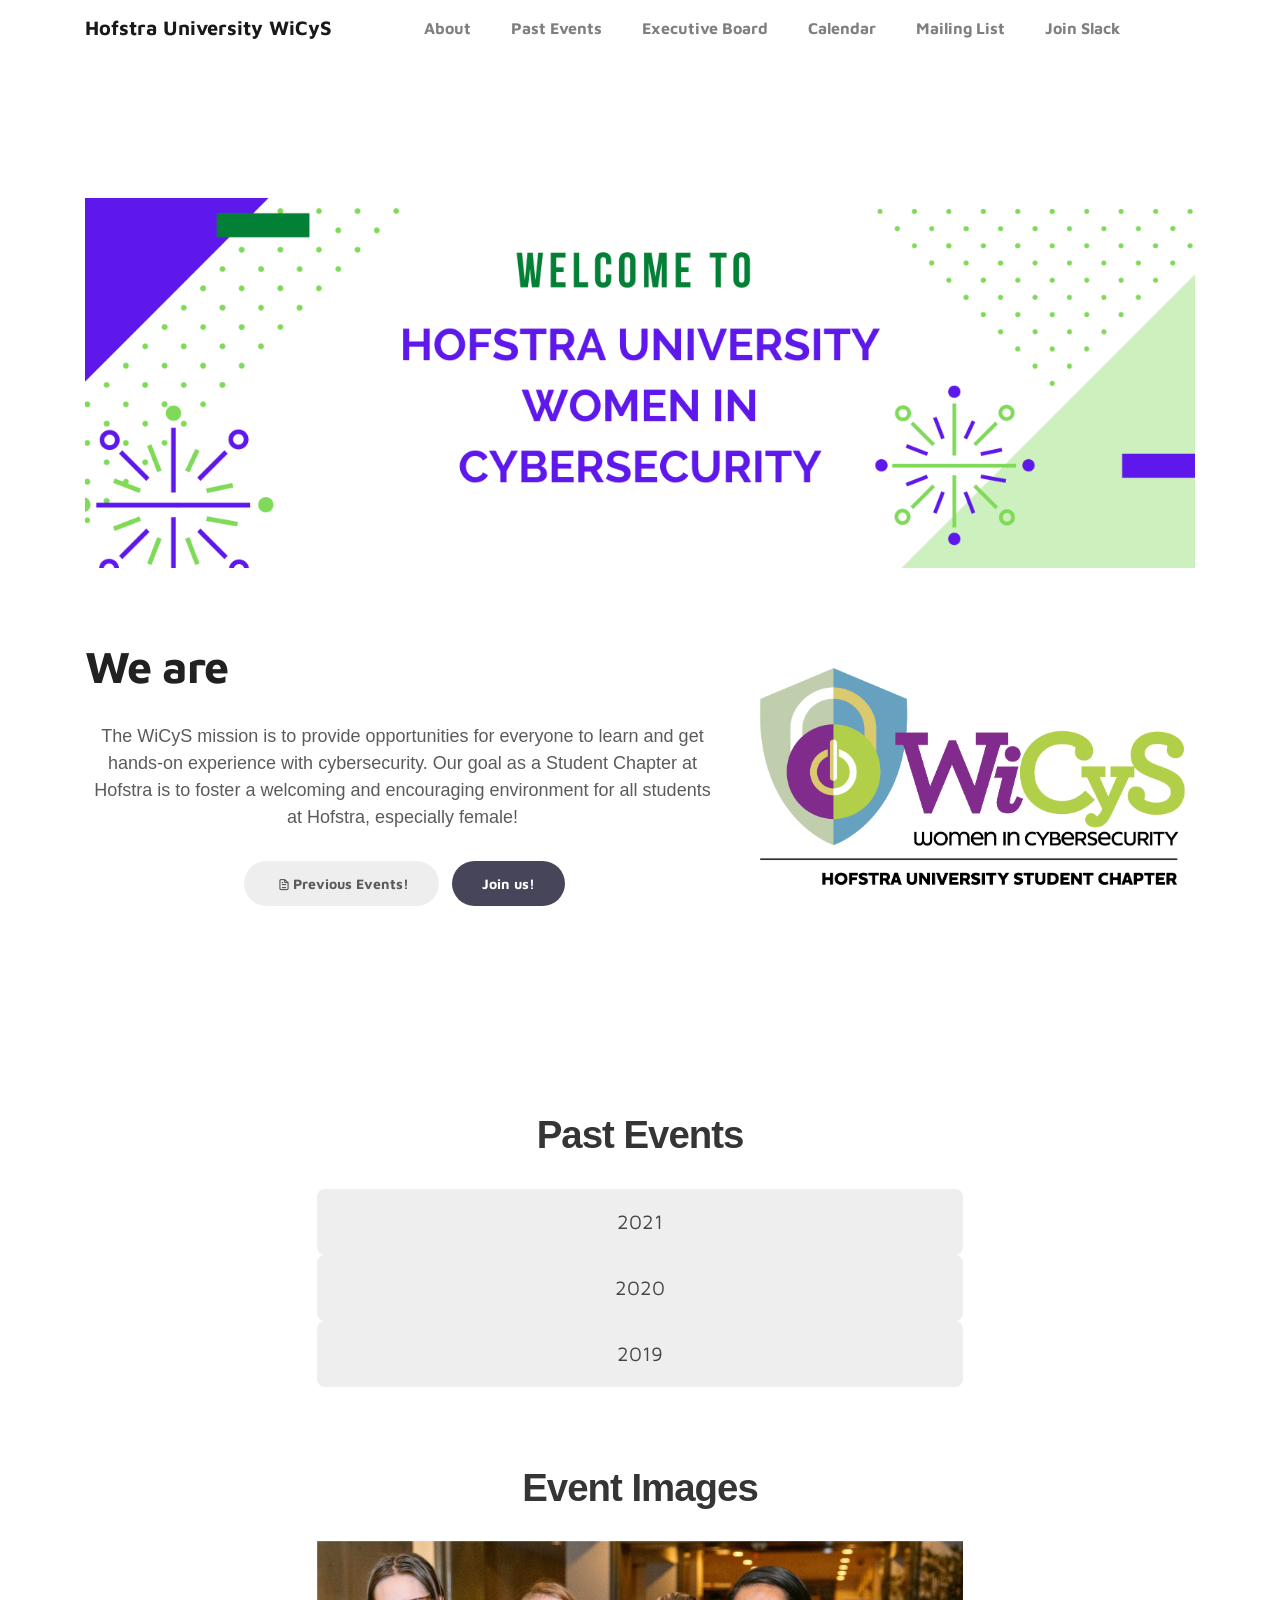
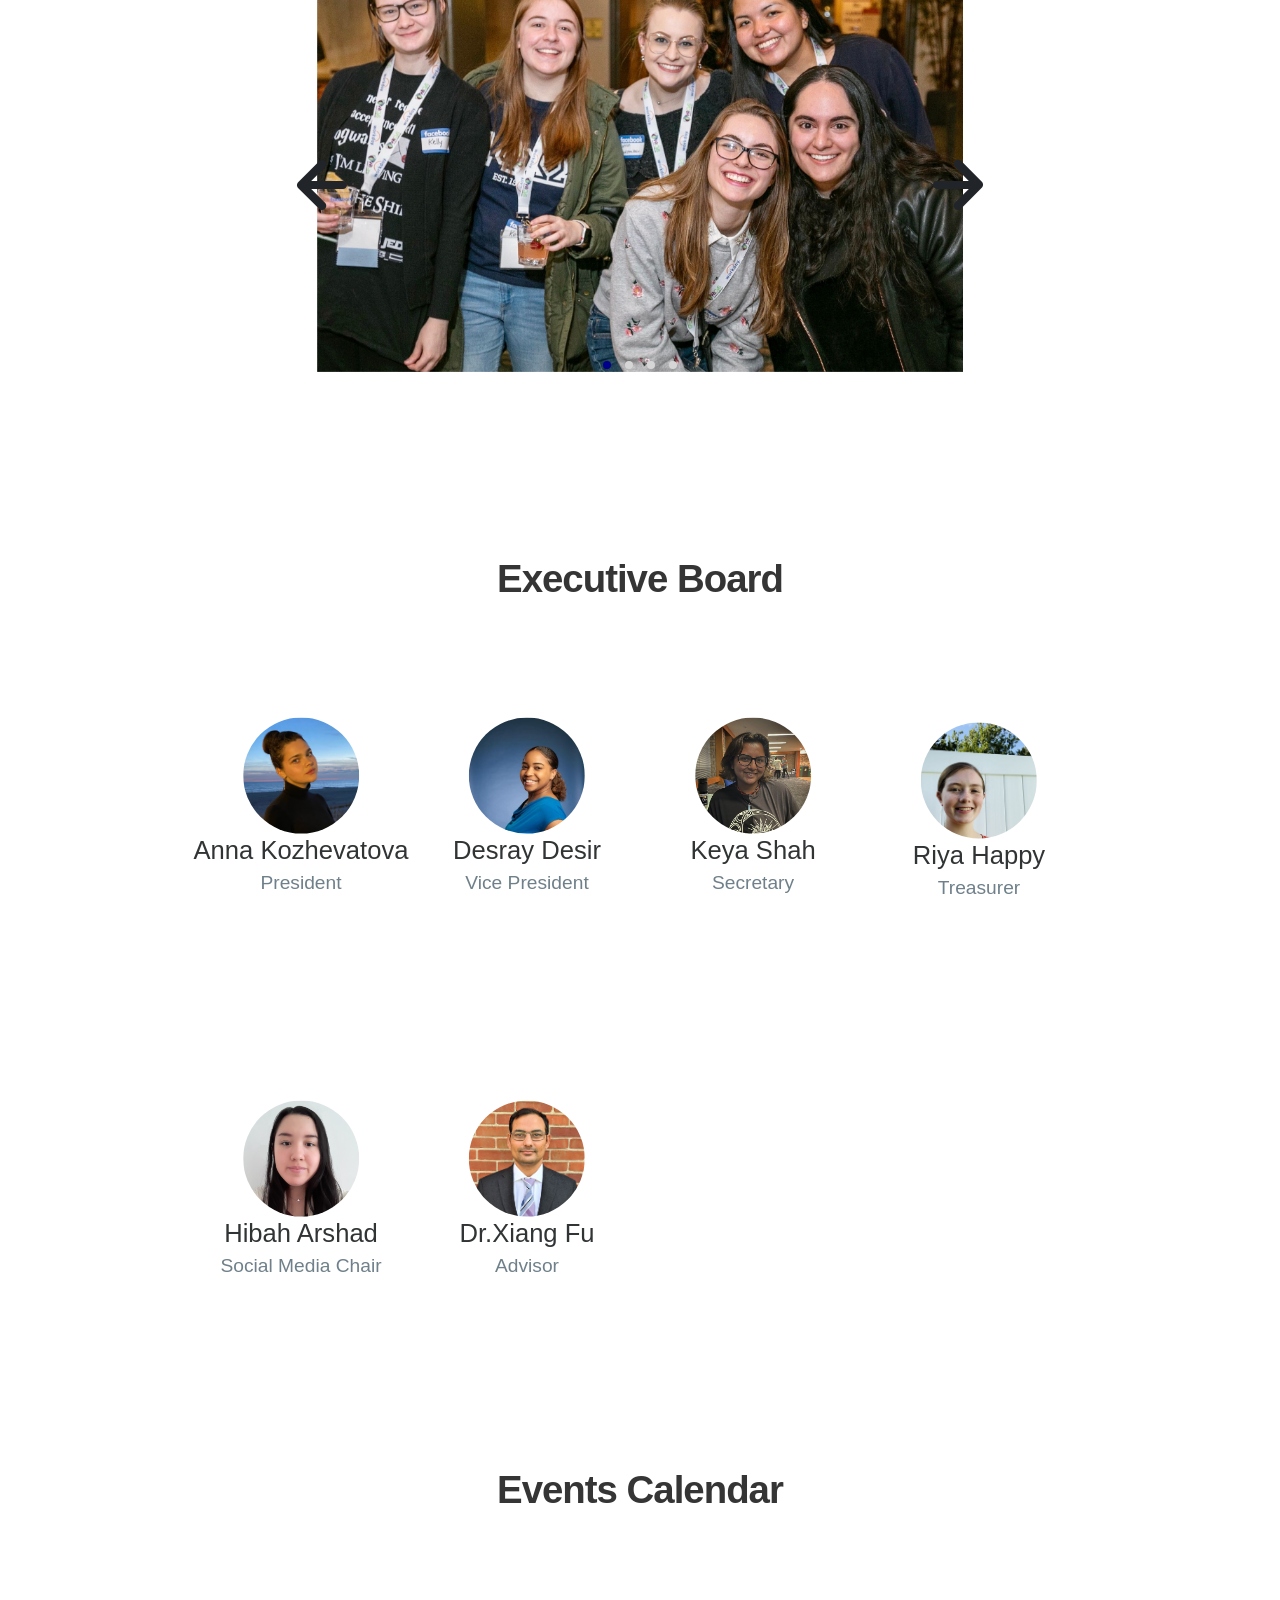
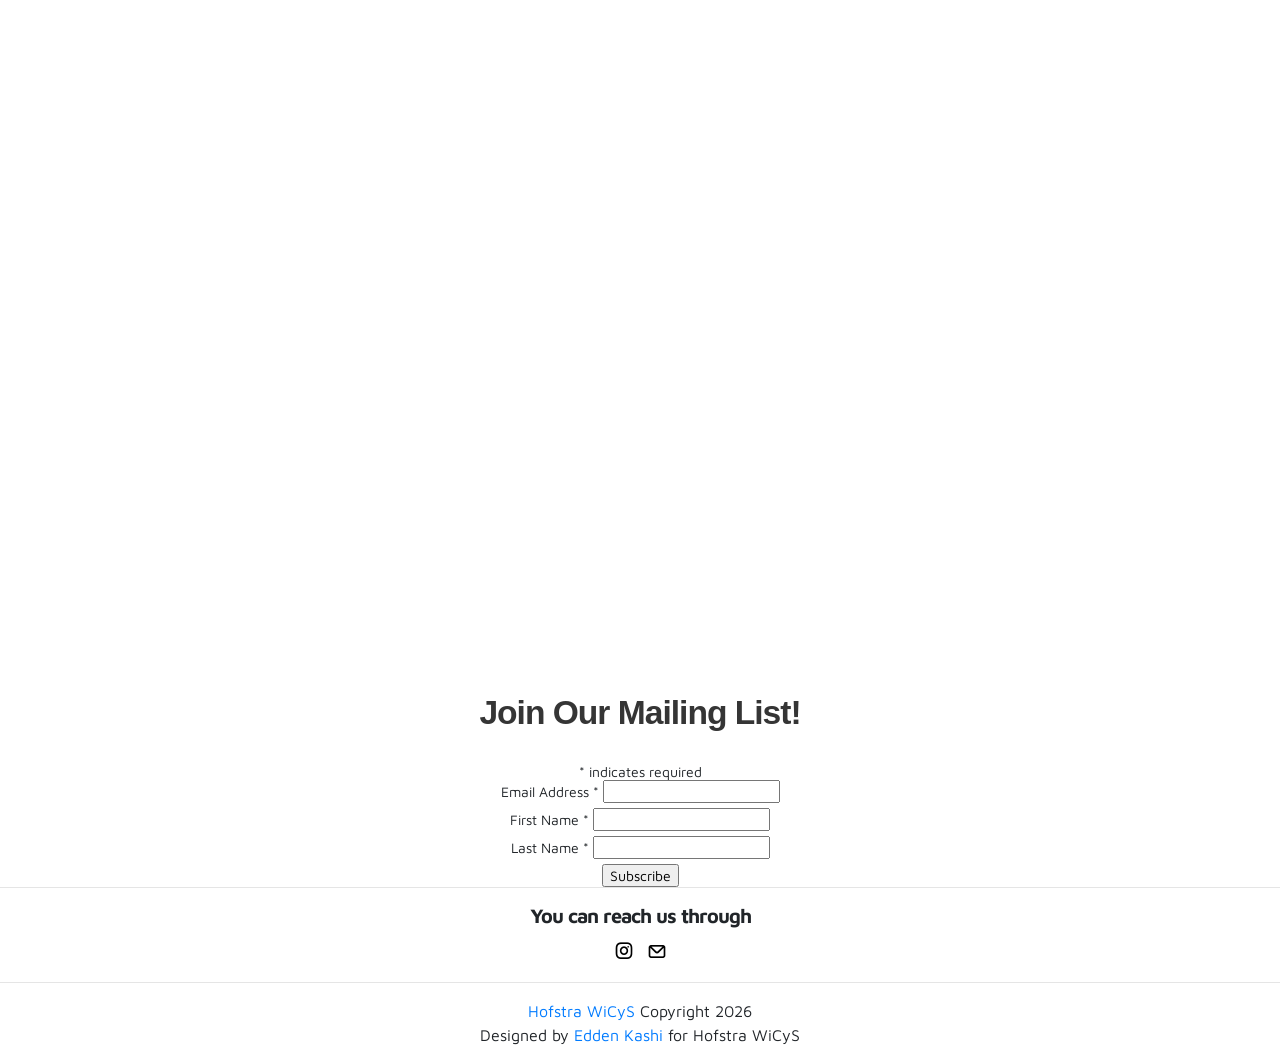
==== index.html @ e1f2bf7d "Update index.html" ====
<!doctype html>
<html lang="en">
  <head>
    <meta charset="utf-8">
    <meta name="viewport" content="width=device-width, initial-scale=1, shrink-to-fit3=no">
    <meta name="description" content="">
    <meta name="author" content="">
    <link rel="icon" href="images/favicon.png">
    <title>Hofstra University WiCyS</title>
    <link rel="stylesheet" href="css/bootstrap.min.css">
    <link rel="stylesheet" href="css/unicons.css">
    <link rel="stylesheet" href="css/owl.carousel.min.css">
    <link rel="stylesheet" href="css/owl.theme.default.min.css">
    <!-- MAIN STYLE -->
    <link rel="stylesheet" href="css/tooplate-style.css">
  </head>
  <body>
    <!-- MENU -->
    <nav class="navbar navbar-expand-sm navbar-light">
      <div class="container">
        <a class="navbar-brand" href="index.html">Hofstra University WiCyS</a>

        <button class="navbar-toggler" type="button" data-toggle="collapse" data-target="#navbarNav" aria-controls="navbarNav" aria-expanded="false"
            aria-label="Toggle navigation">
            <span class="navbar-toggler-icon"></span>
            <span class="navbar-toggler-icon"></span>
            <span class="navbar-toggler-icon"></span>
        </button>

        <div class="collapse navbar-collapse" id="navbarNav">
            <ul class="navbar-nav mx-auto">
                <li class="nav-item">
                    <a href="#about" class="nav-link"><span data-hover="About">About</span></a>
                </li>
                <li class="nav-item">
                    <a href="#events" class="nav-link"><span data-hover="Past Events">Past Events</span></a>
                </li>
                <li class="nav-item">
                    <a href="#executiveboard" class="nav-link"><span data-hover="Executive Board">Executive Board</span></a>
                </li>
                <li class="nav-item">
                    <a href="#calendar" class="nav-link"><span data-hover="Calendar">Calendar</span></a>
                </li>
                <li class="nav-item">
                    <a href="#mailinglist" class="nav-link"><span data-hover="Mailing List">Mailing List</span></a>
                </li>
                <li class="nav-item">
                  <a href="https://join.slack.com/t/hofstra-univ-wicys/shared_invite/zt-gdmbgb1g-vv0r18EoGsykfeTuMYOfrA" class="nav-link" target="_blank"><span data-hover="Join Slack">Join Slack</span></a>
              </li>
            </ul>
        </div>
      </div>
    </nav>

    <!-- ABOUT -->
    <section class="about full-screen d-lg-flex justify-content-center align-items-center" id="about">
      <div class="container">
        <!--  <p style= "text-align: center; font-weight: bold;"><font size="7" color = "#00008B">Welcome to Hofstra University Women in Cybersecurity!</font></p> -->
        <img src ="images/header.png" class= "img-fluid" alt="WiCyS Welcome" title = "WiCyS Welcome">
        <br><br><br>
        <div class="row">
          <div class="col-lg-7 col-md-12 col-12 d-flex align-items-center">
            <div class="about-text">
              <!-- <p><font size="5" color = "#00008B">Welcome to Hofstra University Women in Cybersecurity!</font></p> -->
              <h1 class="animated animated-text">
                <span class="mr-3">We are</span>
                  <div class="animated-info">
                      <span class="animated-item">Innovators</span>
                      <span class="animated-item">Creators</span>
                      <span class="animated-item">Students</span>
                  </div>
              </h1>
              <p>The WiCyS mission is to provide opportunities for everyone to learn and get hands-on experience with cybersecurity.  
                Our goal as a Student Chapter at Hofstra is to foster a welcoming and encouraging environment for all students at Hofstra, especially female!  
              </p>
              <div class="custom-btn-group mt-4" style = "margin-left: 25%;">
                <a href="#events" class="btn mr-lg-2 custom-btn"><i class='uil uil-file-alt'></i>Previous Events!</a>
                <a href="#mailinglist" class="btn custom-btn custom-btn-bg custom-btn-link">Join us!</a>
              </div>
            </div>
          </div>
          <div class="col-lg-5 col-md-12 col-12">
            <div class="about-image svg">
              <br><br> 
              <img src="images/logo.png" class="img-fluid" title="WiCyS logo"  alt="WiCyS Logo">
            </div>
          </div>
        </div>
      </div>
    </section>

    <!-- EVENTS -->
    <section class="events py-5" id="events">
      <div class="container">
        <div class="row">
          <div class="col-lg-11 text-center mx-auto col-12">
            <div class ="col-lg-8 mx-auto">
              <h2>Past Events</h2>
              <!-- 2021 Events -->
              <button class="accordion" style="text-align: center; border-radius: 8px; font-size: 20px;">2021 </button>
              <div class="panel">
                <br>
                <h3> Guest Speakers</h3>
                <br>
                <div class="row"> <!-- two pics per row -->
                  <div class="column">
                    <figure>
                      <img src = "images/events/stefana.png" class="img-fluid" title = "Stefana Muller" alt="Stefana Muller" width ="250" height="250">
                      <figcaption>
                        Stefana Muller<br>
                        DevOps Expert,<br>
                        Project Management Professional,<br>
                        and Founder of LI Women in Tech<br>
                        2/10/2021
                      </figcaption>
                    </figure>  
                  </div>
                  <br>
                  <div class="column">
                    <figure>
                      <img src = "images/events/mandy.png" class="img-fluid" title = "Mandy Leidinger" alt="Mandy Leidinger" width ="250" height="250">
                      <figcaption>
                        Mandy Leidinger<br>
                        Technical Program Manager<br>
                        3/10/2021
                      </figcaption>
                    </figure>  
                  </div>
                  <br>
                </div> 
                <div class="row"> <!-- two pics per row -->
                  <div class="column">
                    <figure>
                      <img src = "images/events/soufieh.png" class="img-fluid" title = "Soufieh Hakimzadeh" alt="Soufieh Hakimzadeh" width ="250" height="250">
                      <figcaption>
                        Soufieh Hakimzadeh<br>
                        Technical Project Manager<br>
                        3/22/2021
                      </figcaption>
                    </figure>  
                  </div>
                  <br>
                  <div class="column">
                    <figure>
                      <img src = "images/events/anu.png" class="img-fluid" title = "Anu Pahwa" alt="Anu Pahwa" width ="250" height="250">
                      <figcaption>
                        Anu Pahwa<br>
                        IT Compliance Manager<br>
                        4/12/2021
                      </figcaption>
                    </figure>  
                  </div>
                  <br>
                </div> 
                <div class="row"> <!-- two pics per row -->
                  <div class= "column">
                    <figure>
                      <img src = "images/events/lauren.png" class="img-fluid" title = "Lauren Hadd" alt="Lauren Hadd" width ="250" height="250">
                      <figcaption>
                        Lauren Hadd<br>
                        Technical Project Manager,<br>
                        Former Cloud Security Engineer<br>
                        4/26/2021
                      </figcaption>
                    </figure>  
                  </div>
                  <br>
                  <div class="column">
                    <figure>
                      <img src = "images/events/annie_schoen.png" class="img-fluid" title = "Annie Schoen" alt="Annie Schoen" width ="250" height="250">
                      <figcaption>
                        Annie Schoen<br>
                        Technical Supervisor of the Cybersecurity Community Enablement Team<br>
                        10/20/2021
                      </figcaption>
                    </figure>  
                  </div>
                </div>
                <div class="row"> <!-- two pics per row -->
                  <div class="column">
                    <figure>
                      <img src = "images/events/dominic_spinosa_2.png" class="img-fluid" title = "Dominic Spinosa" alt="Dominic Spinosa" width ="250" height="250">
                      <figcaption>
                        Dominic Spinosa<br>
                        Offensive Security Engineer<br>
                        11/17/2021
                      </figcaption>
                    </figure>  
                  </div>
                </div>
                <h3> Programs </h3>
                <div class = "row"> <!-- two pics per row -->
                  <div class = "column">
                    <figure> 
                      <img src = "images/events/JointEvent.png" class = "img-fluid" title="Joint Event" alt="Joint Event" width = "250" height ="250">
                      <figcaption> 
                        WiCyS, DSC and CSS Joint Event<br>
                        2/24/2021
                      </figcaption>
                    </figure>
                  </div>
                  <br>
                  <div class = "column" >
                    <figure> 
                      <img src = "images/events/gamenight.jpg" class = "img-fluid" title="Game Night" alt="Game Night" width = "250" height ="250">
                      <figcaption> 
                        Game Night<br>
                        1/20/2021
                      </figcaption>
                    </figure>
                 </div>
              </div>
              <div class = "row"> <!-- two pics per row -->
                <div class = "column">
                  <figure> 
                    <img src = "images/events/game_night.png" class = "img-fluid" title="Game Night" alt="Game Night" width = "250" height ="250">
                    <figcaption> 
                      WiCyS Game "Night"<br>
                      09/22/2021
                    </figcaption>
                  </figure>
                </div>
                <br>
                <div class = "column" >
                  <figure> 
                    <img src = "images/events/halloween_movies.png" class = "img-fluid" title="Halloween Movies" alt="Halloween Movies" width = "250" height ="250">
                    <figcaption> 
                      Halloween Movies<br>
                      10/08/2021
                    </figcaption>
                  </figure>
                </div>
              </div>
              <div class = "row"> <!-- two pics per row -->
                <div class = "column">
                  <figure> 
                    <img src = "images/events/class_scheduling.png" class = "img-fluid" title="Class Scheduling" alt="Class Scheduling" width = "250" height ="250">
                    <figcaption> 
                      Class Scheduling Advice<br>
                      10/11/2021
                    </figcaption>
                  </figure>
                </div>
                <br>
                <div class = "column" >
                  <figure> 
                    <img src = "images/events/swe_movie.png" class = "img-fluid" title="SWE Movie" alt="SWE Movie" width = "250" height ="250">
                    <figcaption> 
                      Halloween Party with Society of Women Engineers (SWE)<br>
                      10/29/2021
                    </figcaption>
                  </figure>
                </div>
              </div>
            </div>
            <!-- 2020 Events -->
            <button class="accordion" style="text-align: center; border-radius: 8px; font-size: 20px;">2020 </button>
            <div class="panel">
              <br>
              <h3> Guest Speakers</h3>
              <br>
              <div class="row">
                <div class="column">
                  <figure>
                    <img src = "images/events/spinosa.png" class="img-fluid" titiel = "Dominic Spinosa" alt="Dominic Spinosa" width ="250" height="250">
                    <figcaption>
                      Dominic Spinosa<br>
                      Offensive Security Engineer on Facebook's Red Team<br>
                      2/19/2020
                    </figcaption>
                  </figure>  
                </div> 
                <div class="column">   
                  <figure>
                    <img src = "images/events/brdata.png" class = "img-fluid" title = "BRData Alumni" alt="BRData Alumni Panel" width = "250" height = "250">
                    <figcaption>
                      Anthony, Amy, and Cheryl<br>
                      Alumni Panel from BRData<br>
                      3/4/2020
                    </figcaption>
                  </figure>  
                </div> 
                <div class="column">  
                  <figure>
                    <img src="images/events/lodrina_cherne_fall2020.png" class = "img-fluid" titile = "Lodrina Cherne" alt="Lodrina Cherne" width = "250" height="250">
                    <figcaption>
                      Lodrina Cherne<br>
                      Digital Forensic Scientist<br>
                      9/16/2020
                    </figcaption>
                  </figure> 
                </div>
                <div class="column">
                  <figure>
                    <img src="images/events/jess_harrison_fall2020.png" class="img-fluid" title="Jess Harrison" alt="Jess Harrison" width="250" height = "250" >
                    <figcaption>
                      Jess Harrison<br>
                      Lead Intelligence Analyst<br>
                      10/28/2020
                    </figcaption>
                  </figure>
                </div>
              </div>
              <br>
              <h3> Programs </h3>
              <br>
              <div class="row">
                <div class="column">
                  <figure>
                    <img src = "images/events/socialnetwork.png" class="img-fluid" titiel = "Netflix Party" alt="Netflix Party" width ="250" height="250">
                    <figcaption>
                      Netflix Party<br>
                      Viewing of the Social Network<br>
                      4/11/2020
                    </figcaption>
                  </figure>  
                </div> 
                <div class="column">   
                  <figure>
                    <img src = "images/events/competition.png" class = "img-fluid" title = "competition" alt="competition" width = "250" height = "250">
                    <figcaption>
                      Security Competition<br>
                      10/29/2020
                    </figcaption>
                  </figure>  
                </div> 
                <div class="column">  
                  <figure>
                    <img src="images/events/socialdilemma.png" class = "img-fluid" titile = "netflix party" alt="netflix party" width = "250" height="250">
                    <figcaption>
                      Netflix Party<br>
                      Viewing and Discussion<br>
                      of the Social Dilemma<br>
                      12/29/2020
                    </figcaption>
                  </figure> 
                </div>
                <br>
              </div>
            </div>
            <!-- 2019 Events -->
            <button class="accordion" style="text-align: center; border-radius: 8px; font-size: 20px;">2019</button>
            <div class="panel">
              <br>
              <h3> Guest Speakers</h3>
              <br>
              <div class="row">
                <div class="column">
                  <figure>
                    <img src="images/events/ray_mcclure_fall2019.png" class="img-fluid" titile = "Ray McClure" alt="Ray McClure" width="250" height="250">
                    <figcaption>
                      Ray McClure<br>
                      IT Security Manager<br>
                      11/20/2019
                    </figcaption>
                  </figure>  
                </div>
                <br>
              </div>
            </div>
            <script>
              var acc = document.getElementsByClassName("accordion");
              var i;
              
              for (i = 0; i < acc.length; i++) {
                acc[i].addEventListener("click", function() {
                  this.classList.toggle("active");
                  var panel = this.nextElementSibling;
                  if (panel.style.display === "block") {
                    panel.style.display = "none";
                  } else {
                    panel.style.display = "block";
                  }
                });
              }
            </script>
            <br><br><br>
            <!-- Event Images -->
            <h2> Event Images </h2>
            <div class="owl-carousel owl-theme">
              <div class="item">
                <div class="event-info">
                  <img src="images/events/grouppic.jpg" class="img-fluid" title = "event image" alt="event image" width="400" height="400">
                </div>
              </div>
              <div class="item">
                <div class="event-info">
                  <img class="animated-gif" src="images/events/crop.gif" class="img-fluid" title = "event image" alt="event image"> 
                </div>
              </div>
              <div class="item">
                <div class="event-info">
                  <img src="images/events/edden.jpg" class="img-fluid" title = "event image" alt="event image" width="400" height="500">
                </div>
              </div>
              <div class="item">
                <div class="event-info">
                  <img src="images/events/kelly_wicys19.jpg" class="img-fluid" title = "event image" alt="event image" width="400" height="500">
                </div>
              </div>
            </div>
          </div>
        </div>
      </div>
    </section>
    <br><br>
    
    <!-- E-Board -->
    <div class="col-lg-8 mx-auto">
      <h2>Executive Board</h2>
    </div>
    <section class="executiveboard py-5x" id="executiveboard">
      <div class="container-team">
        <div class="at-section"></div><div data-column='4' class="at-grid">
          <!--PRESIDENT-->    
          <div class="at-column">
            <div class="at-user">
              <div class="at-user__avatar"><img src="images/eboard/president.png" alt="temp"/></div>
              <div class="at-user__name">Anna Kozhevatova</div>
              <div class="at-user__title">President</div>
              <ul class="at-social">
                <li class="at-social__item">
                  <a href="https://www.linkedin.com/in/annakozhevatova/" target="_blank"><img src="images/linkedin.jpg"></a>
                </li>      
              </ul>
            </div>
          </div>
          <!--VP-->    
          <div class="at-column">
            <div class="at-user">
              <div class="at-user__avatar"><img src="images/eboard/vicePresident.png" alt="temp"/></div>
              <div class="at-user__name">Desray Desir</div>
              <div class="at-user__title">Vice President</div>
              <ul class="at-social">
                <li class="at-social__item">
                  <a href="https://www.linkedin.com/in/desray-desir/" target="_blank"><img src="images/linkedin.jpg"></a>
                </li>          
              </ul>
            </div>
          </div>
          <!--SECRETARY-->    
          <div class="at-column">
            <div class="at-user">
              <div class="at-user__avatar"><img src="images/eboard/secretary.png" alt="temp"/></div>
              <div class="at-user__name">Keya Shah</div>
              <div class="at-user__title">Secretary</div>
              <ul class="at-social">
                <li class="at-social__item">
                  <a href="https://www.linkedin.com/in/keya-shah-34ab84240/" target="_blank"><img src="images/linkedin.jpg"></a>
                </li>    
              </ul>
            </div>
          </div>
          <!--TREASURER-->    
          <div class="at-column">
            <div class="at-user">
              <div class="at-user__avatar"><img src="images/eboard/treasurer.png" alt="temp"/></div>
              <div class="at-user__name">Riya Happy</div>
              <div class="at-user__title">Treasurer</div>
              <ul class="at-social">
                <li class="at-social__item">
                 <!-- <a href="https://www.linkedin.com/in/gillian-evers/" target="_blank"><img src="images/linkedin.jpg"></a> -->
                </li>       
              </ul> 
            </div>
          </div>
        </div>
      </div>
      <div class="container-team">
        <div class="at-section"></div>
        <div data-column='4' class="at-grid">
          
             <!--SOCIAL MEDIA -->    
          <div class="at-column">
            <div class="at-user">
              <div class="at-user__avatar"><img src="images/eboard/social_media.png" alt="temp"/></div>
              <div class="at-user__name">Hibah Arshad</div>
              <div class="at-user__title">Social Media Chair</div>
              <ul class="at-social">
                <li class="at-social__item">
                  <a href="https://www.linkedin.com/in/hibah-arshad-21360327a/" target="_blank"><img src="images/linkedin.jpg"></a>
                </li>         
              </ul>
            </div>
          </div>
          <!--INTERNAL OUTREACH-->    
          <!-- <div class="at-column">
            <div class="at-user">
              <div class="at-user__avatar"><img src="images/eboard/intoutreach.png" alt="temp"/></div>
              <div class="at-user__name">Kelly Rose</div>
              <div class="at-user__title">Internal Outreach Chair</div>
              <ul class="at-social">
                <li class="at-social__item">
                  <a href="https://www.linkedin.com/in/ "target="_blank"><img src="images/linkedin.jpg"></a>
                </li>     
              </ul>
            </div>
          </div> -->
          <!--EXTERNAL OUTREACH-->    
          <!-- <div class="at-column">
            <div class="at-user">
              <div class="at-user__avatar"><img src="images/eboard/extoutreach.png" alt="temp"/></div>
              <div class="at-user__name">Kaitlin Parente</div>
              <div class="at-user__title">External Outreach Chair</div>
              <ul class="at-social">
                <li class="at-social__item">
                  <a href="https://www.linkedin.com/in/" target="_blank"><img src="images/linkedin.jpg"></a>
                </li>         
              </ul>
            </div>
          </div> -->
          <!--ADVISOR-->    
          <div class="at-column">
            <div class="at-user">
              <div class="at-user__avatar"><img src="images/eboard/advisor.png" alt="temp"/></div>
              <div class="at-user__name">Dr.Xiang Fu</div>
              <div class="at-user__title">Advisor</div>
              <ul class="at-social">
                <li class="at-social__item">
                  <a href="https://www.linkedin.com/in/xiang-fu-36212327/" target="_blank"><img src="images/linkedin.jpg"></a>
                </li>    
                <li class="at-social__item">
                  <a href="https://www.hofstra.edu/faculty-staff/faculty-profile.html?id=513" target="_blank"><img src="images/globe.png"></a>
                </li>   
              </ul>
            </div>
          </div>
        </div>
      </div>
    </section> 

    <!-- CALENDAR -->
    <div class="col-lg-8 mx-auto">
      <h2>Events Calendar</h2>
    </div>
    <section class="calendar py-5x" id="calendar">
      <div class="container">
        <h2 class="desktop-header"></h2>
        <h2 class="mobile-header"></h2>
        <div class="responsive-iframe-container small-container">
          <iframe src="https://calendar.google.com/calendar/embed?src=huwicys%40gmail.com&ctz=America%2FNew_York" style="border: 0" width="800" height="600" frameborder="0" scrolling="no"></iframe>
        </div>
        <div class="responsive-iframe-container large-container">
          <iframe src="https://calendar.google.com/calendar/embed?src=huwicys%40gmail.com&ctz=America%2FNew_York" style="border: 0" width="800" height="600" frameborder="0" scrolling="no"></iframe>
        </div>
      </div>
    </section>

    <!-- FOOTER -->
    <footer class="footer py-5x" id="mailinglist">
       <!-- Begin Mailchimp Signup Form -->
      <link href="//cdn-images.mailchimp.com/embedcode/classic-10_7.css" rel="stylesheet" type="text/css">
      <style type="text/css">
      #mc_embed_signup{background:#fff; clear:center; font:14px "Maven Pro", sans-serif; padding-top: 70px;}
      </style>
      <div id="mc_embed_signup" class="text-center">
        <form action="https://gmail.us4.list-manage.com/subscribe/post?u=b643d4c492386b5e012ec15d2&amp;id=79e98cfbb5" method="post" id="mc-embedded-subscribe-form" name="mc-embedded-subscribe-form" class="validate" target="_blank" novalidate>
          <div id="mc_embed_signup_scroll">
            <h2>Join Our Mailing List!</h2>
            <div class="indicates-required"><span class="asterisk">*</span> indicates required</div>
            <div class="mc-field-group">
              <label for="mce-EMAIL">Email Address  <span class="asterisk">*</span></label>
              <input type="email" value="" name="EMAIL" class="required email" id="mce-EMAIL" >
            </div>
            <div class="mc-field-group">
              <label for="mce-FNAME">First Name  <span class="asterisk">*</span></label>
              <input type="text" value="" name="FNAME" class="required" id="mce-FNAME">
            </div>
            <div class="mc-field-group">
              <label for="mce-LNAME">Last Name  <span class="asterisk">*</span></label>
              <input type="text" value="" name="LNAME" class="required" id="mce-LNAME">
            </div>
            <div id="mce-responses" class="clear">
              <div class="response" id="mce-error-response" style="display:none"></div>
              <div class="response" id="mce-success-response" style="display:none"></div>
            </div>    <!-- real people should not fill this in and expect good things - do not remove this or risk form bot signups-->
            <div style="position: absolute; left: -5000px;" aria-hidden="true"><input type="text" name="b_b643d4c492386b5e012ec15d2_79e98cfbb5" tabindex="-1" value=""></div>
            <div class="clear"><input type="submit" value="Subscribe" name="subscribe" id="mc-embedded-subscribe" class="button"></div>
          </div>
        </form>
      </div>
      <script type='text/javascript' src='//s3.amazonaws.com/downloads.mailchimp.com/js/mc-validate.js'></script>
      <script type='text/javascript'>(function($) {window.fnames = new Array(); window.ftypes = new Array();fnames[0]='EMAIL';ftypes[0]='email';fnames[1]='FNAME';ftypes[1]='text';fnames[2]='LNAME';ftypes[2]='text';}(jQuery));var $mcj = jQuery.noConflict(true);</script>
      <!--End mc_embed_signup-->
      <hr class="mt-0">
      <div class="text-center">
        <h5>You can reach us through</h5>
        <ul class="social-links">
          <a href="https://www.instagram.com/hofstra_wicys/" class="uil uil-instagram" title="Instagram"></a>
          <!-- <a href="https://www.facebook.com/huwicys/" class="uil uil-facebook>" title="Facebook"></a> -->
          <a href="https://mail.google.com/mail/?view=cm&fs=1&to=huwicys@gmail.com" class="uil uil-envelope" title="Email"></a>
        </ul>
      </div>
      <hr class="mb-0">
      <!--Copyright-->
      <div class="py-3 text-center">
        <a href="https://huwicys.github.io/">Hofstra WiCyS</a> Copyright
        <script>document.write(new Date().getFullYear())</script> 
        <br> Designed by <a href="https://www.eddenkashi.com/">Edden Kashi</a> for Hofstra WiCyS
      </div>
    </footer>
      
    <script src="js/jquery-3.3.1.min.js"></script>
    <script src="js/popper.min.js"></script>
    <script src="js/bootstrap.min.js"></script>
    <script src="js/Headroom.js"></script>
    <script src="js/jQuery.headroom.js"></script>
    <script src="js/owl.carousel.min.js"></script>
    <script src="js/smoothscroll.js"></script>
    <script src="js/custom.js"></script>
  
    <!-- Default Statcounter code for WiCyS Website https://huwicys.github.io/ -->
    <script type="text/javascript">
      var sc_project=12143749; 
      var sc_invisible=1; 
      var sc_security="0098d908"; 
    </script>
    <script type="text/javascript" src="https://www.statcounter.com/counter/counter.js" async></script>
    <noscript>
      <div class="statcounter">
        <a title="Web Analytics" href="https://statcounter.com/" target="_blank"><img class="statcounter" src="https://c.statcounter.com/12143749/0/0098d908/1/" alt="Web Analytics"></a>
      </div>
    </noscript> 
    <!-- End of Statcounter Code -->  
  </body>
</html>
---- css/unicons.css ----
@font-face {
  font-family: 'unicons';
  src: url('../font/unicons.eot?42479262');
  src: url('../font/unicons.eot?42479262#iefix') format('embedded-opentype'),
       url('../font/unicons.woff2?42479262') format('woff2'),
       url('../font/unicons.woff?42479262') format('woff'),
       url('../font/unicons.ttf?42479262') format('truetype'),
       url('../font/unicons.svg?42479262#unicons') format('svg');
  font-weight: normal;
  font-style: normal;
}
/* Chrome hack: SVG is rendered more smooth in Windozze. 100% magic, uncomment if you need it. */
/* Note, that will break hinting! In other OS-es font will be not as sharp as it could be */
/*
@media screen and (-webkit-min-device-pixel-ratio:0) {
  @font-face {
    font-family: 'unicons';
    src: url('../font/unicons.svg?42479262#unicons') format('svg');
  }
}
*/
 
 [class^="uil-"]:before, [class*=" uil-"]:before {
  font-family: "unicons";
  font-style: normal;
  font-weight: normal;
  speak: none;
 
  display: inline-block;
  text-decoration: inherit;
  width: 1em;
  margin-right: .2em;
  text-align: center;
  /* opacity: .8; */
 
  /* For safety - reset parent styles, that can break glyph codes*/
  font-variant: normal;
  text-transform: none;
 
  /* fix buttons height, for twitter bootstrap */
  line-height: 1em;
 
  /* Animation center compensation - margins should be symmetric */
  /* remove if not needed */
  margin-left: .2em;
 
  /* you can be more comfortable with increased icons size */
  /* font-size: 120%; */
 
  /* Font smoothing. That was taken from TWBS */
  -webkit-font-smoothing: antialiased;
  -moz-osx-font-smoothing: grayscale;
 
  /* Uncomment for 3D effect */
  /* text-shadow: 1px 1px 1px rgba(127, 127, 127, 0.3); */
}
 
.uil-abacus:before { content: '\e800'; } /* '' */
.uil-accessible-icon-alt:before { content: '\e801'; } /* '' */
.uil-adjust-alt:before { content: '\e802'; } /* '' */
.uil-adjust-circle:before { content: '\e803'; } /* '' */
.uil-adjust-half:before { content: '\e804'; } /* '' */
.uil-adjust:before { content: '\e805'; } /* '' */
.uil-airplay:before { content: '\e806'; } /* '' */
.uil-align-alt:before { content: '\e807'; } /* '' */
.uil-align-center-alt:before { content: '\e808'; } /* '' */
.uil-align-center-h:before { content: '\e809'; } /* '' */
.uil-align-center-justify:before { content: '\e80a'; } /* '' */
.uil-align-center-v:before { content: '\e80b'; } /* '' */
.uil-align-center:before { content: '\e80c'; } /* '' */
.uil-align-justify:before { content: '\e80d'; } /* '' */
.uil-align-left-justify:before { content: '\e80e'; } /* '' */
.uil-align-left:before { content: '\e80f'; } /* '' */
.uil-align-letter-right:before { content: '\e810'; } /* '' */
.uil-align-right-justify:before { content: '\e811'; } /* '' */
.uil-align-right:before { content: '\e812'; } /* '' */
.uil-align:before { content: '\e813'; } /* '' */
.uil-ambulance:before { content: '\e814'; } /* '' */
.uil-analysis:before { content: '\e815'; } /* '' */
.uil-analytics:before { content: '\e816'; } /* '' */
.uil-anchor:before { content: '\e817'; } /* '' */
.uil-android-phone-slash:before { content: '\e818'; } /* '' */
.uil-angle-double-down:before { content: '\e819'; } /* '' */
.uil-angle-double-left:before { content: '\e81a'; } /* '' */
.uil-angle-double-right:before { content: '\e81b'; } /* '' */
.uil-angle-double-up:before { content: '\e81c'; } /* '' */
.uil-angle-down:before { content: '\e81d'; } /* '' */
.uil-angle-left:before { content: '\e81e'; } /* '' */
.uil-angle-right-b:before { content: '\e81f'; } /* '' */
.uil-angle-right:before { content: '\e820'; } /* '' */
.uil-angle-up:before { content: '\e821'; } /* '' */
.uil-annoyed-alt:before { content: '\e822'; } /* '' */
.uil-annoyed:before { content: '\e823'; } /* '' */
.uil-apps:before { content: '\e824'; } /* '' */
.uil-archive-alt:before { content: '\e825'; } /* '' */
.uil-archive:before { content: '\e826'; } /* '' */
.uil-arrow-break:before { content: '\e827'; } /* '' */
.uil-arrow-circle-down:before { content: '\e828'; } /* '' */
.uil-arrow-circle-left:before { content: '\e829'; } /* '' */
.uil-arrow-circle-right:before { content: '\e82a'; } /* '' */
.uil-arrow-circle-up:before { content: '\e82b'; } /* '' */
.uil-arrow-compress-h:before { content: '\e82c'; } /* '' */
.uil-arrow-down-left:before { content: '\e82d'; } /* '' */
.uil-arrow-down-right:before { content: '\e82e'; } /* '' */
.uil-arrow-down:before { content: '\e82f'; } /* '' */
.uil-arrow-from-right:before { content: '\e830'; } /* '' */
.uil-arrow-from-top:before { content: '\e831'; } /* '' */
.uil-arrow-growth:before { content: '\e832'; } /* '' */
.uil-arrow-left:before { content: '\e833'; } /* '' */
.uil-arrow-random:before { content: '\e834'; } /* '' */
.uil-arrow-resize-diagonal:before { content: '\e835'; } /* '' */
.uil-arrow-right:before { content: '\e836'; } /* '' */
.uil-arrow-to-bottom:before { content: '\e837'; } /* '' */
.uil-arrow-to-right:before { content: '\e838'; } /* '' */
.uil-arrow-up-left:before { content: '\e839'; } /* '' */
.uil-arrow-up-right:before { content: '\e83a'; } /* '' */
.uil-arrow-up:before { content: '\e83b'; } /* '' */
.uil-arrows-h-alt:before { content: '\e83c'; } /* '' */
.uil-arrows-h:before { content: '\e83d'; } /* '' */
.uil-arrows-left-down:before { content: '\e83e'; } /* '' */
.uil-arrows-maximize:before { content: '\e83f'; } /* '' */
.uil-arrows-merge:before { content: '\e840'; } /* '' */
.uil-arrows-resize-h:before { content: '\e841'; } /* '' */
.uil-arrows-resize-v:before { content: '\e842'; } /* '' */
.uil-arrows-resize:before { content: '\e843'; } /* '' */
.uil-arrows-right-down:before { content: '\e844'; } /* '' */
.uil-arrows-shrink-h:before { content: '\e845'; } /* '' */
.uil-arrows-shrink-v:before { content: '\e846'; } /* '' */
.uil-arrows-up-right:before { content: '\e847'; } /* '' */
.uil-arrows-v-alt:before { content: '\e848'; } /* '' */
.uil-arrows-v:before { content: '\e849'; } /* '' */
.uil-at:before { content: '\e84a'; } /* '' */
.uil-atm-card:before { content: '\e84b'; } /* '' */
.uil-atom:before { content: '\e84c'; } /* '' */
.uil-auto-flash:before { content: '\e84d'; } /* '' */
.uil-award-alt:before { content: '\e84e'; } /* '' */
.uil-award:before { content: '\e84f'; } /* '' */
.uil-baby-carriage:before { content: '\e850'; } /* '' */
.uil-backpack:before { content: '\e851'; } /* '' */
.uil-backspace:before { content: '\e852'; } /* '' */
.uil-backward:before { content: '\e853'; } /* '' */
.uil-bag-alt:before { content: '\e854'; } /* '' */
.uil-bag-slash:before { content: '\e855'; } /* '' */
.uil-bag:before { content: '\e856'; } /* '' */
.uil-ball:before { content: '\e857'; } /* '' */
.uil-ban:before { content: '\e858'; } /* '' */
.uil-bars:before { content: '\e859'; } /* '' */
.uil-basketball-hoop:before { content: '\e85a'; } /* '' */
.uil-basketball:before { content: '\e85b'; } /* '' */
.uil-battery-bolt:before { content: '\e85c'; } /* '' */
.uil-battery-empty:before { content: '\e85d'; } /* '' */
.uil-bed-double:before { content: '\e85e'; } /* '' */
.uil-bed:before { content: '\e85f'; } /* '' */
.uil-bell-school:before { content: '\e860'; } /* '' */
.uil-bell-slash:before { content: '\e861'; } /* '' */
.uil-bill:before { content: '\e862'; } /* '' */
.uil-bitcoin-circle:before { content: '\e863'; } /* '' */
.uil-bitcoin:before { content: '\e864'; } /* '' */
.uil-bluetooth-b:before { content: '\e865'; } /* '' */
.uil-bolt-alt:before { content: '\e866'; } /* '' */
.uil-bolt-slash:before { content: '\e867'; } /* '' */
.uil-bolt:before { content: '\e868'; } /* '' */
.uil-book-alt:before { content: '\e869'; } /* '' */
.uil-book-medical:before { content: '\e86a'; } /* '' */
.uil-book-open:before { content: '\e86b'; } /* '' */
.uil-book-reader:before { content: '\e86c'; } /* '' */
.uil-book:before { content: '\e86d'; } /* '' */
.uil-bookmark-full:before { content: '\e86e'; } /* '' */
.uil-bookmark:before { content: '\e86f'; } /* '' */
.uil-books:before { content: '\e870'; } /* '' */
.uil-boombox:before { content: '\e871'; } /* '' */
.uil-border-alt:before { content: '\e872'; } /* '' */
.uil-border-bottom:before { content: '\e873'; } /* '' */
.uil-border-clear:before { content: '\e874'; } /* '' */
.uil-border-horizontal:before { content: '\e875'; } /* '' */
.uil-border-inner:before { content: '\e876'; } /* '' */
.uil-border-left:before { content: '\e877'; } /* '' */
.uil-border-out:before { content: '\e878'; } /* '' */
.uil-border-right:before { content: '\e879'; } /* '' */
.uil-border-top:before { content: '\e87a'; } /* '' */
.uil-border-vertical:before { content: '\e87b'; } /* '' */
.uil-box:before { content: '\e87c'; } /* '' */
.uil-briefcase-alt:before { content: '\e87d'; } /* '' */
.uil-briefcase:before { content: '\e87e'; } /* '' */
.uil-bright:before { content: '\e87f'; } /* '' */
.uil-brightness-empty:before { content: '\e880'; } /* '' */
.uil-brightness-half:before { content: '\e881'; } /* '' */
.uil-brightness-low:before { content: '\e882'; } /* '' */
.uil-brightness-minus:before { content: '\e883'; } /* '' */
.uil-brightness-plus:before { content: '\e884'; } /* '' */
.uil-brightness:before { content: '\e885'; } /* '' */
.uil-bring-bottom:before { content: '\e886'; } /* '' */
.uil-bring-front:before { content: '\e887'; } /* '' */
.uil-brush-alt:before { content: '\e888'; } /* '' */
.uil-bug:before { content: '\e889'; } /* '' */
.uil-building:before { content: '\e88a'; } /* '' */
.uil-bullseye:before { content: '\e88b'; } /* '' */
.uil-bus-alt:before { content: '\e88c'; } /* '' */
.uil-bus-school:before { content: '\e88d'; } /* '' */
.uil-bus:before { content: '\e88e'; } /* '' */
.uil-calcualtor:before { content: '\e88f'; } /* '' */
.uil-calculator-alt:before { content: '\e890'; } /* '' */
.uil-calendar-alt:before { content: '\e891'; } /* '' */
.uil-calendar-slash:before { content: '\e892'; } /* '' */
.uil-calender:before { content: '\e893'; } /* '' */
.uil-calling:before { content: '\e894'; } /* '' */
.uil-camera-plus:before { content: '\e895'; } /* '' */
.uil-camera-slash:before { content: '\e896'; } /* '' */
.uil-camera:before { content: '\e897'; } /* '' */
.uil-cancel:before { content: '\e898'; } /* '' */
.uil-capsule:before { content: '\e899'; } /* '' */
.uil-capture:before { content: '\e89a'; } /* '' */
.uil-car-sideview:before { content: '\e89b'; } /* '' */
.uil-car-slash:before { content: '\e89c'; } /* '' */
.uil-car-wash:before { content: '\e89d'; } /* '' */
.uil-car:before { content: '\e89e'; } /* '' */
.uil-card-atm:before { content: '\e89f'; } /* '' */
.uil-caret-right:before { content: '\e8a0'; } /* '' */
.uil-cart:before { content: '\e8a1'; } /* '' */
.uil-cell:before { content: '\e8a2'; } /* '' */
.uil-celsius:before { content: '\e8a3'; } /* '' */
.uil-chart-bar-alt:before { content: '\e8a4'; } /* '' */
.uil-chart-bar:before { content: '\e8a5'; } /* '' */
.uil-chart-down:before { content: '\e8a6'; } /* '' */
.uil-chart-growth-alt:before { content: '\e8a7'; } /* '' */
.uil-chart-growth:before { content: '\e8a8'; } /* '' */
.uil-chart-line:before { content: '\e8a9'; } /* '' */
.uil-chart-pie-alt:before { content: '\e8aa'; } /* '' */
.uil-chart-pie:before { content: '\e8ab'; } /* '' */
.uil-chart:before { content: '\e8ac'; } /* '' */
.uil-chat-bubble-user:before { content: '\e8ad'; } /* '' */
.uil-chat-info:before { content: '\e8ae'; } /* '' */
.uil-chat:before { content: '\e8af'; } /* '' */
.uil-check-circle:before { content: '\e8b0'; } /* '' */
.uil-check-square:before { content: '\e8b1'; } /* '' */
.uil-check:before { content: '\e8b2'; } /* '' */
.uil-circle-layer:before { content: '\e8b3'; } /* '' */
.uil-circle:before { content: '\e8b4'; } /* '' */
.uil-circuit:before { content: '\e8b5'; } /* '' */
.uil-clapper-board:before { content: '\e8b6'; } /* '' */
.uil-clipboard-alt:before { content: '\e8b7'; } /* '' */
.uil-clipboard-blank:before { content: '\e8b8'; } /* '' */
.uil-clipboard-notes:before { content: '\e8b9'; } /* '' */
.uil-clipboard:before { content: '\e8ba'; } /* '' */
.uil-clock-eight:before { content: '\e8bb'; } /* '' */
.uil-clock-five:before { content: '\e8bc'; } /* '' */
.uil-clock-nine:before { content: '\e8bd'; } /* '' */
.uil-clock-seven:before { content: '\e8be'; } /* '' */
.uil-clock-ten:before { content: '\e8bf'; } /* '' */
.uil-clock-three:before { content: '\e8c0'; } /* '' */
.uil-clock-two:before { content: '\e8c1'; } /* '' */
.uil-clock:before { content: '\e8c2'; } /* '' */
.uil-closed-captioning:before { content: '\e8c3'; } /* '' */
.uil-cloud-block:before { content: '\e8c4'; } /* '' */
.uil-cloud-bookmark:before { content: '\e8c5'; } /* '' */
.uil-cloud-check:before { content: '\e8c6'; } /* '' */
.uil-cloud-computing:before { content: '\e8c7'; } /* '' */
.uil-cloud-data-connection:before { content: '\e8c8'; } /* '' */
.uil-cloud-database-tree:before { content: '\e8c9'; } /* '' */
.uil-cloud-download:before { content: '\e8ca'; } /* '' */
.uil-cloud-drizzle:before { content: '\e8cb'; } /* '' */
.uil-cloud-exclamation:before { content: '\e8cc'; } /* '' */
.uil-cloud-hail:before { content: '\e8cd'; } /* '' */
.uil-cloud-heart:before { content: '\e8ce'; } /* '' */
.uil-cloud-info:before { content: '\e8cf'; } /* '' */
.uil-cloud-lock:before { content: '\e8d0'; } /* '' */
.uil-cloud-meatball:before { content: '\e8d1'; } /* '' */
.uil-cloud-moon-hail:before { content: '\e8d2'; } /* '' */
.uil-cloud-moon-meatball:before { content: '\e8d3'; } /* '' */
.uil-cloud-moon-rain:before { content: '\e8d4'; } /* '' */
.uil-cloud-moon-showers:before { content: '\e8d5'; } /* '' */
.uil-cloud-moon:before { content: '\e8d6'; } /* '' */
.uil-cloud-question:before { content: '\e8d7'; } /* '' */
.uil-cloud-rain-sun:before { content: '\e8d8'; } /* '' */
.uil-cloud-rain:before { content: '\e8d9'; } /* '' */
.uil-cloud-redo:before { content: '\e8da'; } /* '' */
.uil-cloud-set:before { content: '\e8db'; } /* '' */
.uil-cloud-share:before { content: '\e8dc'; } /* '' */
.uil-cloud-shield:before { content: '\e8dd'; } /* '' */
.uil-cloud-showers-alt:before { content: '\e8de'; } /* '' */
.uil-cloud-showers-heavy:before { content: '\e8df'; } /* '' */
.uil-cloud-showers:before { content: '\e8e0'; } /* '' */
.uil-cloud-slash:before { content: '\e8e1'; } /* '' */
.uil-cloud-sun-hail:before { content: '\e8e2'; } /* '' */
.uil-cloud-sun-meatball:before { content: '\e8e3'; } /* '' */
.uil-cloud-sun-rain-alt:before { content: '\e8e4'; } /* '' */
.uil-cloud-sun-rain:before { content: '\e8e5'; } /* '' */
.uil-cloud-sun-tear:before { content: '\e8e6'; } /* '' */
.uil-cloud-sun:before { content: '\e8e7'; } /* '' */
.uil-cloud-times:before { content: '\e8e8'; } /* '' */
.uil-cloud-unlock:before { content: '\e8e9'; } /* '' */
.uil-cloud-upload:before { content: '\e8ea'; } /* '' */
.uil-cloud-wifi:before { content: '\e8eb'; } /* '' */
.uil-cloud-wind:before { content: '\e8ec'; } /* '' */
.uil-cloud:before { content: '\e8ed'; } /* '' */
.uil-clouds:before { content: '\e8ee'; } /* '' */
.uil-club:before { content: '\e8ef'; } /* '' */
.uil-code:before { content: '\e8f0'; } /* '' */
.uil-coffee:before { content: '\e8f1'; } /* '' */
.uil-cog:before { content: '\e8f2'; } /* '' */
.uil-coins:before { content: '\e8f3'; } /* '' */
.uil-columns:before { content: '\e8f4'; } /* '' */
.uil-comment-alt-block:before { content: '\e8f5'; } /* '' */
.uil-comment-alt-chart-lines:before { content: '\e8f6'; } /* '' */
.uil-comment-alt-check:before { content: '\e8f7'; } /* '' */
.uil-comment-alt-dots:before { content: '\e8f8'; } /* '' */
.uil-comment-alt-download:before { content: '\e8f9'; } /* '' */
.uil-comment-alt-edit:before { content: '\e8fa'; } /* '' */
.uil-comment-alt-exclamation:before { content: '\e8fb'; } /* '' */
.uil-comment-alt-heart:before { content: '\e8fc'; } /* '' */
.uil-comment-alt-image:before { content: '\e8fd'; } /* '' */
.uil-comment-alt-info:before { content: '\e8fe'; } /* '' */
.uil-comment-alt-lines:before { content: '\e8ff'; } /* '' */
.uil-comment-alt-lock:before { content: '\e900'; } /* '' */
.uil-comment-alt-medical:before { content: '\e901'; } /* '' */
.uil-comment-alt-message:before { content: '\e902'; } /* '' */
.uil-comment-alt-notes:before { content: '\e903'; } /* '' */
.uil-comment-alt-plus:before { content: '\e904'; } /* '' */
.uil-comment-alt-question:before { content: '\e905'; } /* '' */
.uil-comment-alt-redo:before { content: '\e906'; } /* '' */
.uil-comment-alt-search:before { content: '\e907'; } /* '' */
.uil-comment-alt-share:before { content: '\e908'; } /* '' */
.uil-comment-alt-shield:before { content: '\e909'; } /* '' */
.uil-comment-alt-upload:before { content: '\e90a'; } /* '' */
.uil-comment-alt-verify:before { content: '\e90b'; } /* '' */
.uil-comment-alt:before { content: '\e90c'; } /* '' */
.uil-comment-block:before { content: '\e90d'; } /* '' */
.uil-comment-chart-line:before { content: '\e90e'; } /* '' */
.uil-comment-check:before { content: '\e90f'; } /* '' */
.uil-comment-dots:before { content: '\e910'; } /* '' */
.uil-comment-download:before { content: '\e911'; } /* '' */
.uil-comment-edit:before { content: '\e912'; } /* '' */
.uil-comment-exclamation:before { content: '\e913'; } /* '' */
.uil-comment-heart:before { content: '\e914'; } /* '' */
.uil-comment-image:before { content: '\e915'; } /* '' */
.uil-comment-info-alt:before { content: '\e916'; } /* '' */
.uil-comment-info:before { content: '\e917'; } /* '' */
.uil-comment-lines:before { content: '\e918'; } /* '' */
.uil-comment-lock:before { content: '\e919'; } /* '' */
.uil-comment-medical:before { content: '\e91a'; } /* '' */
.uil-comment-message:before { content: '\e91b'; } /* '' */
.uil-comment-notes:before { content: '\e91c'; } /* '' */
.uil-comment-plus:before { content: '\e91d'; } /* '' */
.uil-comment-question:before { content: '\e91e'; } /* '' */
.uil-comment-redo:before { content: '\e91f'; } /* '' */
.uil-comment-search:before { content: '\e920'; } /* '' */
.uil-comment-share:before { content: '\e921'; } /* '' */
.uil-comment-shield:before { content: '\e922'; } /* '' */
.uil-comment-slash:before { content: '\e923'; } /* '' */
.uil-comment-upload:before { content: '\e924'; } /* '' */
.uil-comment-verify:before { content: '\e925'; } /* '' */
.uil-comment:before { content: '\e926'; } /* '' */
.uil-comments-alt:before { content: '\e927'; } /* '' */
.uil-comments:before { content: '\e928'; } /* '' */
.uil-commnet-alt-slash:before { content: '\e929'; } /* '' */
.uil-compact-disc:before { content: '\e92a'; } /* '' */
.uil-compass:before { content: '\e92b'; } /* '' */
.uil-compress-alt-left:before { content: '\e92c'; } /* '' */
.uil-compress-alt:before { content: '\e92d'; } /* '' */
.uil-compress-arrows:before { content: '\e92e'; } /* '' */
.uil-compress-lines:before { content: '\e92f'; } /* '' */
.uil-compress-point:before { content: '\e930'; } /* '' */
.uil-compress-v:before { content: '\e931'; } /* '' */
.uil-compress:before { content: '\e932'; } /* '' */
.uil-computer-mouse:before { content: '\e933'; } /* '' */
.uil-confused:before { content: '\e934'; } /* '' */
.uil-constructor:before { content: '\e935'; } /* '' */
.uil-copy-alt:before { content: '\e936'; } /* '' */
.uil-copy-landscape:before { content: '\e937'; } /* '' */
.uil-copy:before { content: '\e938'; } /* '' */
.uil-copyright:before { content: '\e939'; } /* '' */
.uil-corner-down-left:before { content: '\e93a'; } /* '' */
.uil-corner-down-right-alt:before { content: '\e93b'; } /* '' */
.uil-corner-down-right:before { content: '\e93c'; } /* '' */
.uil-corner-left-down:before { content: '\e93d'; } /* '' */
.uil-corner-right-down:before { content: '\e93e'; } /* '' */
.uil-corner-up-left-alt:before { content: '\e93f'; } /* '' */
.uil-corner-up-left:before { content: '\e940'; } /* '' */
.uil-corner-up-right-alt:before { content: '\e941'; } /* '' */
.uil-corner-up-right:before { content: '\e942'; } /* '' */
.uil-creative-commons-pd-alt:before { content: '\e943'; } /* '' */
.uil-creative-commons-pd:before { content: '\e944'; } /* '' */
.uil-crockery:before { content: '\e945'; } /* '' */
.uil-crop-alt-rotate-left:before { content: '\e946'; } /* '' */
.uil-crop-alt-rotate-right:before { content: '\e947'; } /* '' */
.uil-crop-alt:before { content: '\e948'; } /* '' */
.uil-crosshair-alt:before { content: '\e949'; } /* '' */
.uil-crosshair:before { content: '\e94a'; } /* '' */
.uil-crosshairs:before { content: '\e94b'; } /* '' */
.uil-cube:before { content: '\e94c'; } /* '' */
.uil-data-sharing:before { content: '\e94d'; } /* '' */
.uil-database-alt:before { content: '\e94e'; } /* '' */
.uil-database:before { content: '\e94f'; } /* '' */
.uil-desert:before { content: '\e950'; } /* '' */
.uil-desktop-alt-slash:before { content: '\e951'; } /* '' */
.uil-desktop-alt:before { content: '\e952'; } /* '' */
.uil-desktop-cloud-alt:before { content: '\e953'; } /* '' */
.uil-desktop-slash:before { content: '\e954'; } /* '' */
.uil-desktop:before { content: '\e955'; } /* '' */
.uil-dialpad-alt:before { content: '\e956'; } /* '' */
.uil-dialpad:before { content: '\e957'; } /* '' */
.uil-diamond:before { content: '\e958'; } /* '' */
.uil-diary-alt:before { content: '\e959'; } /* '' */
.uil-diary:before { content: '\e95a'; } /* '' */
.uil-dice-five:before { content: '\e95b'; } /* '' */
.uil-dice-four:before { content: '\e95c'; } /* '' */
.uil-dice-one:before { content: '\e95d'; } /* '' */
.uil-dice-six:before { content: '\e95e'; } /* '' */
.uil-dice-three:before { content: '\e95f'; } /* '' */
.uil-dice-two:before { content: '\e960'; } /* '' */
.uil-direction:before { content: '\e961'; } /* '' */
.uil-directions:before { content: '\e962'; } /* '' */
.uil-dizzy-meh:before { content: '\e963'; } /* '' */
.uil-dna:before { content: '\e964'; } /* '' */
.uil-document-layout-center:before { content: '\e965'; } /* '' */
.uil-document-layout-left:before { content: '\e966'; } /* '' */
.uil-document-layout-right:before { content: '\e967'; } /* '' */
.uil-document:before { content: '\e968'; } /* '' */
.uil-dollar-alt:before { content: '\e969'; } /* '' */
.uil-dollar-sign-alt:before { content: '\e96a'; } /* '' */
.uil-dollar-sign:before { content: '\e96b'; } /* '' */
.uil-down-arrow:before { content: '\e96c'; } /* '' */
.uil-download-alt:before { content: '\e96d'; } /* '' */
.uil-dribbble:before { content: '\e96e'; } /* '' */
.uil-drill:before { content: '\e96f'; } /* '' */
.uil-dropbox:before { content: '\e970'; } /* '' */
.uil-dumbbell:before { content: '\e971'; } /* '' */
.uil-edit-alt:before { content: '\e972'; } /* '' */
.uil-edit:before { content: '\e973'; } /* '' */
.uil-ellipsis-h:before { content: '\e974'; } /* '' */
.uil-ellipsis-v:before { content: '\e975'; } /* '' */
.uil-emoji:before { content: '\e976'; } /* '' */
.uil-enter:before { content: '\e977'; } /* '' */
.uil-entry:before { content: '\e978'; } /* '' */
.uil-envelope-add:before { content: '\e979'; } /* '' */
.uil-envelope-alt:before { content: '\e97a'; } /* '' */
.uil-envelope-block:before { content: '\e97b'; } /* '' */
.uil-envelope-bookmark:before { content: '\e97c'; } /* '' */
.uil-envelope-check:before { content: '\e97d'; } /* '' */
.uil-envelope-download-alt:before { content: '\e97e'; } /* '' */
.uil-envelope-download:before { content: '\e97f'; } /* '' */
.uil-envelope-edit:before { content: '\e980'; } /* '' */
.uil-envelope-exclamation:before { content: '\e981'; } /* '' */
.uil-envelope-heart:before { content: '\e982'; } /* '' */
.uil-envelope-info:before { content: '\e983'; } /* '' */
.uil-envelope-lock:before { content: '\e984'; } /* '' */
.uil-envelope-minus:before { content: '\e985'; } /* '' */
.uil-envelope-open:before { content: '\e986'; } /* '' */
.uil-envelope-question:before { content: '\e987'; } /* '' */
.uil-envelope-receive:before { content: '\e988'; } /* '' */
.uil-envelope-redo:before { content: '\e989'; } /* '' */
.uil-envelope-search:before { content: '\e98a'; } /* '' */
.uil-envelope-send:before { content: '\e98b'; } /* '' */
.uil-envelope-share:before { content: '\e98c'; } /* '' */
.uil-envelope-shield:before { content: '\e98d'; } /* '' */
.uil-envelope-star:before { content: '\e98e'; } /* '' */
.uil-envelope-times:before { content: '\e98f'; } /* '' */
.uil-envelope-upload-alt:before { content: '\e990'; } /* '' */
.uil-envelope-upload:before { content: '\e991'; } /* '' */
.uil-envelope:before { content: '\e992'; } /* '' */
.uil-envelopes:before { content: '\e993'; } /* '' */
.uil-equal-circle:before { content: '\e994'; } /* '' */
.uil-euro-circle:before { content: '\e995'; } /* '' */
.uil-euro:before { content: '\e996'; } /* '' */
.uil-exchange-alt:before { content: '\e997'; } /* '' */
.uil-exchange:before { content: '\e998'; } /* '' */
.uil-exclamation-circle:before { content: '\e999'; } /* '' */
.uil-exclamation-octagon:before { content: '\e99a'; } /* '' */
.uil-exclamation-triangle:before { content: '\e99b'; } /* '' */
.uil-exclude:before { content: '\e99c'; } /* '' */
.uil-exit:before { content: '\e99d'; } /* '' */
.uil-expand-alt:before { content: '\e99e'; } /* '' */
.uil-expand-arrows-alt:before { content: '\e99f'; } /* '' */
.uil-expand-arrows:before { content: '\e9a0'; } /* '' */
.uil-expand-from-corner:before { content: '\e9a1'; } /* '' */
.uil-expand-left:before { content: '\e9a2'; } /* '' */
.uil-export:before { content: '\e9a3'; } /* '' */
.uil-exposure-alt:before { content: '\e9a4'; } /* '' */
.uil-exposure-increase:before { content: '\e9a5'; } /* '' */
.uil-external-link-alt:before { content: '\e9a6'; } /* '' */
.uil-eye-slash:before { content: '\e9a7'; } /* '' */
.uil-eye:before { content: '\e9a8'; } /* '' */
.uil-facebook:before { content: '\e9a9'; } /* '' */
.uil-fahrenheit:before { content: '\e9aa'; } /* '' */
.uil-fast-mail-alt:before { content: '\e9ab'; } /* '' */
.uil-fast-mail:before { content: '\e9ac'; } /* '' */
.uil-favorite:before { content: '\e9ad'; } /* '' */
.uil-feedback:before { content: '\e9ae'; } /* '' */
.uil-file-alt:before { content: '\e9af'; } /* '' */
.uil-file-blank:before { content: '\e9b0'; } /* '' */
.uil-file-block-alt:before { content: '\e9b1'; } /* '' */
.uil-file-bookmark-alt:before { content: '\e9b2'; } /* '' */
.uil-file-check-alt:before { content: '\e9b3'; } /* '' */
.uil-file-check:before { content: '\e9b4'; } /* '' */
.uil-file-contract-dollar:before { content: '\e9b5'; } /* '' */
.uil-file-copy-alt:before { content: '\e9b6'; } /* '' */
.uil-file-download-alt:before { content: '\e9b7'; } /* '' */
.uil-file-download:before { content: '\e9b8'; } /* '' */
.uil-file-edit-alt:before { content: '\e9b9'; } /* '' */
.uil-file-exclamation-alt:before { content: '\e9ba'; } /* '' */
.uil-file-exclamation:before { content: '\e9bb'; } /* '' */
.uil-file-heart:before { content: '\e9bc'; } /* '' */
.uil-file-info-alt:before { content: '\e9bd'; } /* '' */
.uil-file-landscape-alt:before { content: '\e9be'; } /* '' */
.uil-file-landscape:before { content: '\e9bf'; } /* '' */
.uil-file-lanscape-slash:before { content: '\e9c0'; } /* '' */
.uil-file-lock-alt:before { content: '\e9c1'; } /* '' */
.uil-file-medical-alt:before { content: '\e9c2'; } /* '' */
.uil-file-medical:before { content: '\e9c3'; } /* '' */
.uil-file-minus-alt:before { content: '\e9c4'; } /* '' */
.uil-file-minus:before { content: '\e9c5'; } /* '' */
.uil-file-network:before { content: '\e9c6'; } /* '' */
.uil-file-plus-alt:before { content: '\e9c7'; } /* '' */
.uil-file-plus:before { content: '\e9c8'; } /* '' */
.uil-file-question-alt:before { content: '\e9c9'; } /* '' */
.uil-file-question:before { content: '\e9ca'; } /* '' */
.uil-file-redo-alt:before { content: '\e9cb'; } /* '' */
.uil-file-search-alt:before { content: '\e9cc'; } /* '' */
.uil-file-share-alt:before { content: '\e9cd'; } /* '' */
.uil-file-shield-alt:before { content: '\e9ce'; } /* '' */
.uil-file-slash:before { content: '\e9cf'; } /* '' */
.uil-file-times-alt:before { content: '\e9d0'; } /* '' */
.uil-file-times:before { content: '\e9d1'; } /* '' */
.uil-file-upload-alt:before { content: '\e9d2'; } /* '' */
.uil-file-upload:before { content: '\e9d3'; } /* '' */
.uil-file:before { content: '\e9d4'; } /* '' */
.uil-files-landscapes-alt:before { content: '\e9d5'; } /* '' */
.uil-files-landscapes:before { content: '\e9d6'; } /* '' */
.uil-film:before { content: '\e9d7'; } /* '' */
.uil-filter-slash:before { content: '\e9d8'; } /* '' */
.uil-filter:before { content: '\e9d9'; } /* '' */
.uil-flask-potion:before { content: '\e9da'; } /* '' */
.uil-flask:before { content: '\e9db'; } /* '' */
.uil-flip-h-alt:before { content: '\e9dc'; } /* '' */
.uil-flip-h:before { content: '\e9dd'; } /* '' */
.uil-flip-v-alt:before { content: '\e9de'; } /* '' */
.uil-flip-v:before { content: '\e9df'; } /* '' */
.uil-flower:before { content: '\e9e0'; } /* '' */
.uil-focus-add:before { content: '\e9e1'; } /* '' */
.uil-focus-target:before { content: '\e9e2'; } /* '' */
.uil-focus:before { content: '\e9e3'; } /* '' */
.uil-folder-check:before { content: '\e9e4'; } /* '' */
.uil-folder-download:before { content: '\e9e5'; } /* '' */
.uil-folder-exclamation:before { content: '\e9e6'; } /* '' */
.uil-folder-heart:before { content: '\e9e7'; } /* '' */
.uil-folder-info:before { content: '\e9e8'; } /* '' */
.uil-folder-lock:before { content: '\e9e9'; } /* '' */
.uil-folder-medical:before { content: '\e9ea'; } /* '' */
.uil-folder-minus:before { content: '\e9eb'; } /* '' */
.uil-folder-network:before { content: '\e9ec'; } /* '' */
.uil-folder-plus:before { content: '\e9ed'; } /* '' */
.uil-folder-question:before { content: '\e9ee'; } /* '' */
.uil-folder-slash:before { content: '\e9ef'; } /* '' */
.uil-folder-times:before { content: '\e9f0'; } /* '' */
.uil-folder-upload:before { content: '\e9f1'; } /* '' */
.uil-folder:before { content: '\e9f2'; } /* '' */
.uil-food:before { content: '\e9f3'; } /* '' */
.uil-football-american:before { content: '\e9f4'; } /* '' */
.uil-football-ball:before { content: '\e9f5'; } /* '' */
.uil-football:before { content: '\e9f6'; } /* '' */
.uil-forecastcloud-moon-tear:before { content: '\e9f7'; } /* '' */
.uil-forwaded-call:before { content: '\e9f8'; } /* '' */
.uil-forward:before { content: '\e9f9'; } /* '' */
.uil-frown:before { content: '\e9fa'; } /* '' */
.uil-game-structure:before { content: '\e9fb'; } /* '' */
.uil-game:before { content: '\e9fc'; } /* '' */
.uil-gift:before { content: '\e9fd'; } /* '' */
.uil-glass-martini-alt-slash:before { content: '\e9fe'; } /* '' */
.uil-glass-martini-alt:before { content: '\e9ff'; } /* '' */
.uil-glass-martini:before { content: '\ea00'; } /* '' */
.uil-glass-tea:before { content: '\ea01'; } /* '' */
.uil-glass:before { content: '\ea02'; } /* '' */
.uil-globe:before { content: '\ea03'; } /* '' */
.uil-gold:before { content: '\ea04'; } /* '' */
.uil-google-drive:before { content: '\ea05'; } /* '' */
.uil-graduation-hat:before { content: '\ea06'; } /* '' */
.uil-graph-bar:before { content: '\ea07'; } /* '' */
.uil-grid:before { content: '\ea08'; } /* '' */
.uil-grids:before { content: '\ea09'; } /* '' */
.uil-grin-tongue-wink-alt:before { content: '\ea0a'; } /* '' */
.uil-grin-tongue-wink:before { content: '\ea0b'; } /* '' */
.uil-grin:before { content: '\ea0c'; } /* '' */
.uil-grip-horizontal-line:before { content: '\ea0d'; } /* '' */
.uil-hdd:before { content: '\ea0e'; } /* '' */
.uil-headphones-alt:before { content: '\ea0f'; } /* '' */
.uil-headphones:before { content: '\ea10'; } /* '' */
.uil-heart-alt:before { content: '\ea11'; } /* '' */
.uil-heart-medical:before { content: '\ea12'; } /* '' */
.uil-heart-rate:before { content: '\ea13'; } /* '' */
.uil-heart-sign:before { content: '\ea14'; } /* '' */
.uil-heart:before { content: '\ea15'; } /* '' */
.uil-heartbeat:before { content: '\ea16'; } /* '' */
.uil-history-alt:before { content: '\ea17'; } /* '' */
.uil-history:before { content: '\ea18'; } /* '' */
.uil-home-alt:before { content: '\ea19'; } /* '' */
.uil-home:before { content: '\ea1a'; } /* '' */
.uil-horizontal-align-center:before { content: '\ea1b'; } /* '' */
.uil-horizontal-align-left:before { content: '\ea1c'; } /* '' */
.uil-horizontal-align-right:before { content: '\ea1d'; } /* '' */
.uil-horizontal-distribution-center:before { content: '\ea1e'; } /* '' */
.uil-horizontal-distribution-left:before { content: '\ea1f'; } /* '' */
.uil-horizontal-distribution-right:before { content: '\ea20'; } /* '' */
.uil-hunting:before { content: '\ea21'; } /* '' */
.uil-image-alt-slash:before { content: '\ea22'; } /* '' */
.uil-image-block:before { content: '\ea23'; } /* '' */
.uil-image-broken:before { content: '\ea24'; } /* '' */
.uil-image-check:before { content: '\ea25'; } /* '' */
.uil-image-download:before { content: '\ea26'; } /* '' */
.uil-image-edit:before { content: '\ea27'; } /* '' */
.uil-image-lock:before { content: '\ea28'; } /* '' */
.uil-image-minus:before { content: '\ea29'; } /* '' */
.uil-image-plus:before { content: '\ea2a'; } /* '' */
.uil-image-question:before { content: '\ea2b'; } /* '' */
.uil-image-redo:before { content: '\ea2c'; } /* '' */
.uil-image-resize-landscape:before { content: '\ea2d'; } /* '' */
.uil-image-resize-square:before { content: '\ea2e'; } /* '' */
.uil-image-search:before { content: '\ea2f'; } /* '' */
.uil-image-share:before { content: '\ea30'; } /* '' */
.uil-image-shield:before { content: '\ea31'; } /* '' */
.uil-image-slash:before { content: '\ea32'; } /* '' */
.uil-image-times:before { content: '\ea33'; } /* '' */
.uil-image-upload:before { content: '\ea34'; } /* '' */
.uil-image-v:before { content: '\ea35'; } /* '' */
.uil-image:before { content: '\ea36'; } /* '' */
.uil-images:before { content: '\ea37'; } /* '' */
.uil-incoming-call:before { content: '\ea38'; } /* '' */
.uil-info-circle:before { content: '\ea39'; } /* '' */
.uil-instagram:before { content: '\ea3a'; } /* '' */
.uil-invoice:before { content: '\ea3b'; } /* '' */
.uil-jackhammer:before { content: '\ea3c'; } /* '' */
.uil-kayak:before { content: '\ea3d'; } /* '' */
.uil-key-skeleton-alt:before { content: '\ea3e'; } /* '' */
.uil-key-skeleton:before { content: '\ea3f'; } /* '' */
.uil-keyboard-alt:before { content: '\ea40'; } /* '' */
.uil-keyboard-hide:before { content: '\ea41'; } /* '' */
.uil-keyboard-show:before { content: '\ea42'; } /* '' */
.uil-keyboard:before { content: '\ea43'; } /* '' */
.uil-keyhole-circle:before { content: '\ea44'; } /* '' */
.uil-keyhole-square-full:before { content: '\ea45'; } /* '' */
.uil-keyhole-square:before { content: '\ea46'; } /* '' */
.uil-kid:before { content: '\ea47'; } /* '' */
.uil-label-alt:before { content: '\ea48'; } /* '' */
.uil-label:before { content: '\ea49'; } /* '' */
.uil-lamp:before { content: '\ea4a'; } /* '' */
.uil-laptop-cloud:before { content: '\ea4b'; } /* '' */
.uil-laptop:before { content: '\ea4c'; } /* '' */
.uil-laughing:before { content: '\ea4d'; } /* '' */
.uil-layer-group-slash:before { content: '\ea4e'; } /* '' */
.uil-layer-group:before { content: '\ea4f'; } /* '' */
.uil-layers-alt:before { content: '\ea50'; } /* '' */
.uil-layers-slash:before { content: '\ea51'; } /* '' */
.uil-layers:before { content: '\ea52'; } /* '' */
.uil-left-arrow-from-left:before { content: '\ea53'; } /* '' */
.uil-left-arrow-to-left:before { content: '\ea54'; } /* '' */
.uil-left-indent-alt:before { content: '\ea55'; } /* '' */
.uil-left-indent:before { content: '\ea56'; } /* '' */
.uil-life-ring:before { content: '\ea57'; } /* '' */
.uil-lightbulb-alt:before { content: '\ea58'; } /* '' */
.uil-lightbulb:before { content: '\ea59'; } /* '' */
.uil-line-alt:before { content: '\ea5a'; } /* '' */
.uil-line-spacing:before { content: '\ea5b'; } /* '' */
.uil-link-alt:before { content: '\ea5c'; } /* '' */
.uil-link-broken:before { content: '\ea5d'; } /* '' */
.uil-link-h:before { content: '\ea5e'; } /* '' */
.uil-link:before { content: '\ea5f'; } /* '' */
.uil-list-ui-alt:before { content: '\ea60'; } /* '' */
.uil-list-ul:before { content: '\ea61'; } /* '' */
.uil-location-arrow-alt:before { content: '\ea62'; } /* '' */
.uil-location-arrow:before { content: '\ea63'; } /* '' */
.uil-location-pin-alt:before { content: '\ea64'; } /* '' */
.uil-location-point:before { content: '\ea65'; } /* '' */
.uil-location:before { content: '\ea66'; } /* '' */
.uil-lock-access:before { content: '\ea67'; } /* '' */
.uil-lock-alt:before { content: '\ea68'; } /* '' */
.uil-lock-open-alt:before { content: '\ea69'; } /* '' */
.uil-lock-slash:before { content: '\ea6a'; } /* '' */
.uil-lock:before { content: '\ea6b'; } /* '' */
.uil-mailbox-alt:before { content: '\ea6c'; } /* '' */
.uil-mailbox:before { content: '\ea6d'; } /* '' */
.uil-map-marker-alt:before { content: '\ea6e'; } /* '' */
.uil-map-marker-edit:before { content: '\ea6f'; } /* '' */
.uil-map-marker-info:before { content: '\ea70'; } /* '' */
.uil-map-marker-minus:before { content: '\ea71'; } /* '' */
.uil-map-marker-plus:before { content: '\ea72'; } /* '' */
.uil-map-marker-question:before { content: '\ea73'; } /* '' */
.uil-map-marker-shield:before { content: '\ea74'; } /* '' */
.uil-map-marker-slash:before { content: '\ea75'; } /* '' */
.uil-map-marker:before { content: '\ea76'; } /* '' */
.uil-map-pin-alt:before { content: '\ea77'; } /* '' */
.uil-map-pin:before { content: '\ea78'; } /* '' */
.uil-map:before { content: '\ea79'; } /* '' */
.uil-mars:before { content: '\ea7a'; } /* '' */
.uil-maximize-left:before { content: '\ea7b'; } /* '' */
.uil-medal:before { content: '\ea7c'; } /* '' */
.uil-medical-drip:before { content: '\ea7d'; } /* '' */
.uil-medical-square-full:before { content: '\ea7e'; } /* '' */
.uil-medical-square:before { content: '\ea7f'; } /* '' */
.uil-medical:before { content: '\ea80'; } /* '' */
.uil-medkit:before { content: '\ea81'; } /* '' */
.uil-meeting-board:before { content: '\ea82'; } /* '' */
.uil-meh-alt:before { content: '\ea83'; } /* '' */
.uil-meh-closed-eye:before { content: '\ea84'; } /* '' */
.uil-meh:before { content: '\ea85'; } /* '' */
.uil-message:before { content: '\ea86'; } /* '' */
.uil-microphone-slash:before { content: '\ea87'; } /* '' */
.uil-microphone:before { content: '\ea88'; } /* '' */
.uil-minus-circle:before { content: '\ea89'; } /* '' */
.uil-minus-path:before { content: '\ea8a'; } /* '' */
.uil-minus-square-full:before { content: '\ea8b'; } /* '' */
.uil-minus-square:before { content: '\ea8c'; } /* '' */
.uil-minus:before { content: '\ea8d'; } /* '' */
.uil-missed-call:before { content: '\ea8e'; } /* '' */
.uil-mobey-bill-slash:before { content: '\ea8f'; } /* '' */
.uil-mobile-android-alt:before { content: '\ea90'; } /* '' */
.uil-mobile-android:before { content: '\ea91'; } /* '' */
.uil-mobile-vibrate:before { content: '\ea92'; } /* '' */
.uil-modem:before { content: '\ea93'; } /* '' */
.uil-money-bill-stack:before { content: '\ea94'; } /* '' */
.uil-money-bill:before { content: '\ea95'; } /* '' */
.uil-money-insert:before { content: '\ea96'; } /* '' */
.uil-money-stack:before { content: '\ea97'; } /* '' */
.uil-money-withdraw:before { content: '\ea98'; } /* '' */
.uil-money-withdrawal:before { content: '\ea99'; } /* '' */
.uil-moneybag-alt:before { content: '\ea9a'; } /* '' */
.uil-moneybag:before { content: '\ea9b'; } /* '' */
.uil-monitor-heart-rate:before { content: '\ea9c'; } /* '' */
.uil-monitor:before { content: '\ea9d'; } /* '' */
.uil-moon-eclipse:before { content: '\ea9e'; } /* '' */
.uil-moon:before { content: '\ea9f'; } /* '' */
.uil-moonset:before { content: '\eaa0'; } /* '' */
.uil-mountains-sun:before { content: '\eaa1'; } /* '' */
.uil-mountains:before { content: '\eaa2'; } /* '' */
.uil-mouse-alt:before { content: '\eaa3'; } /* '' */
.uil-mouse:before { content: '\eaa4'; } /* '' */
.uil-multiply:before { content: '\eaa5'; } /* '' */
.uil-music-note:before { content: '\eaa6'; } /* '' */
.uil-music-tune-slash:before { content: '\eaa7'; } /* '' */
.uil-music:before { content: '\eaa8'; } /* '' */
.uil-n-a:before { content: '\eaa9'; } /* '' */
.uil-navigator:before { content: '\eaaa'; } /* '' */
.uil-nerd:before { content: '\eaab'; } /* '' */
.uil-newspaper:before { content: '\eaac'; } /* '' */
.uil-ninja:before { content: '\eaad'; } /* '' */
.uil-no-entry:before { content: '\eaae'; } /* '' */
.uil-notebooks:before { content: '\eaaf'; } /* '' */
.uil-notes:before { content: '\eab0'; } /* '' */
.uil-object-group:before { content: '\eab1'; } /* '' */
.uil-object-ungroup:before { content: '\eab2'; } /* '' */
.uil-octagon:before { content: '\eab3'; } /* '' */
.uil-outgoing-call:before { content: '\eab4'; } /* '' */
.uil-package:before { content: '\eab5'; } /* '' */
.uil-padlock:before { content: '\eab6'; } /* '' */
.uil-paint-tool:before { content: '\eab7'; } /* '' */
.uil-panorama-h-alt:before { content: '\eab8'; } /* '' */
.uil-panorama-h:before { content: '\eab9'; } /* '' */
.uil-panorama-v:before { content: '\eaba'; } /* '' */
.uil-paperclip:before { content: '\eabb'; } /* '' */
.uil-paragraph:before { content: '\eabc'; } /* '' */
.uil-parcel:before { content: '\eabd'; } /* '' */
.uil-parking-square:before { content: '\eabe'; } /* '' */
.uil-pathfinder-unite:before { content: '\eabf'; } /* '' */
.uil-pathfinder:before { content: '\eac0'; } /* '' */
.uil-pause-circle:before { content: '\eac1'; } /* '' */
.uil-pause:before { content: '\eac2'; } /* '' */
.uil-pen:before { content: '\eac3'; } /* '' */
.uil-pentagon:before { content: '\eac4'; } /* '' */
.uil-phone-alt:before { content: '\eac5'; } /* '' */
.uil-phone-pause:before { content: '\eac6'; } /* '' */
.uil-phone-slash:before { content: '\eac7'; } /* '' */
.uil-phone-times:before { content: '\eac8'; } /* '' */
.uil-phone-volume:before { content: '\eac9'; } /* '' */
.uil-phone:before { content: '\eaca'; } /* '' */
.uil-picture:before { content: '\eacb'; } /* '' */
.uil-plane-arrival:before { content: '\eacc'; } /* '' */
.uil-plane-departure:before { content: '\eacd'; } /* '' */
.uil-plane-fly:before { content: '\eace'; } /* '' */
.uil-plane:before { content: '\eacf'; } /* '' */
.uil-play-circle:before { content: '\ead0'; } /* '' */
.uil-play:before { content: '\ead1'; } /* '' */
.uil-plug:before { content: '\ead2'; } /* '' */
.uil-plus-circle:before { content: '\ead3'; } /* '' */
.uil-plus-square:before { content: '\ead4'; } /* '' */
.uil-plus:before { content: '\ead5'; } /* '' */
.uil-podium:before { content: '\ead6'; } /* '' */
.uil-polygon:before { content: '\ead7'; } /* '' */
.uil-post-stamp:before { content: '\ead8'; } /* '' */
.uil-postcard:before { content: '\ead9'; } /* '' */
.uil-pound-circle:before { content: '\eada'; } /* '' */
.uil-pound:before { content: '\eadb'; } /* '' */
.uil-power:before { content: '\eadc'; } /* '' */
.uil-prescription-bottle:before { content: '\eadd'; } /* '' */
.uil-presentation-check:before { content: '\eade'; } /* '' */
.uil-presentation-edit:before { content: '\eadf'; } /* '' */
.uil-presentation-line:before { content: '\eae0'; } /* '' */
.uil-presentation-lines-alt:before { content: '\eae1'; } /* '' */
.uil-presentation-minus:before { content: '\eae2'; } /* '' */
.uil-presentation-play:before { content: '\eae3'; } /* '' */
.uil-presentation-plus:before { content: '\eae4'; } /* '' */
.uil-presentation-times:before { content: '\eae5'; } /* '' */
.uil-presentation:before { content: '\eae6'; } /* '' */
.uil-previous:before { content: '\eae7'; } /* '' */
.uil-pricetag-alt:before { content: '\eae8'; } /* '' */
.uil-print-slash:before { content: '\eae9'; } /* '' */
.uil-print:before { content: '\eaea'; } /* '' */
.uil-processor:before { content: '\eaeb'; } /* '' */
.uil-pump:before { content: '\eaec'; } /* '' */
.uil-puzzle-piece:before { content: '\eaed'; } /* '' */
.uil-question-circle:before { content: '\eaee'; } /* '' */
.uil-rainbow:before { content: '\eaef'; } /* '' */
.uil-raindrops-alt:before { content: '\eaf0'; } /* '' */
.uil-raindrops:before { content: '\eaf1'; } /* '' */
.uil-receipt-alt:before { content: '\eaf2'; } /* '' */
.uil-receipt:before { content: '\eaf3'; } /* '' */
.uil-record-audio:before { content: '\eaf4'; } /* '' */
.uil-redo:before { content: '\eaf5'; } /* '' */
.uil-refresh:before { content: '\eaf6'; } /* '' */
.uil-registered:before { content: '\eaf7'; } /* '' */
.uil-repeat:before { content: '\eaf8'; } /* '' */
.uil-restaurant:before { content: '\eaf9'; } /* '' */
.uil-right-indent-alt:before { content: '\eafa'; } /* '' */
.uil-rope-way:before { content: '\eafb'; } /* '' */
.uil-rotate-360:before { content: '\eafc'; } /* '' */
.uil-rss-alt:before { content: '\eafd'; } /* '' */
.uil-rss-interface:before { content: '\eafe'; } /* '' */
.uil-rss:before { content: '\eaff'; } /* '' */
.uil-ruler-combined:before { content: '\eb00'; } /* '' */
.uil-ruler:before { content: '\eb01'; } /* '' */
.uil-sad-cry:before { content: '\eb02'; } /* '' */
.uil-sad-crying:before { content: '\eb03'; } /* '' */
.uil-sad-dizzy:before { content: '\eb04'; } /* '' */
.uil-sad-squint:before { content: '\eb05'; } /* '' */
.uil-sad:before { content: '\eb06'; } /* '' */
.uil-scaling-left:before { content: '\eb07'; } /* '' */
.uil-scaling-right:before { content: '\eb08'; } /* '' */
.uil-scenery:before { content: '\eb09'; } /* '' */
.uil-schedule:before { content: '\eb0a'; } /* '' */
.uil-science:before { content: '\eb0b'; } /* '' */
.uil-screw:before { content: '\eb0c'; } /* '' */
.uil-scroll-h:before { content: '\eb0d'; } /* '' */
.uil-scroll:before { content: '\eb0e'; } /* '' */
.uil-search-alt:before { content: '\eb0f'; } /* '' */
.uil-search-minus:before { content: '\eb10'; } /* '' */
.uil-search-plus:before { content: '\eb11'; } /* '' */
.uil-search:before { content: '\eb12'; } /* '' */
.uil-server-alt:before { content: '\eb13'; } /* '' */
.uil-server-connection:before { content: '\eb14'; } /* '' */
.uil-server-network-alt:before { content: '\eb15'; } /* '' */
.uil-server-network:before { content: '\eb16'; } /* '' */
.uil-server:before { content: '\eb17'; } /* '' */
.uil-servers:before { content: '\eb18'; } /* '' */
.uil-servicemark:before { content: '\eb19'; } /* '' */
.uil-share-alt:before { content: '\eb1a'; } /* '' */
.uil-shield-check:before { content: '\eb1b'; } /* '' */
.uil-shield-exclamation:before { content: '\eb1c'; } /* '' */
.uil-shield-question:before { content: '\eb1d'; } /* '' */
.uil-shield-slash:before { content: '\eb1e'; } /* '' */
.uil-shield:before { content: '\eb1f'; } /* '' */
.uil-ship:before { content: '\eb20'; } /* '' */
.uil-shop:before { content: '\eb21'; } /* '' */
.uil-shopping-basket:before { content: '\eb22'; } /* '' */
.uil-shopping-cart-alt:before { content: '\eb23'; } /* '' */
.uil-shopping-trolley:before { content: '\eb24'; } /* '' */
.uil-shovel:before { content: '\eb25'; } /* '' */
.uil-shrink:before { content: '\eb26'; } /* '' */
.uil-shuffle:before { content: '\eb27'; } /* '' */
.uil-shutter-alt:before { content: '\eb28'; } /* '' */
.uil-shutter:before { content: '\eb29'; } /* '' */
.uil-sick:before { content: '\eb2a'; } /* '' */
.uil-sign-alt:before { content: '\eb2b'; } /* '' */
.uil-sign-in-alt:before { content: '\eb2c'; } /* '' */
.uil-sign-left:before { content: '\eb2d'; } /* '' */
.uil-sign-out-alt:before { content: '\eb2e'; } /* '' */
.uil-sign-right:before { content: '\eb2f'; } /* '' */
.uil-signal-alt-3:before { content: '\eb30'; } /* '' */
.uil-signal-alt:before { content: '\eb31'; } /* '' */
.uil-signal:before { content: '\eb32'; } /* '' */
.uil-silence:before { content: '\eb33'; } /* '' */
.uil-silent-squint:before { content: '\eb34'; } /* '' */
.uil-sim-card:before { content: '\eb35'; } /* '' */
.uil-sitemap:before { content: '\eb36'; } /* '' */
.uil-skip-forward-alt:before { content: '\eb37'; } /* '' */
.uil-skip-forward-circle:before { content: '\eb38'; } /* '' */
.uil-skip-forward:before { content: '\eb39'; } /* '' */
.uil-sliders-v-alt:before { content: '\eb3a'; } /* '' */
.uil-sliders-v:before { content: '\eb3b'; } /* '' */
.uil-smile-beam:before { content: '\eb3c'; } /* '' */
.uil-smile-dizzy:before { content: '\eb3d'; } /* '' */
.uil-smile-squint-wink-alt:before { content: '\eb3e'; } /* '' */
.uil-smile-squint-wink:before { content: '\eb3f'; } /* '' */
.uil-smile-wink-alt:before { content: '\eb40'; } /* '' */
.uil-smile-wink:before { content: '\eb41'; } /* '' */
.uil-smile:before { content: '\eb42'; } /* '' */
.uil-snow-flake:before { content: '\eb43'; } /* '' */
.uil-snowflake-alt:before { content: '\eb44'; } /* '' */
.uil-snowflake:before { content: '\eb45'; } /* '' */
.uil-sort-amount-down:before { content: '\eb46'; } /* '' */
.uil-sort-amount-up:before { content: '\eb47'; } /* '' */
.uil-sort:before { content: '\eb48'; } /* '' */
.uil-sorting:before { content: '\eb49'; } /* '' */
.uil-space-key:before { content: '\eb4a'; } /* '' */
.uil-spade:before { content: '\eb4b'; } /* '' */
.uil-sperms:before { content: '\eb4c'; } /* '' */
.uil-spin:before { content: '\eb4d'; } /* '' */
.uil-sport:before { content: '\eb4e'; } /* '' */
.uil-square-full:before { content: '\eb4f'; } /* '' */
.uil-square-shape:before { content: '\eb50'; } /* '' */
.uil-square:before { content: '\eb51'; } /* '' */
.uil-squint:before { content: '\eb52'; } /* '' */
.uil-star-half-alt:before { content: '\eb53'; } /* '' */
.uil-star:before { content: '\eb54'; } /* '' */
.uil-step-backward-alt:before { content: '\eb55'; } /* '' */
.uil-step-backward-circle:before { content: '\eb56'; } /* '' */
.uil-step-backward:before { content: '\eb57'; } /* '' */
.uil-step-forward:before { content: '\eb58'; } /* '' */
.uil-stop-circle:before { content: '\eb59'; } /* '' */
.uil-stopwatch-slash:before { content: '\eb5a'; } /* '' */
.uil-stopwatch:before { content: '\eb5b'; } /* '' */
.uil-store-alt:before { content: '\eb5c'; } /* '' */
.uil-store:before { content: '\eb5d'; } /* '' */
.uil-streering:before { content: '\eb5e'; } /* '' */
.uil-stretcher:before { content: '\eb5f'; } /* '' */
.uil-subject:before { content: '\eb60'; } /* '' */
.uil-subway-alt:before { content: '\eb61'; } /* '' */
.uil-subway:before { content: '\eb62'; } /* '' */
.uil-suitcase-alt:before { content: '\eb63'; } /* '' */
.uil-suitcase:before { content: '\eb64'; } /* '' */
.uil-sun:before { content: '\eb65'; } /* '' */
.uil-sunset:before { content: '\eb66'; } /* '' */
.uil-surprise:before { content: '\eb67'; } /* '' */
.uil-swatchbook:before { content: '\eb68'; } /* '' */
.uil-swimmer:before { content: '\eb69'; } /* '' */
.uil-symbol:before { content: '\eb6a'; } /* '' */
.uil-sync-exclamation:before { content: '\eb6b'; } /* '' */
.uil-sync-slash:before { content: '\eb6c'; } /* '' */
.uil-sync:before { content: '\eb6d'; } /* '' */
.uil-syringe:before { content: '\eb6e'; } /* '' */
.uil-table:before { content: '\eb6f'; } /* '' */
.uil-tablet:before { content: '\eb70'; } /* '' */
.uil-tablets:before { content: '\eb71'; } /* '' */
.uil-tachometer-fast:before { content: '\eb72'; } /* '' */
.uil-tag-alt:before { content: '\eb73'; } /* '' */
.uil-tag:before { content: '\eb74'; } /* '' */
.uil-tape:before { content: '\eb75'; } /* '' */
.uil-taxi:before { content: '\eb76'; } /* '' */
.uil-tear:before { content: '\eb77'; } /* '' */
.uil-technology:before { content: '\eb78'; } /* '' */
.uil-telescope:before { content: '\eb79'; } /* '' */
.uil-temperature-empty:before { content: '\eb7a'; } /* '' */
.uil-temperature-half:before { content: '\eb7b'; } /* '' */
.uil-temperature-minus:before { content: '\eb7c'; } /* '' */
.uil-temperature-plus:before { content: '\eb7d'; } /* '' */
.uil-temperature-quarter:before { content: '\eb7e'; } /* '' */
.uil-temperature-three-quarter:before { content: '\eb7f'; } /* '' */
.uil-temperature:before { content: '\eb80'; } /* '' */
.uil-text:before { content: '\eb81'; } /* '' */
.uil-th-large:before { content: '\eb82'; } /* '' */
.uil-th-slash:before { content: '\eb83'; } /* '' */
.uil-th:before { content: '\eb84'; } /* '' */
.uil-thermometer:before { content: '\eb85'; } /* '' */
.uil-thumbs-down:before { content: '\eb86'; } /* '' */
.uil-thumbs-up:before { content: '\eb87'; } /* '' */
.uil-thunderstorm-moon:before { content: '\eb88'; } /* '' */
.uil-thunderstorm-sun:before { content: '\eb89'; } /* '' */
.uil-thunderstorm:before { content: '\eb8a'; } /* '' */
.uil-ticket:before { content: '\eb8b'; } /* '' */
.uil-times-circle:before { content: '\eb8c'; } /* '' */
.uil-times-square:before { content: '\eb8d'; } /* '' */
.uil-times:before { content: '\eb8e'; } /* '' */
.uil-toggle-off:before { content: '\eb8f'; } /* '' */
.uil-toggle-on:before { content: '\eb90'; } /* '' */
.uil-top-arrow-from-top:before { content: '\eb91'; } /* '' */
.uil-top-arrow-to-top:before { content: '\eb92'; } /* '' */
.uil-tornado:before { content: '\eb93'; } /* '' */
.uil-trademark-circle:before { content: '\eb94'; } /* '' */
.uil-trademark:before { content: '\eb95'; } /* '' */
.uil-traffic-barrier:before { content: '\eb96'; } /* '' */
.uil-trash-alt:before { content: '\eb97'; } /* '' */
.uil-trash:before { content: '\eb98'; } /* '' */
.uil-trees:before { content: '\eb99'; } /* '' */
.uil-triangle:before { content: '\eb9a'; } /* '' */
.uil-trophy:before { content: '\eb9b'; } /* '' */
.uil-trowel:before { content: '\eb9c'; } /* '' */
.uil-truck-case:before { content: '\eb9d'; } /* '' */
.uil-truck-loading:before { content: '\eb9e'; } /* '' */
.uil-truck:before { content: '\eb9f'; } /* '' */
.uil-tv-retro-slash:before { content: '\eba0'; } /* '' */
.uil-tv-retro:before { content: '\eba1'; } /* '' */
.uil-umbrella:before { content: '\eba2'; } /* '' */
.uil-unamused:before { content: '\eba3'; } /* '' */
.uil-unlock-alt:before { content: '\eba4'; } /* '' */
.uil-unlock:before { content: '\eba5'; } /* '' */
.uil-upload-alt:before { content: '\eba6'; } /* '' */
.uil-upload:before { content: '\eba7'; } /* '' */
.uil-usd-circle:before { content: '\eba8'; } /* '' */
.uil-usd-square:before { content: '\eba9'; } /* '' */
.uil-user-check:before { content: '\ebaa'; } /* '' */
.uil-user-circle:before { content: '\ebab'; } /* '' */
.uil-user-exclamation:before { content: '\ebac'; } /* '' */
.uil-user-hard-hat:before { content: '\ebad'; } /* '' */
.uil-user-minus:before { content: '\ebae'; } /* '' */
.uil-user-plus:before { content: '\ebaf'; } /* '' */
.uil-user-square:before { content: '\ebb0'; } /* '' */
.uil-user-times:before { content: '\ebb1'; } /* '' */
.uil-user:before { content: '\ebb2'; } /* '' */
.uil-users-alt:before { content: '\ebb3'; } /* '' */
.uil-utensils-alt:before { content: '\ebb4'; } /* '' */
.uil-utensils:before { content: '\ebb5'; } /* '' */
.uil-vector-square-alt:before { content: '\ebb6'; } /* '' */
.uil-vector-square:before { content: '\ebb7'; } /* '' */
.uil-venus:before { content: '\ebb8'; } /* '' */
.uil-vertical-align-bottom:before { content: '\ebb9'; } /* '' */
.uil-vertical-align-center:before { content: '\ebba'; } /* '' */
.uil-vertical-align-top:before { content: '\ebbb'; } /* '' */
.uil-vertical-distribute-bottom:before { content: '\ebbc'; } /* '' */
.uil-vertical-distribution-center:before { content: '\ebbd'; } /* '' */
.uil-vertical-distribution-top:before { content: '\ebbe'; } /* '' */
.uil-video-slash:before { content: '\ebbf'; } /* '' */
.uil-video:before { content: '\ebc0'; } /* '' */
.uil-voicemail-rectangle:before { content: '\ebc1'; } /* '' */
.uil-voicemail:before { content: '\ebc2'; } /* '' */
.uil-volleyball:before { content: '\ebc3'; } /* '' */
.uil-volume-down:before { content: '\ebc4'; } /* '' */
.uil-volume-mute:before { content: '\ebc5'; } /* '' */
.uil-volume-off:before { content: '\ebc6'; } /* '' */
.uil-volume-up:before { content: '\ebc7'; } /* '' */
.uil-volume:before { content: '\ebc8'; } /* '' */
.uil-wall:before { content: '\ebc9'; } /* '' */
.uil-wallet:before { content: '\ebca'; } /* '' */
.uil-watch-alt:before { content: '\ebcb'; } /* '' */
.uil-watch:before { content: '\ebcc'; } /* '' */
.uil-water-drop-slash:before { content: '\ebcd'; } /* '' */
.uil-water-glass:before { content: '\ebce'; } /* '' */
.uil-water:before { content: '\ebcf'; } /* '' */
.uil-web-grid-alt:before { content: '\ebd0'; } /* '' */
.uil-web-grid:before { content: '\ebd1'; } /* '' */
.uil-web-section-alt:before { content: '\ebd2'; } /* '' */
.uil-web-section:before { content: '\ebd3'; } /* '' */
.uil-webcam:before { content: '\ebd4'; } /* '' */
.uil-weight:before { content: '\ebd5'; } /* '' */
.uil-wheel-barrow:before { content: '\ebd6'; } /* '' */
.uil-wheelchair-alt:before { content: '\ebd7'; } /* '' */
.uil-wheelchair:before { content: '\ebd8'; } /* '' */
.uil-wifi-router:before { content: '\ebd9'; } /* '' */
.uil-wifi-slash:before { content: '\ebda'; } /* '' */
.uil-wifi:before { content: '\ebdb'; } /* '' */
.uil-wind:before { content: '\ebdc'; } /* '' */
.uil-window-grid:before { content: '\ebdd'; } /* '' */
.uil-window-maximize:before { content: '\ebde'; } /* '' */
.uil-window-restore:before { content: '\ebdf'; } /* '' */
.uil-window-section:before { content: '\ebe0'; } /* '' */
.uil-window:before { content: '\ebe1'; } /* '' */
.uil-windsock:before { content: '\ebe2'; } /* '' */
.uil-wrench:before { content: '\ebe3'; } /* '' */
.uil-yellow:before { content: '\ebe4'; } /* '' */
.uil-yen-circle:before { content: '\ebe5'; } /* '' */
.uil-yen:before { content: '\ebe6'; } /* '' */
.uil-youtube-alt:before { content: '\ebe7'; } /* '' */
.uil-youtube:before { content: '\ebe8'; } /* '' */
---- css/tooplate-style.css ----
/*

Tooplate 2115 Marvel

https://www.tooplate.com/view/2115-marvel

*/


@import url("https://fonts.googleapis.com/css?family=Maven+Pro:400,700");
body {
  font-family: "Maven Pro", sans-serif;
  padding-top: 70px;
}

.full-screen {
  padding: 8rem 0;
}

.small-text {
  color: #5b5b5b;
  font-size: 14px;
  font-weight: bold;
  padding: 8px 16px;
  border-radius: 50px;
  letter-spacing: 0.2px;
}

ul {
  margin: 0;
  padding: 0;
}
ul li {
  list-style: none;
}

a {
  font-weight: normal;
  text-decoration: none !important;
  transition: all 0.4s ease;
}
a:hover {
  color: #00008B !important;
}

.navbar-brand .uil {
  font-size: 40px;
}

p {
  font-size: 18px;
  font-weight: 300;
  line-height: 1.5;
  color: #5b5b5b;
}

h1, h2, h3, h4, h5, h6 {
  font-weight: bold;
  letter-spacing: -1px;
}

h1 {
  color: #212121;
  font-size: 2.8em;
  margin: 24px 0;
}

h2 {
  color: #353535;
  font-size: 2.4em;
  font-weight: bold;
}

h3 {
  color: #484848;
}

h3,
b, strong {
  font-weight: bold;
}

.custom-btn {
  background: #eee;
  color: #5b5b5b;
  font-weight: bold;
  border-radius: 50px;
  padding: 13px 29px;
  font-size: 14px;
  line-height: normal;
  overflow: hidden;
  transition: all 0.4s ease;
}
.custom-btn:hover {
  color: #00008B;
}
.custom-btn.custom-btn-bg {
  background: #474559;
  color: #ffffff;
}
.custom-btn.custom-btn-bg:hover {
  background:#00008B;
  color: #ffffff !important;
}

.animated {
  position: relative;
}

.animated-info {
  display: inline-block;
  vertical-align: top;
  margin-top: 5px;
  min-width: 260px;
  position: relative;
}

.animated-item {
  color: #00008B;
}

.animated-item {
  font-size: 38px;
  line-height: inherit;
  display: block;
  opacity: 0;
  overflow: hidden;
  position: absolute;
  top: 0;
  right: 0;
  left: 0;
  animation: BottomTotop 6s linear infinite 0s;
}
.animated-item:nth-child(2n+2) {
  animation-delay: 2s;
}
.animated-item:nth-child(3n+3) {
  animation-delay: 4s;
}

@keyframes BottomTotop {
  0% {
    opacity: 0;
  }
  5% {
    opacity: 0;
    transform: translateY(5px);
  }
  10% {
    opacity: 1;
    transform: translateY(0px);
  }
  25% {
    opacity: 1;
    transform: translateY(0px);
  }
  30% {
    opacity: 0;
    transform: translateY(5px);
  }
  80% {
    opacity: 0;
  }
  100% {
    opacity: 0;
  }
}

.accordion {
  background-color: #eee;
  color: #444;
  cursor: pointer;
  padding: 18px;
  width: 100%;
  text-align: left;
  border: none;
  outline: none;
  transition: 0.4s;
}

.active, .accordion:hover {
  background-color: #ccc;
}

.panel {
  padding: 0 18px;
  background-color: white;
  display: none;
  overflow: hidden;
}

.column {
  float: left;
  width: 50%;
  padding: 5px;
}

.row::after {
  content: "";
  clear: both;
  display: table;
}

figure {
  display: inline-block;
  margin: 20px; /* adjust as needed */
}

figure img {
  vertical-align: top;
}

figure figcaption {
  text-align: center;
}

/* Responsive layout - makes the three columns stack on top of each other instead of next to each other */
/* @media screen and (max-width: 500px) {
  .column {
    width: 100%;
  } */

.navbar {
  position: fixed;
  top: 0;
  right: 0;
  left: 0;
  z-index: 999999;
  will-change: transform;
  transition: transform 200ms linear;
}
.navbar[class*="-unpinned"] {
  transform: translate(0, -150%);
}
.navbar[class*="-pinned"] {
  transform: translate(0, 0);
}
.navbar[class*="headroom--not-top"] {
  background: #ffffff;
  border-bottom: 1px solid #f0f0f0;
  padding-top: 0;
  padding-bottom: 0;
}

.navbar-brand {
  font-weight: bold;
}

.navbar-expand-sm .navbar-nav .nav-link {
  padding: 0 20px;
}

.nav-link {
  font-weight: bold;
  font-size: 16px;
  overflow: hidden;
}
.nav-link span {
  position: relative;
  display: inline-block;
  transition: transform 0.3s;
}
.nav-link span:before {
  position: absolute;
  top: 100%;
  content: attr(data-hover);
  transform: translate3d(0, 0, 0);
}

.navbar-light .navbar-nav .nav-link:focus,
.navbar-light .navbar-nav .nav-link:hover {
  color: #00008B;
  font-weight: bold;
}
.navbar-light .navbar-nav .nav-link:focus span,
.navbar-light .navbar-nav .nav-link:hover span {
  transform: translateY(-100%);
}

.navbar-light .navbar-toggler-icon {
  background: none;
}

.navbar-toggler {
  border: 0;
  padding: 0;
  width: 32px;
  height: 32px;
  line-height: 32px;
  outline: none;
  cursor: pointer;
  margin-right: 10px;
}
.navbar-toggler:focus {
  outline: none;
}
.navbar-toggler[aria-expanded="true"] .navbar-toggler-icon:first-child {
  transform: rotate(45deg);
  top: 6px;
}
.navbar-toggler[aria-expanded="true"] .navbar-toggler-icon:nth-child(2) {
  display: none;
}
.navbar-toggler[aria-expanded="true"] .navbar-toggler-icon:last-child {
  transform: rotate(-45deg);
  bottom: 1px;
}
.navbar-toggler .navbar-toggler-icon {
  background: #212121;
  display: block;
  width: 100%;
  height: 2px;
  margin: 5px 0;
  transition: all 0.4s ease;
  position: relative;
}

.copyright-text {
  font-size: 16px;
  font-weight: normal;
  display: block;
}

.color-mode {
  font-weight: bold;
  cursor: pointer;
}

.color-mode-icon {
  position: relative;
  right: 6px;
}
.color-mode-icon:after {
  font-family: 'unicons';
  content: '\ea9f';
  font-size: 30px;
  font-weight: 300;
  font-style: normal;
}
.color-mode-icon.active:after {
  font-family: 'unicons';
  content: '\eb65';
  font-size: 30px;
  color: #ffffff;
}

.dark-mode {
  background: #0c0c0d;
}
.dark-mode .navbar-light .navbar-nav .nav-link {
  color: rgba(255, 255, 255, 0.8);
}
.dark-mode .navbar-light .navbar-nav .nav-link:hover {
  color: #00008B;
}
.dark-mode .navbar[class*="headroom--not-top"] {
  background: #0c0c0d;
  border-bottom: 1px solid #1f1f1f;
}
.dark-mode .small-text {
  background: #0d0c15;
  color: #ffffff;
}
.dark-mode .feature-card .uil,
.dark-mode .navbar-light .navbar-brand,
.dark-mode h1, .dark-mode h2, .dark-mode h3, .dark-mode h4, .dark-mode h5, .dark-mode h6,
.dark-mode .color-mode {
  color: #ffffff;
}
.dark-mode .owl-carousel .owl-nav button.owl-next,
.dark-mode .owl-carousel .owl-nav button.owl-prev,
.dark-mode .owl-carousel button.owl-dot {
  color: #ffffff;
}

.timeline-wrapper {
  position: relative;
  padding: 22px 0;
}
.timeline-wrapper:last-child:before {
  height: 0;
}
.timeline-wrapper:before {
  content: "";
  background: #474559;
  width: 3px;
  height: 100%;
  position: absolute;
  left: 38px;
}

.timeline-yr {
  background: #474559;
  border-radius: 100%;
  position: absolute;
  width: 75px;
  height: 75px;
  line-height: 75px;
  text-align: center;
}
.timeline-yr span {
  color: #ffffff;
  font-size: 16px;
  font-weight: bold;
  display: block;
  line-height: 75px;
}

.timeline-info {
  display: inline-block;
  vertical-align: top;
  max-width: 432px;
  margin-left: 6em;
}
.timeline-info small {
  color: #474559;
  font-size: 16px;
  font-weight: bold;
  display: inline-block;
  vertical-align: middle;
  margin-left: 15px;
}

.owl-carousel .owl-nav span {
  display: none;
}
.owl-carousel .owl-nav .owl-prev:before,
.owl-carousel .owl-nav .owl-next:before {
  background: none;
  padding: 0;
  display: block;
  position: absolute;
  top: 50%;
  transform: translate(0, -50%);
  font-family: 'unicons';
  font-size: 100px;
  line-height: normal;
}
.owl-carousel .owl-nav .owl-prev:before {
  content: '\e833';
  left: -45px;
}
.owl-carousel .owl-nav .owl-next:before {
  content: '\e836';
  right: -45px;
}

.owl-theme .owl-nav [class*=owl-] {
  background: none;
  border-radius: 0;
  margin: 0;
  padding: 0;
  font-size: inherit;
}
.owl-theme .owl-nav [class*=owl-]:hover {
  color: #00008B;
}
.owl-theme .owl-dots .owl-dot {
  outline: none;
}
.owl-theme .owl-dots .owl-dot span {
  width: 8px;
  height: 8px;
}
.owl-theme .owl-dots .owl-dot.active span, .owl-theme .owl-dots .owl-dot:hover span {
  background: #00008B;
}

.google-map iframe {
  width: 100%;
}

calendar-container {
  position: relative;
  padding-bottom: 75% !important;
  height: 0;
  overflow: hidden;
}
.google-calendar iframe  {
  position: absolute;
  top:0;
  left: 0;
  width: 100%;
  height: 100%;
}

.contact-form {
  position: relative;
}
.contact-form .form-control {
  background: transparent;
  border-radius: 2px;
  outline: none;
  box-shadow: none;
  font-weight: bold;
  margin: 16px 0;
}
.contact-form .form-control:not(textarea) {
  height: 48px;
}
.contact-form .form-control:hover, .contact-form .form-control:focus {
  border-color: #00008B;
}
.contact-form .submit-btn {
  background: #00008B;
  border-radius: 50px;
  color: #ffffff;
  font-weight: bold;
  border: 0;
  cursor: pointer;
  transition: all 0.4s ease;
}
.contact-form .submit-btn:hover {
  background: #00008B;
}

.contact-info {
  background: #00008B;
  border-radius: 0 0 3px 3px;
  position: relative;
  bottom: 8px;
}
.contact-info p, .contact-info a {
  color: #f7f3f3;
}

.social-links .uil {
  color: #000000;
  font-size: 20px;
  display: inline-block;
  margin-bottom: 5px 0;
  align-content: center;
}
.social-links .uil:hover {
  color: #00008B;
}

@media (min-width: 1270px) {
  .owl-theme .owl-dots {
    position: relative;
    bottom: 50px;
  }
}
@media (max-width: 991px) {
  .full-screen {
    padding-bottom: 4rem;
  }

  .color-mode {
    display: none;
  }

  .about-image {
    margin-top: 4em;
  }

  .mobile-mt-2,
  .contact-form {
    margin-top: 2em;
  }

  .contact-info {
    padding: 0 2rem;
  }
}
@media (max-width: 767px) {
  h1 {
    font-size: 2.4em;
  }

  h2 {
    font-size: 2em;
  }

  .animated-item {
    font-size: 28px;
  }

  .navbar-collapse {
    background: #ffffff;
    text-align: center;
    padding-bottom: 20px;
  }

  .navbar-expand-sm .navbar-nav .nav-link {
    padding: 3px 20px;
  }
}
@media (max-width: 580px) {
	.animated-info {
		min-width: 200px;
	}
  .animated-item {
    font-size: 30px;
  }

  .custom-btn-group {
    text-align: center;
  }

  .custom-btn {
    display: block;
    margin: 10px 0;
  }

  .owl-theme .owl-nav {
    display: none;
  }

  .timeline-info small {
    display: block;
    margin: 10px 0 0 0;
  }
}
@media (max-width: 320px) {
  .animated-text {
    margin-top: 0;
  }

  .about-text {
    text-align: center;
  }

  .full-screen {
    padding: 4rem 0;
  }

  .mobile-block {
    display: block;
  }

  .contact-info {
    flex-direction: column;
  }

  .social-links li {
    display: inline-block;
    vertical-align: top;
  }
}

.at-grid {
  display: -webkit-box;
  display: -webkit-flex;
  display: -ms-flexbox;
  display: flex;
  -webkit-box-orient: horizontal;
  -webkit-box-direction: normal;
  -webkit-flex-direction: row;
  -ms-flex-direction: row;
  flex-direction: row;
  -webkit-flex-wrap: wrap;
  -ms-flex-wrap: wrap;
  flex-wrap: wrap;
  background: #fff;
  /* border: 1px solid #E2E9ED; */
}
.at-grid[data-column="1"] .at-column {
  width: 100%;
  max-width: 100%;
  min-width: 100%;
  -webkit-flex-basis: 100%;
  -ms-flex-preferred-size: 100%;
  flex-basis: 100%;
}
.at-grid[data-column="2"] .at-column {
  width: 50%;
  max-width: 50%;
  min-width: 50%;
  -webkit-flex-basis: 50%;
  -ms-flex-preferred-size: 50%;
  flex-basis: 50%;
}
.at-grid[data-column="3"] .at-column {
  width: 33.33333%;
  max-width: 33.33333%;
  min-width: 33.33333%;
  -webkit-flex-basis: 33.33333%;
  -ms-flex-preferred-size: 33.33333%;
  flex-basis: 33.33333%;
}
.at-grid[data-column="4"] .at-column {
  width: 25%;
  max-width: 25%;
  min-width: 25%;
  -webkit-flex-basis: 25%;
  -ms-flex-preferred-size: 25%;
  flex-basis: 25%;
}
.at-grid[data-column="5"] .at-column {
  width: 20%;
  max-width: 20%;
  min-width: 20%;
  -webkit-flex-basis: 20%;
  -ms-flex-preferred-size: 20%;
  flex-basis: 20%;
}
.at-grid[data-column="6"] .at-column {
  width: 16.66667%;
  max-width: 16.66667%;
  min-width: 16.66667%;
  -webkit-flex-basis: 16.66667%;
  -ms-flex-preferred-size: 16.66667%;
  flex-basis: 16.66667%;
}
.at-grid[data-column="7"] .at-column {
  width: 14.28571%;
  max-width: 14.28571%;
  min-width: 14.28571%;
  -webkit-flex-basis: 14.28571%;
  -ms-flex-preferred-size: 14.28571%;
  flex-basis: 14.28571%;
}
.at-grid[data-column="8"] .at-column {
  width: 12.5%;
  max-width: 12.5%;
  min-width: 12.5%;
  -webkit-flex-basis: 12.5%;
  -ms-flex-preferred-size: 12.5%;
  flex-basis: 12.5%;
}
.at-grid[data-column="9"] .at-column {
  width: 11.11111%;
  max-width: 11.11111%;
  min-width: 11.11111%;
  -webkit-flex-basis: 11.11111%;
  -ms-flex-preferred-size: 11.11111%;
  flex-basis: 11.11111%;
}
.at-column {
  z-index: 0;
  position: relative;
  background: #fff;
  /* box-shadow: 0 0 0 1px #E2E9ED;*/
  padding: 10px;
  box-sizing: border-box;
  -webkit-transition: box-shadow 0.2s ease, z-index 0s 0.2s ease,
    -webkit-transform 0.2s ease;
  transition: box-shadow 0.2s ease, z-index 0s 0.2s ease,
    -webkit-transform 0.2s ease;
  transition: box-shadow 0.2s ease, transform 0.2s ease, z-index 0s 0.2s ease;
  transition: box-shadow 0.2s ease, transform 0.2s ease, z-index 0s 0.2s ease,
    -webkit-transform 0.2s ease;
}
.at-column:before {
  content: "";
  display: block;
  padding-top: 100%;
}
.at-column:hover {
  z-index: 1;
  box-shadow: 0 8px 50px rgba(0, 0, 0, 0.2);
  -webkit-transform: scale(1.05);
  transform: scale(1.05);
  -webkit-transition: box-shadow 0.2s ease, z-index 0s 0s ease,
    -webkit-transform 0.2s ease;
  transition: box-shadow 0.2s ease, z-index 0s 0s ease,
    -webkit-transform 0.2s ease;
  transition: box-shadow 0.2s ease, transform 0.2s ease, z-index 0s 0s ease;
  transition: box-shadow 0.2s ease, transform 0.2s ease, z-index 0s 0s ease,
    -webkit-transform 0.2s ease;
}
.at-column:hover .at-social {
  margin: 16px 0 0;
  opacity: 1;
  padding: 0;
}
@media (max-width: 800px) {
  .at-column {
    width: 50% !important;
    max-width: 50% !important;
    min-width: 50% !important;
    -webkit-flex-basis: 50% !important;
    -ms-flex-preferred-size: 50% !important;
    flex-basis: 50% !important;
  }
}
@media (max-width: 600px) {
  .at-column {
    width: 100% !important;
    max-width: 100% !important;
    min-width: 100% !important;
    -webkit-flex-basis: 100% !important;
    -ms-flex-preferred-size: 100% !important;
    flex-basis: 100% !important;
  }
}
.at-user {
  position: absolute;
  top: 50%;
  left: 0;
  width: 100%;
  -webkit-transform: translate(0, -50%);
  transform: translate(0, -50%);
  text-align: center;
}
.at-user__avatar {
  width: 145px;
  height: 145px;

  border-radius: 100%;
  margin: 0 auto ;
  overflow: hidden;
}
.at-user__avatar img {
  display: block;
  width: 100%;
  max-width: 100%;
}
.at-user__name {
  color: #313435;
  font-family: "Roboto", sans-serif;
  font-size: 2rem;
  font-weight: 500;
  line-height: 2.625rem;
}
.at-user__title {
  color: #6f808a;
  font-family: "Roboto", sans-serif;
  font-size: 1.5rem;
  line-height: 2.375rem;
}
.at-social {
  margin: 0 0 -18px;
  opacity: 0;
  -webkit-transition: margin 0.2s ease, opacity 0.2s ease;
  transition: margin 0.2s ease, opacity 0.2s ease;
}
.at-social__item {
  display: inline-block;
  margin: 0 5px;
}
.at-social__item a {
  display: block;
}
.at-social__item img {
  fill: #515f65;
  display: block;
  height: 30px;
  -webkit-transition: fill 0.2s ease;
  transition: fill 0.2s ease;
}

.container-team {
  max-width: 1170px;
  width: 100%;
  margin: 100px auto;
  padding: 0 20px;
  box-sizing: border-box;
  -webkit-transform-origin: top center;
  transform-origin: top center;
  -webkit-transform: scale(0.8);
  transform: scale(0.8);
}

img.animated-gif{
  width: 11px;
  height: auto;
}

h2, p {
  text-align:center;
  font-family:sans-serif;
  margin:30px 0;
}
section {
/*   max-width:900px; */
  margin:0 auto;
}

.responsive-iframe-container {
  margin:0 auto;
	position: relative;
	height:0;
	overflow: hidden;
}
.responsive-iframe-container iframe
/*.vresponsive-iframe-container object,*/
/*.vresponsive-iframe-container embed */ 
{
	position: absolute;
	top:0;
	left:0;
	width: 100%;
	height: 100%;
}
@media (max-width:549px) {
  .desktop-header {
    display:none;
  }
	.large-container {
		display: none;
	}
	.responsive-iframe-container {
		padding-bottom:500px;
    width:100%;
	}
}
@media (min-width:550px) {
  .mobile-header {
    display:none;
  }
	.small-container {
		display: none;
	}
	.responsive-iframe-container {
		padding-bottom:650px;
    width:800px;
	}
}


.shfooter .collapse {
  display: inherit;
}
@media (max-width:767px) {
  .shfooter ul {
    margin-bottom: 0;
  }

  .shfooter .collapse {
    display: none;
  }

  .shfooter .collapse.show {
    display: block;
  }

  .shfooter .title .fa-angle-up,
  .shfooter .title[aria-expanded=true] .fa-angle-down {
    display: none;
  }

  .shfooter .title[aria-expanded=true] .fa-angle-up {
    display: block;
  }

  .shfooter .navbar-toggler {
    display: inline-block;
    padding: 0;
  }

}

.resize {
  text-align: center;
}
.resize {
  margin-top: 3rem;
  font-size: 1.25rem;
}
/*RESIZESCREEN ANIMATION*/
.fa-angle-double-right {
  animation: rightanime 1s linear infinite;
}

.fa-angle-double-left {
  animation: leftanime 1s linear infinite;
}
@keyframes rightanime {
  50% {
    transform: translateX(10px);
    opacity: 0.5;
  }
  100% {
    transform: translateX(10px);
    opacity: 0;
  }
}
@keyframes leftanime {
  50% {
    transform: translateX(-10px);
    opacity: 0.5;
  }
  100% {
    transform: translateX(-10px);
    opacity: 0;
  }
}
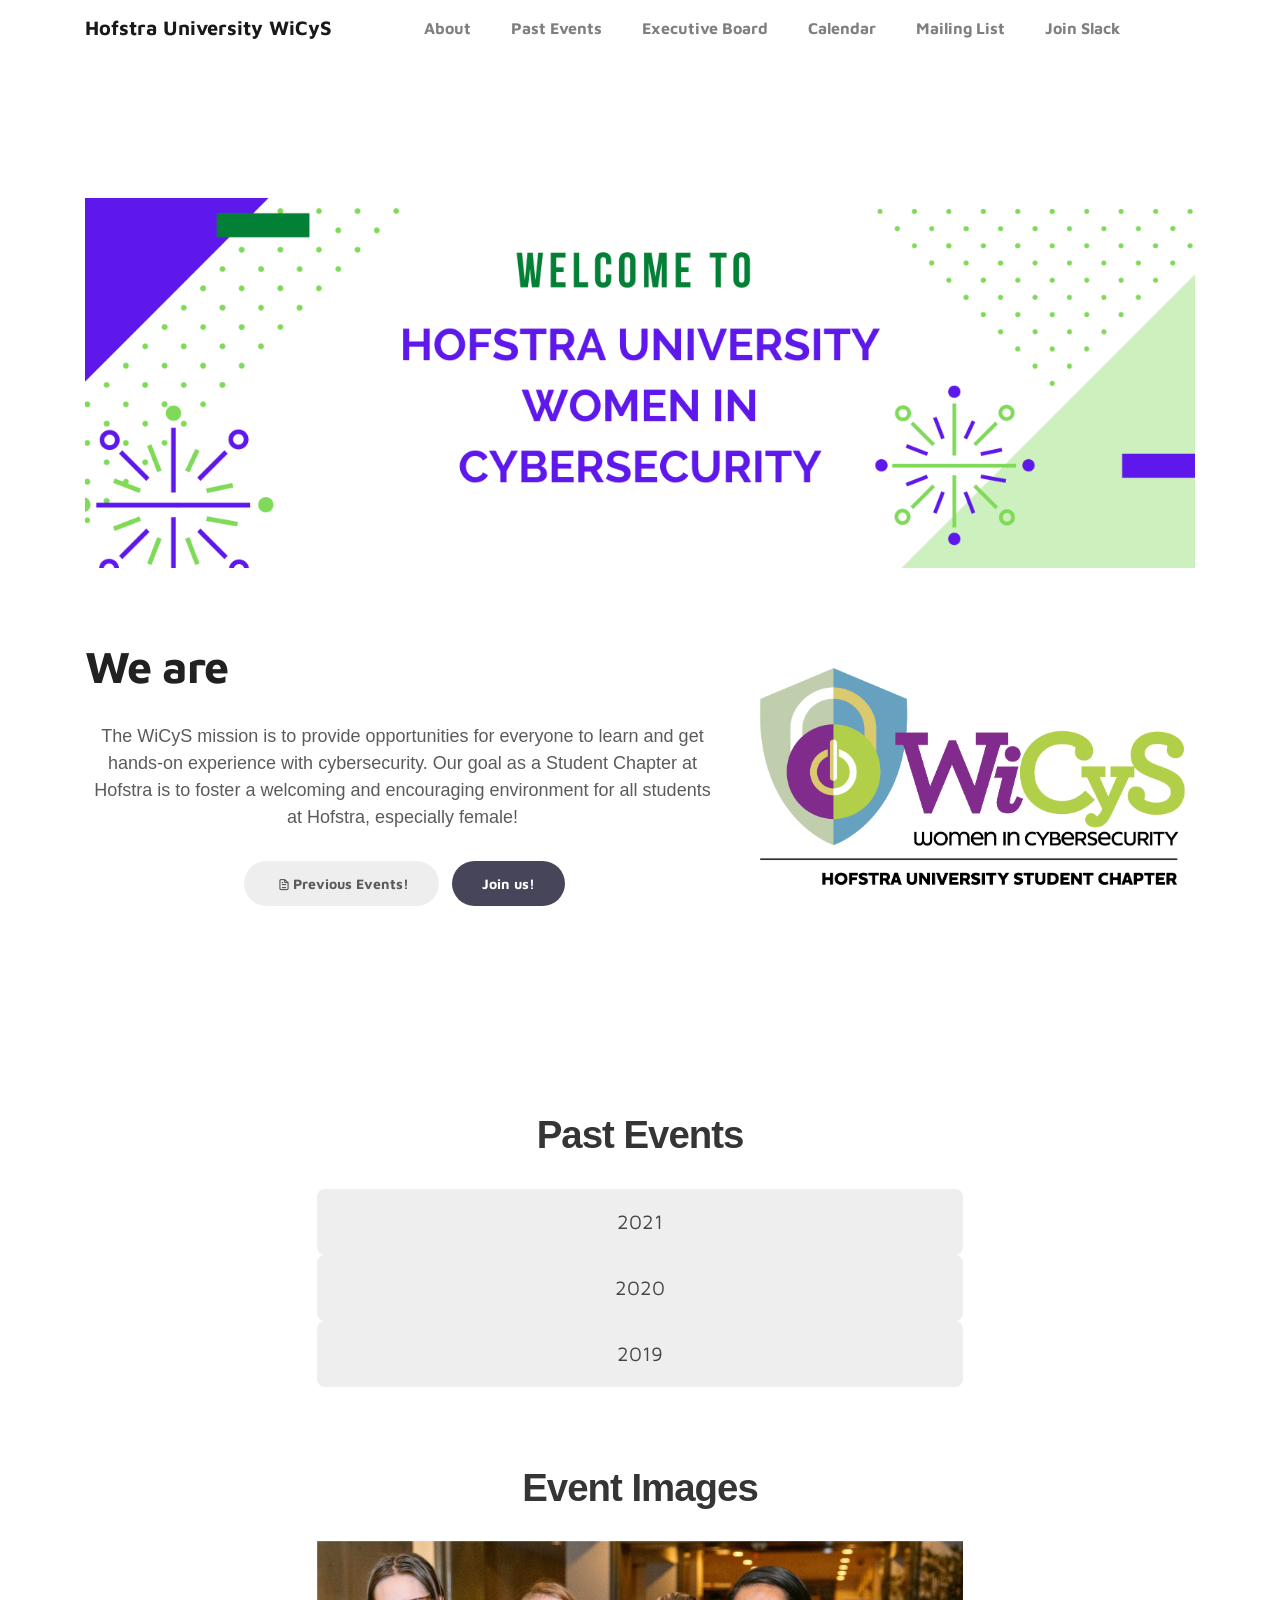
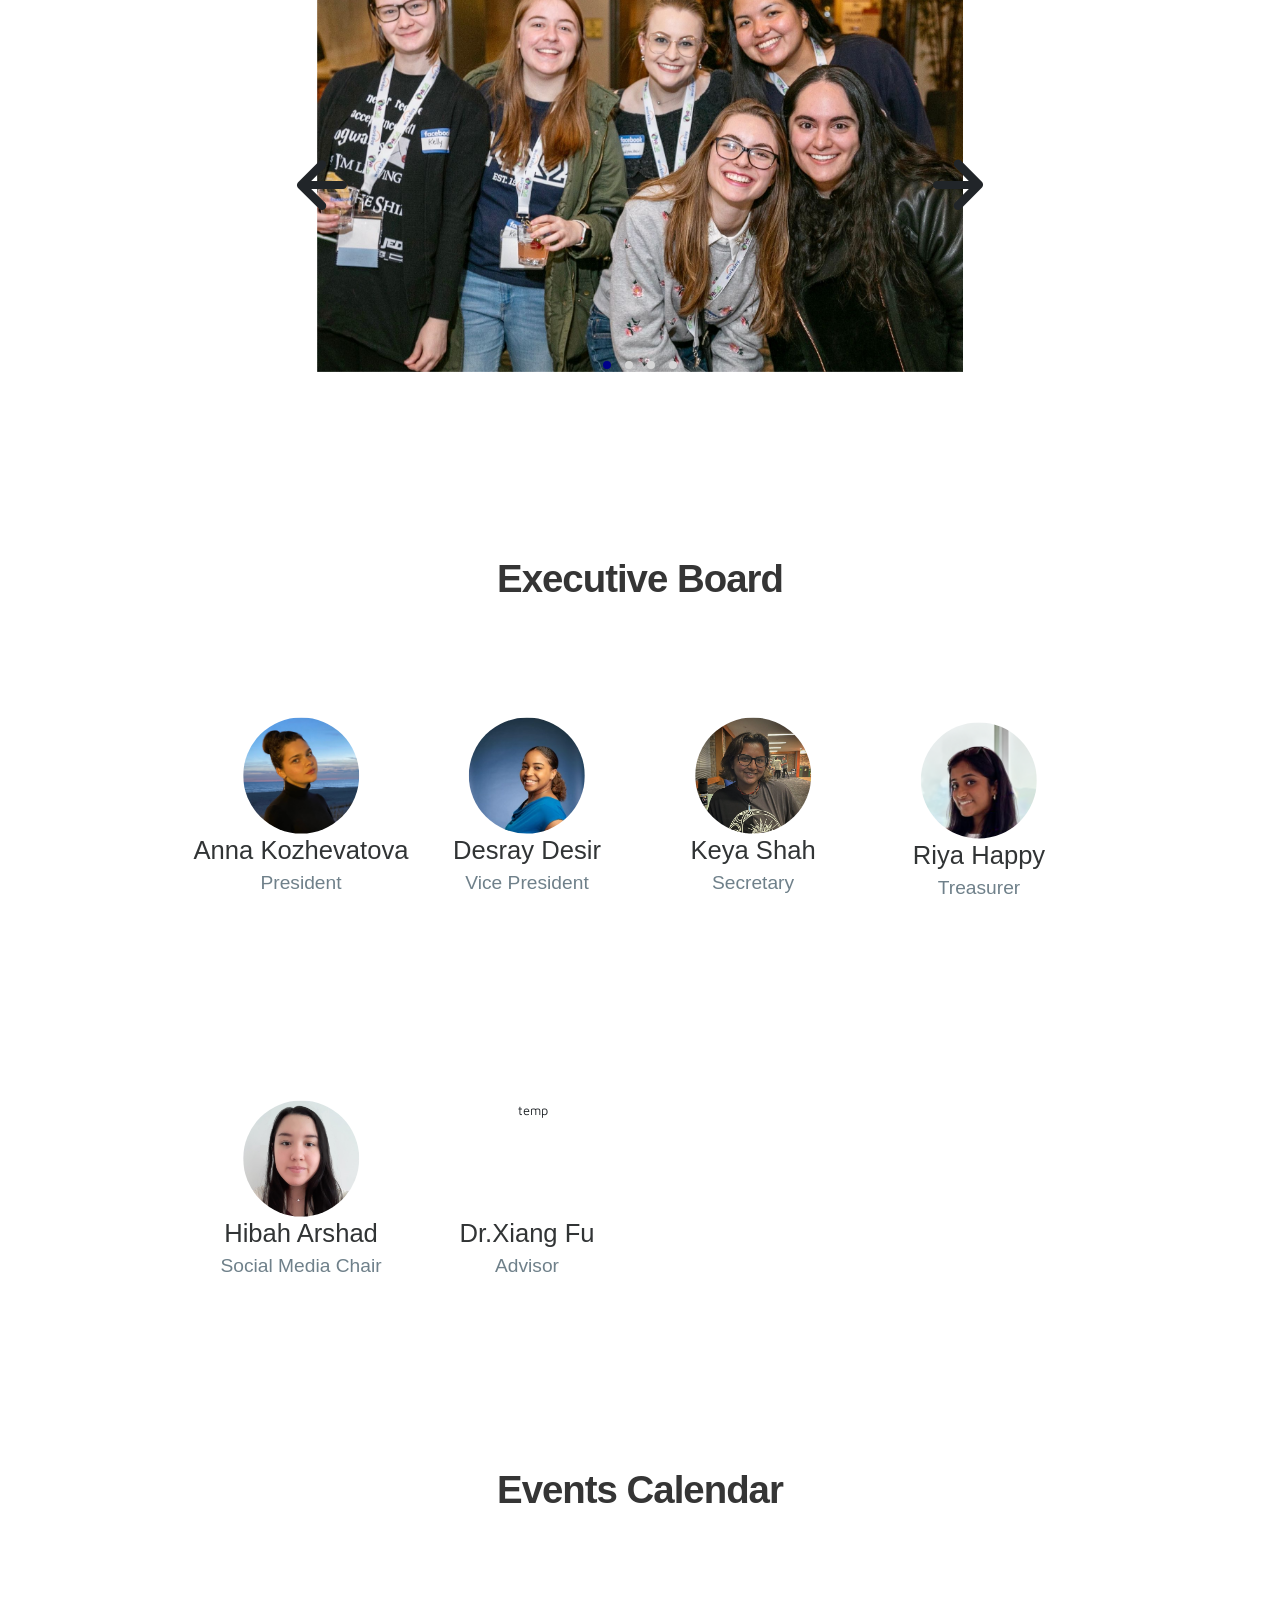
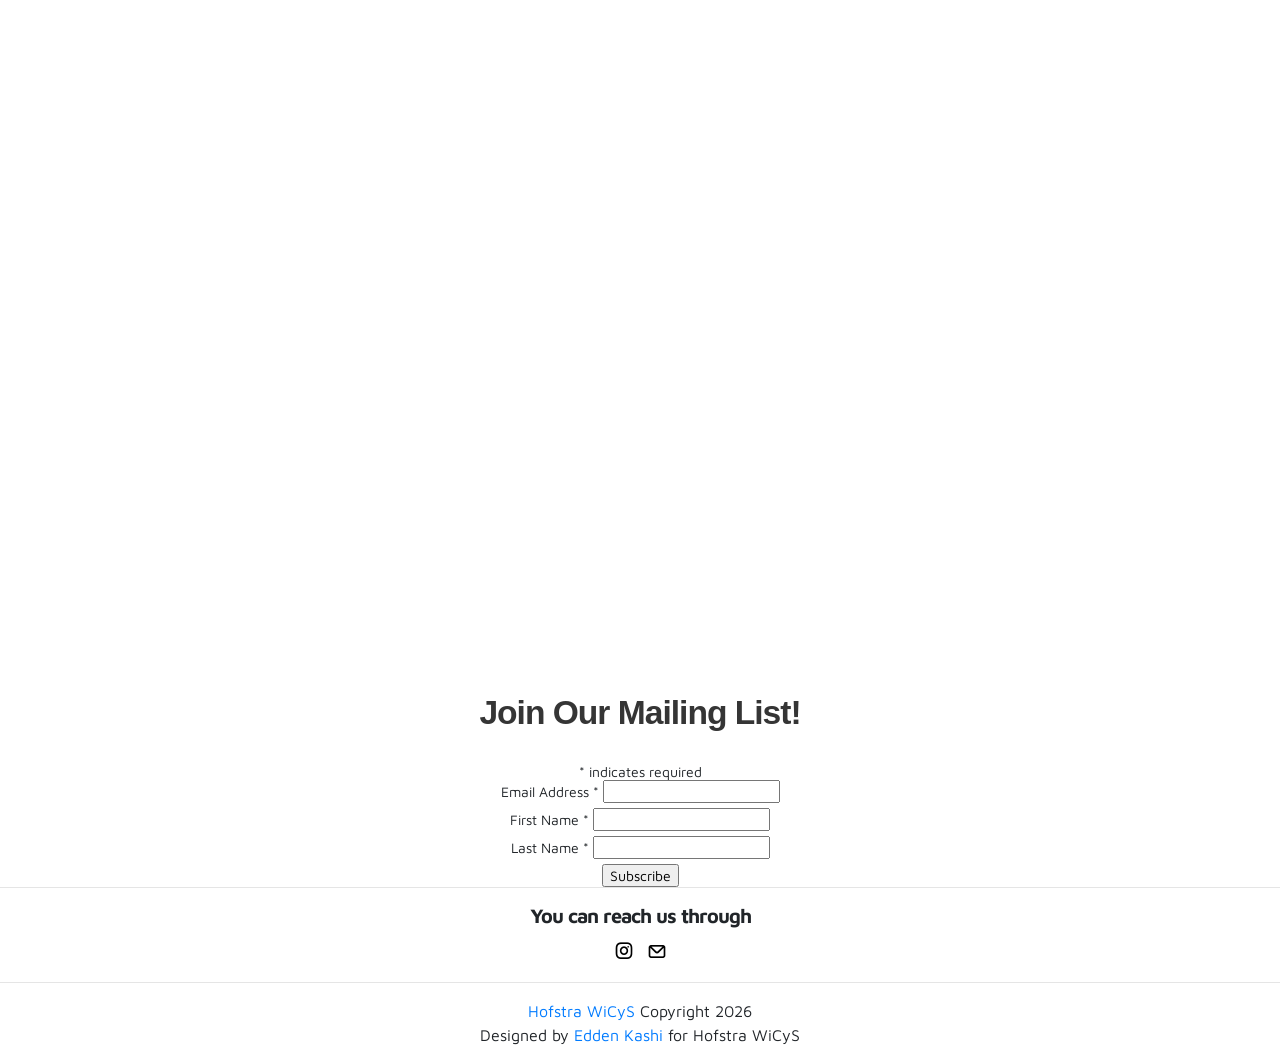
==== commit d2290208: "Update index.html" ====
--- a/index.html
+++ b/index.html
@@ -512,7 +512,7 @@
           <!--ADVISOR-->    
           <div class="at-column">
             <div class="at-user">
-              <div class="at-user__avatar"><img src="images/eboard/advisor.png" alt="temp"/></div>
+              <div class="at-user__avatar"><img src="images/eboard/Advisor.png" alt="temp"/></div>
               <div class="at-user__name">Dr.Xiang Fu</div>
               <div class="at-user__title">Advisor</div>
               <ul class="at-social">
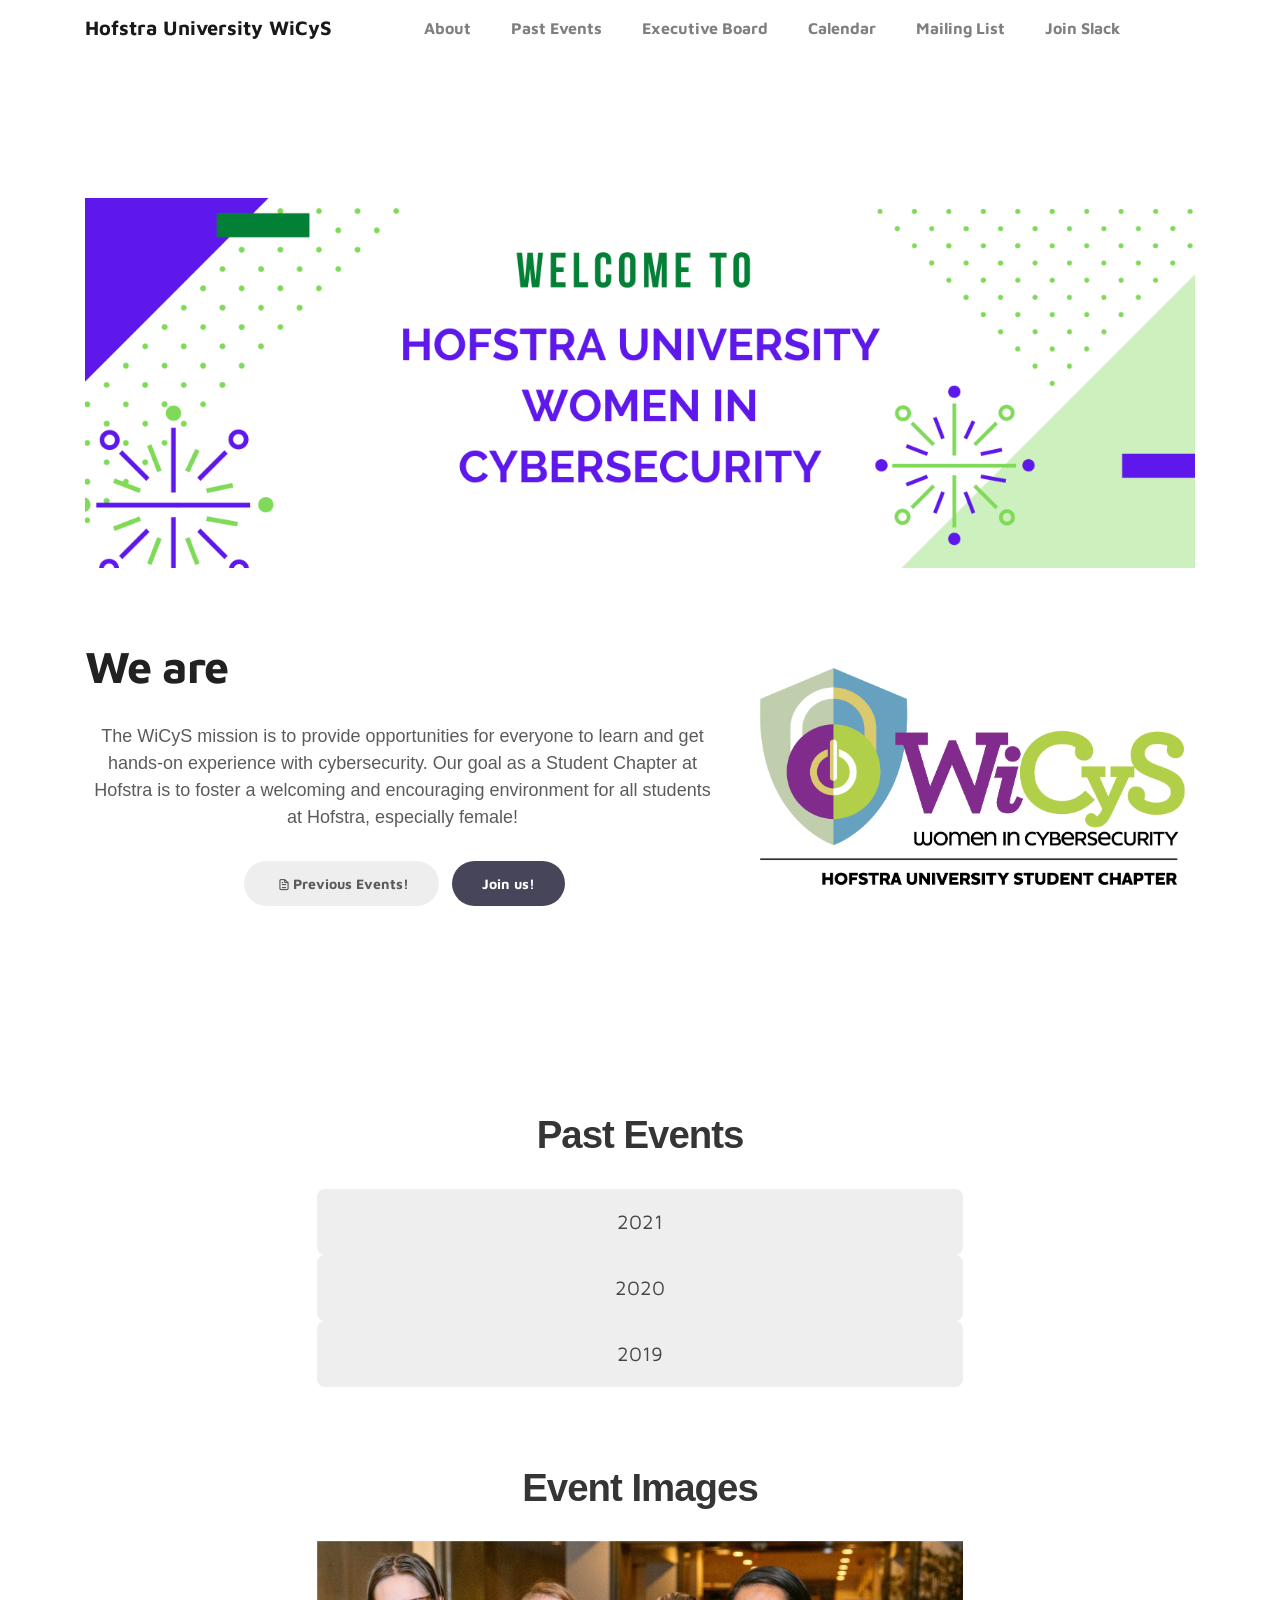
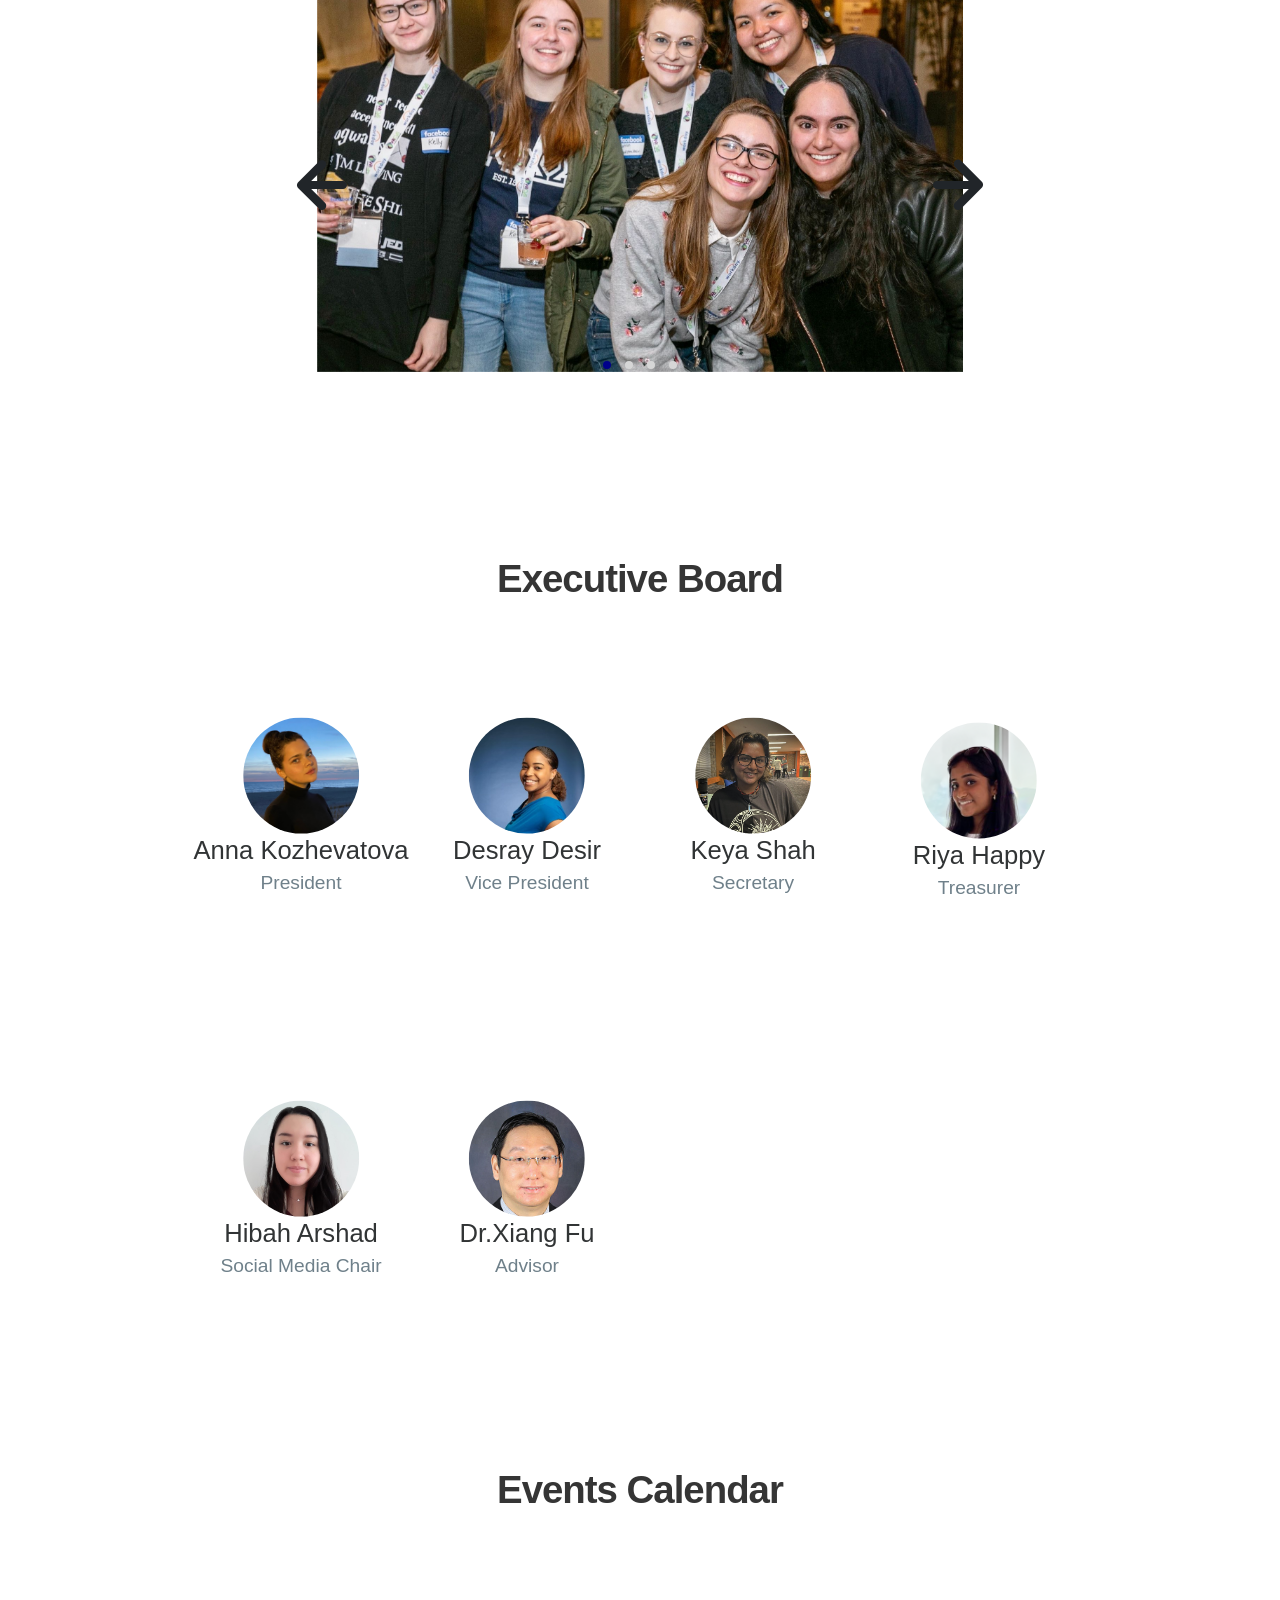
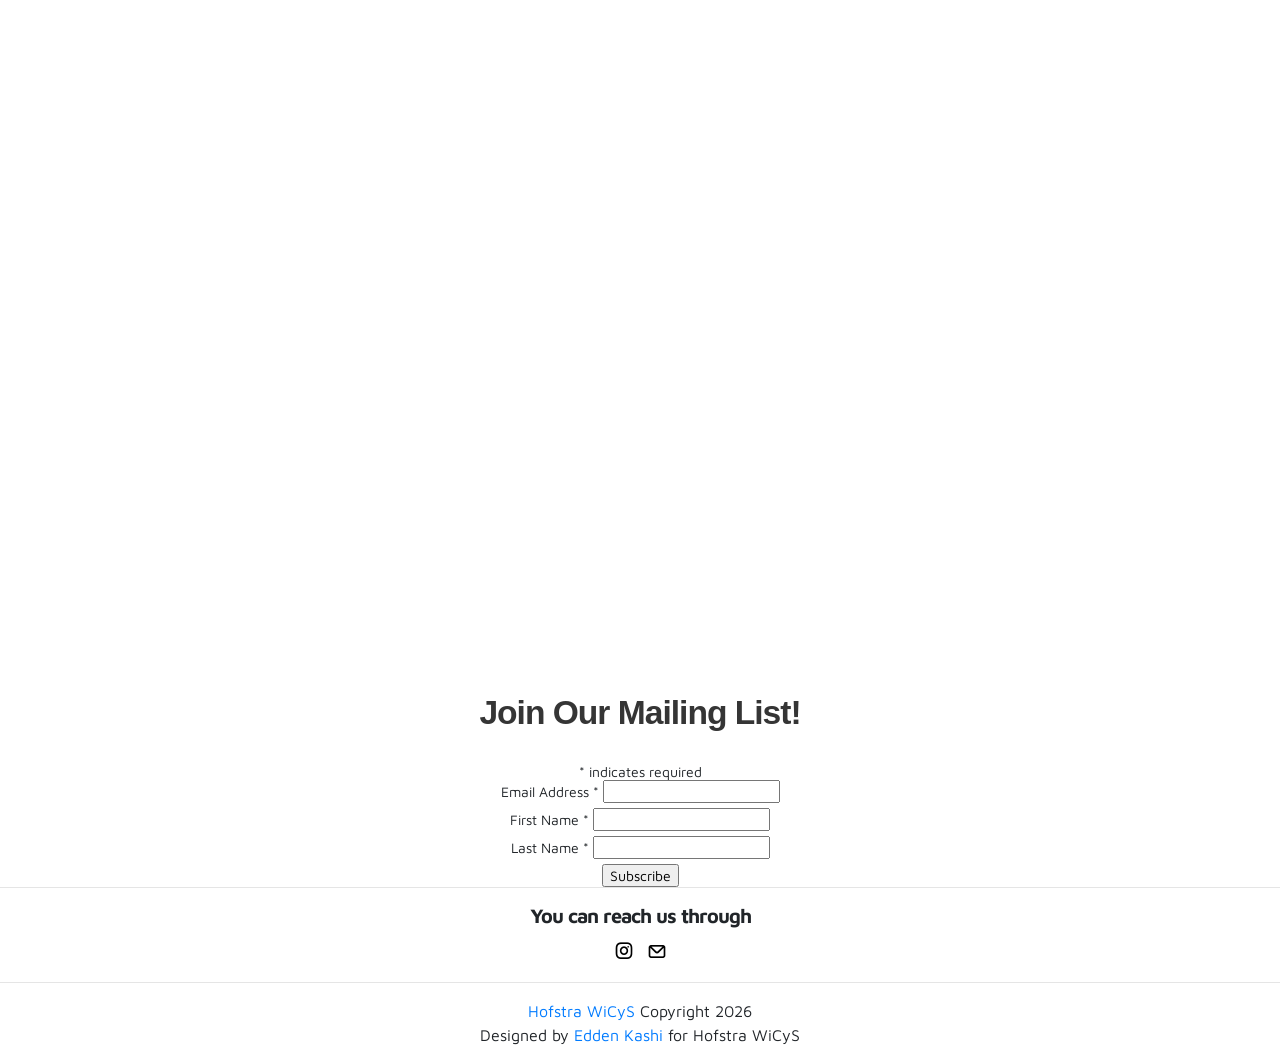
==== commit 83daac29: "Update index.html" ====
--- a/index.html
+++ b/index.html
@@ -520,7 +520,10 @@
                   <a href="https://www.linkedin.com/in/xiang-fu-36212327/" target="_blank"><img src="images/linkedin.jpg"></a>
                 </li>    
                 <li class="at-social__item">
-                  <a href="https://www.hofstra.edu/faculty-staff/faculty-profile.html?id=513" target="_blank"><img src="images/globe.png"></a>
+                  <a href="https://sites.hofstra.edu/xfu/" target="_blank"><img src="images/globe.png"></a>
+                </li>
+                <li class="at-social__item">
+                  <a href="http://fumalwareanalysis.blogspot.com/p/malware-analysis-tutorials-reverse.html" target="_blank"><img src="images/globe.png"></a>
                 </li>   
               </ul>
             </div>
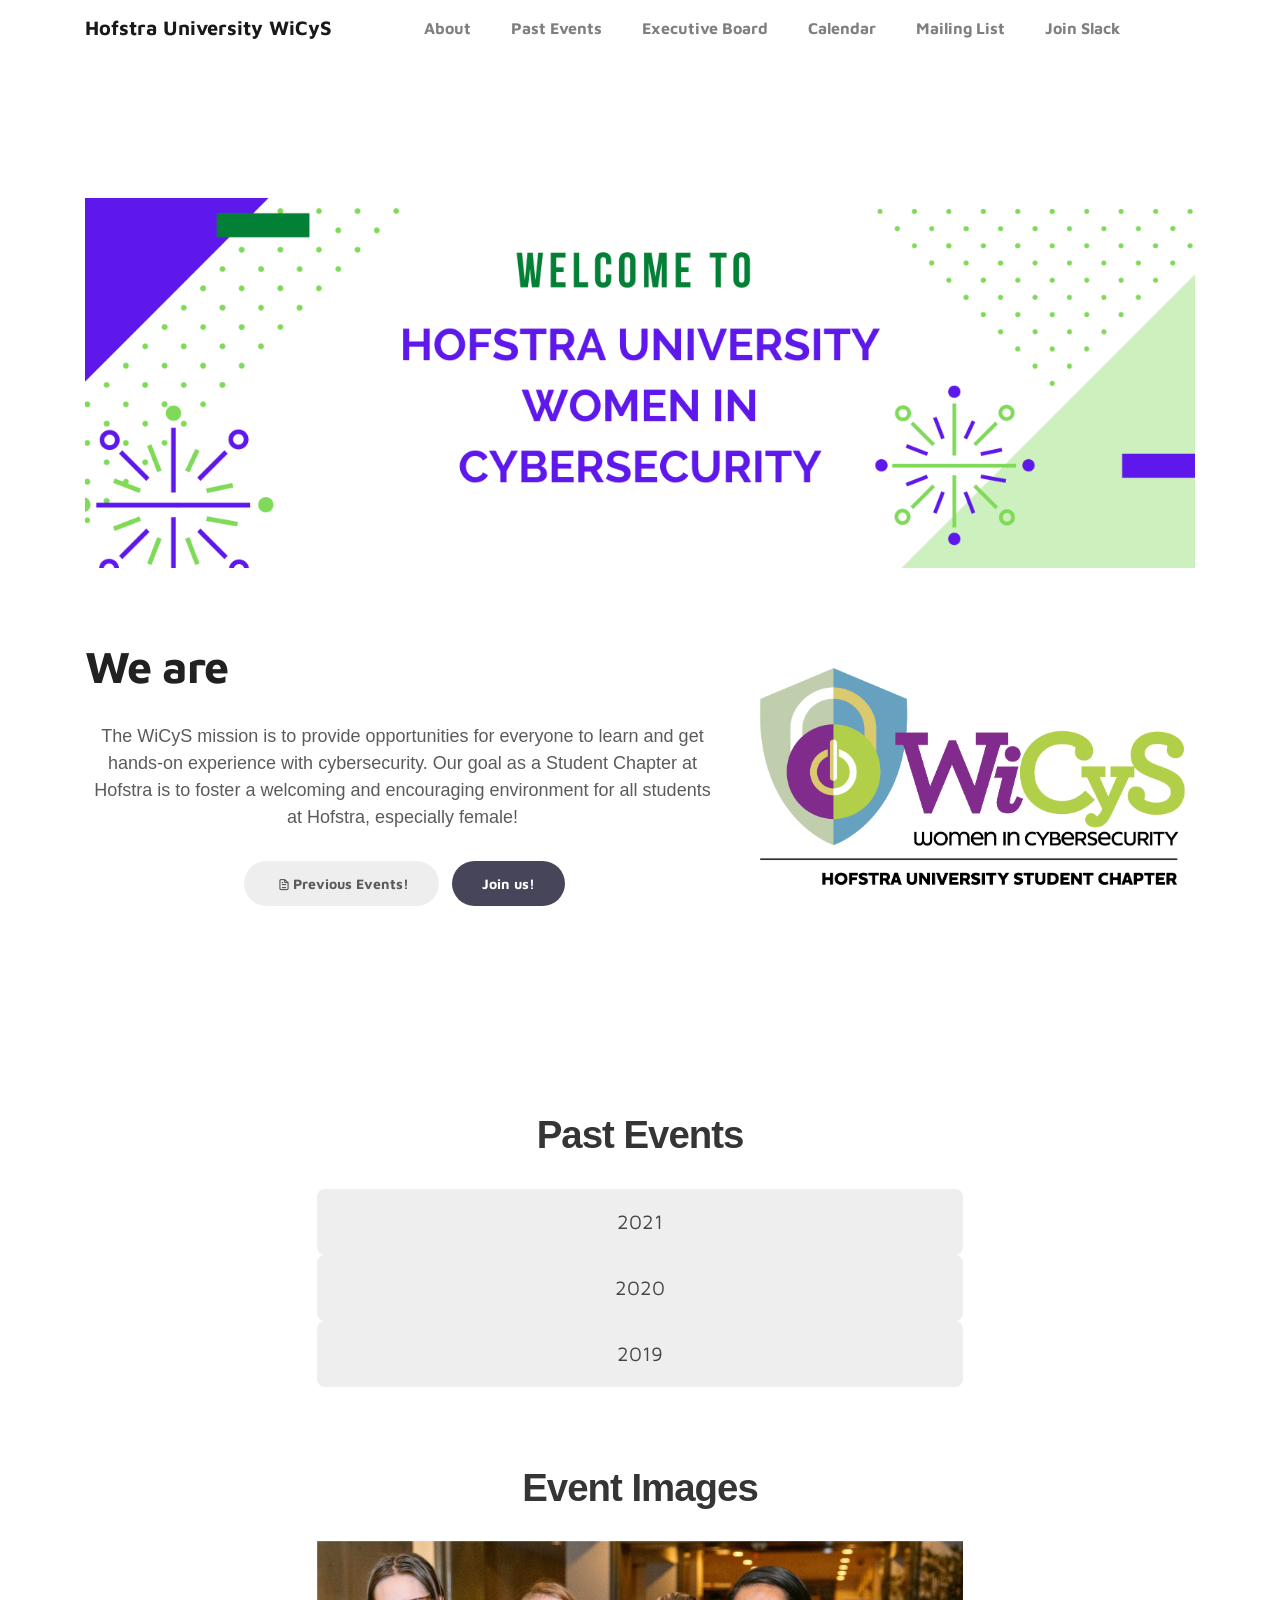
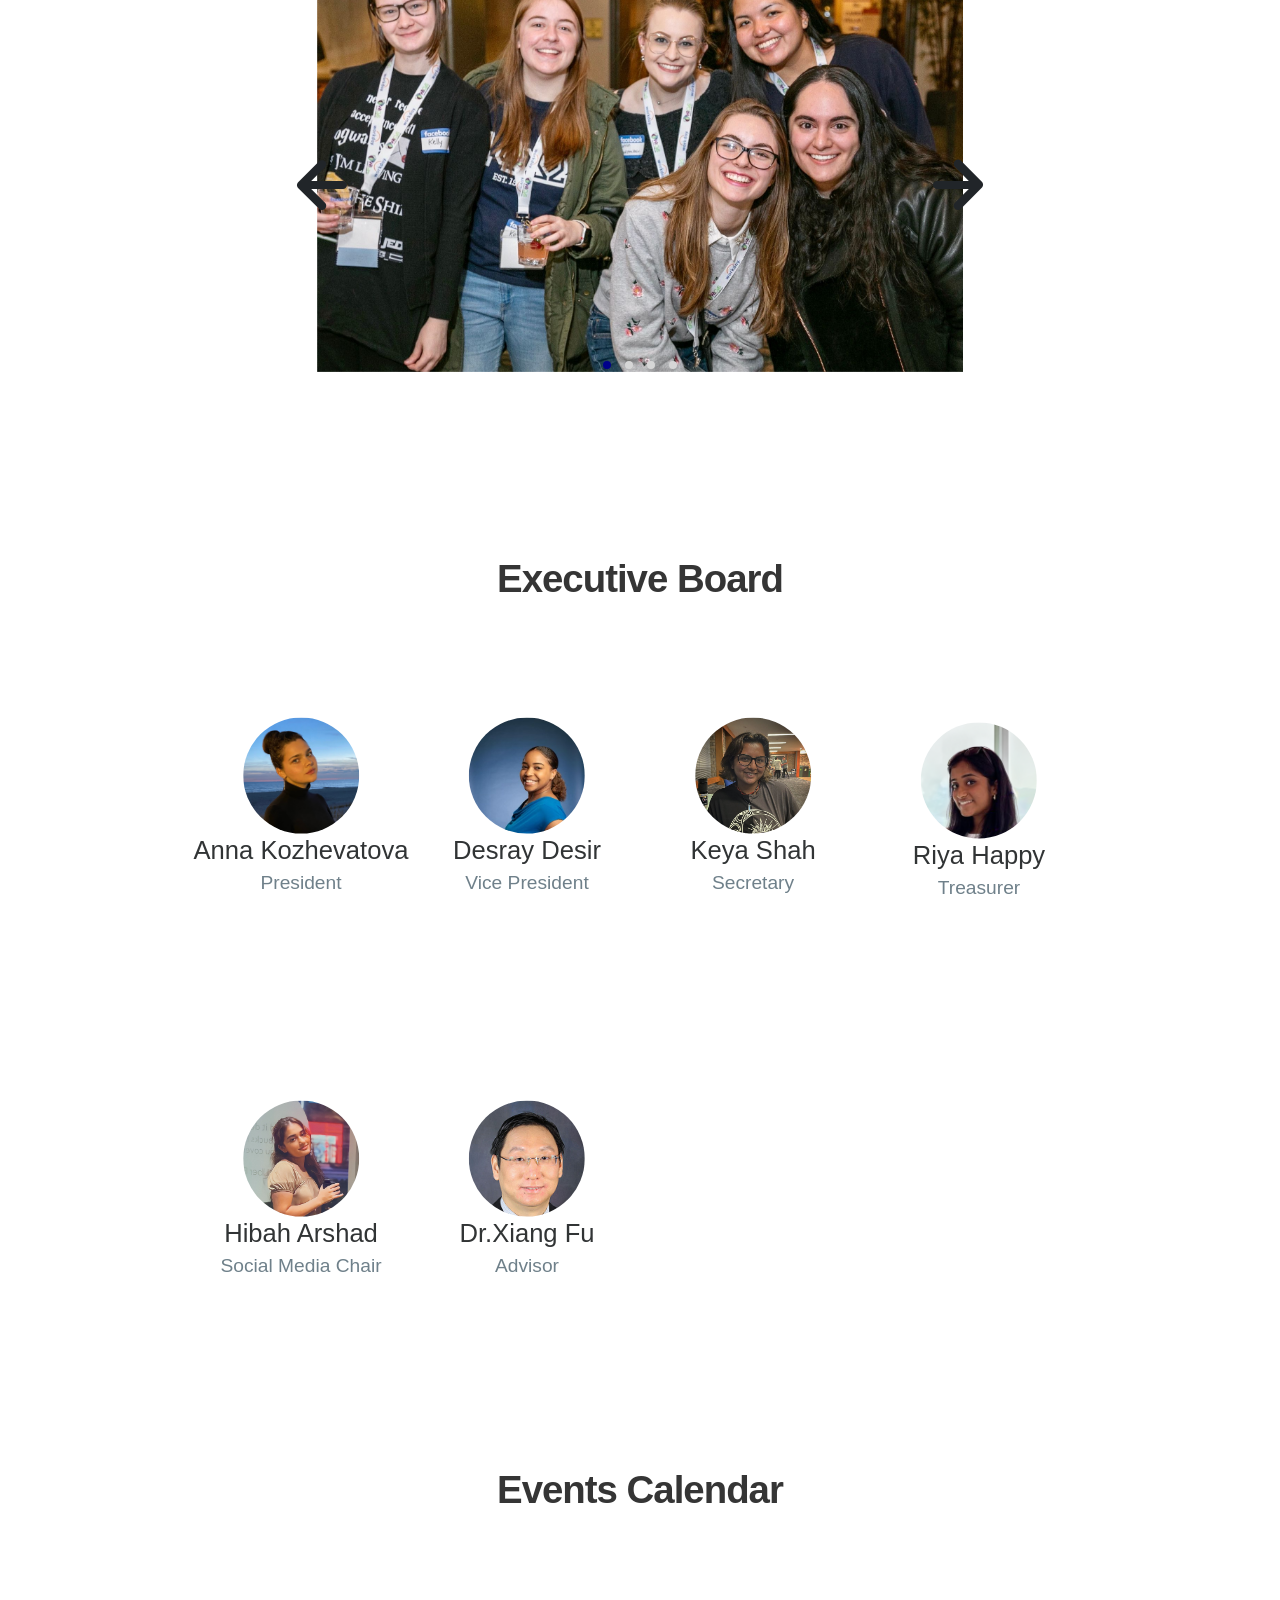
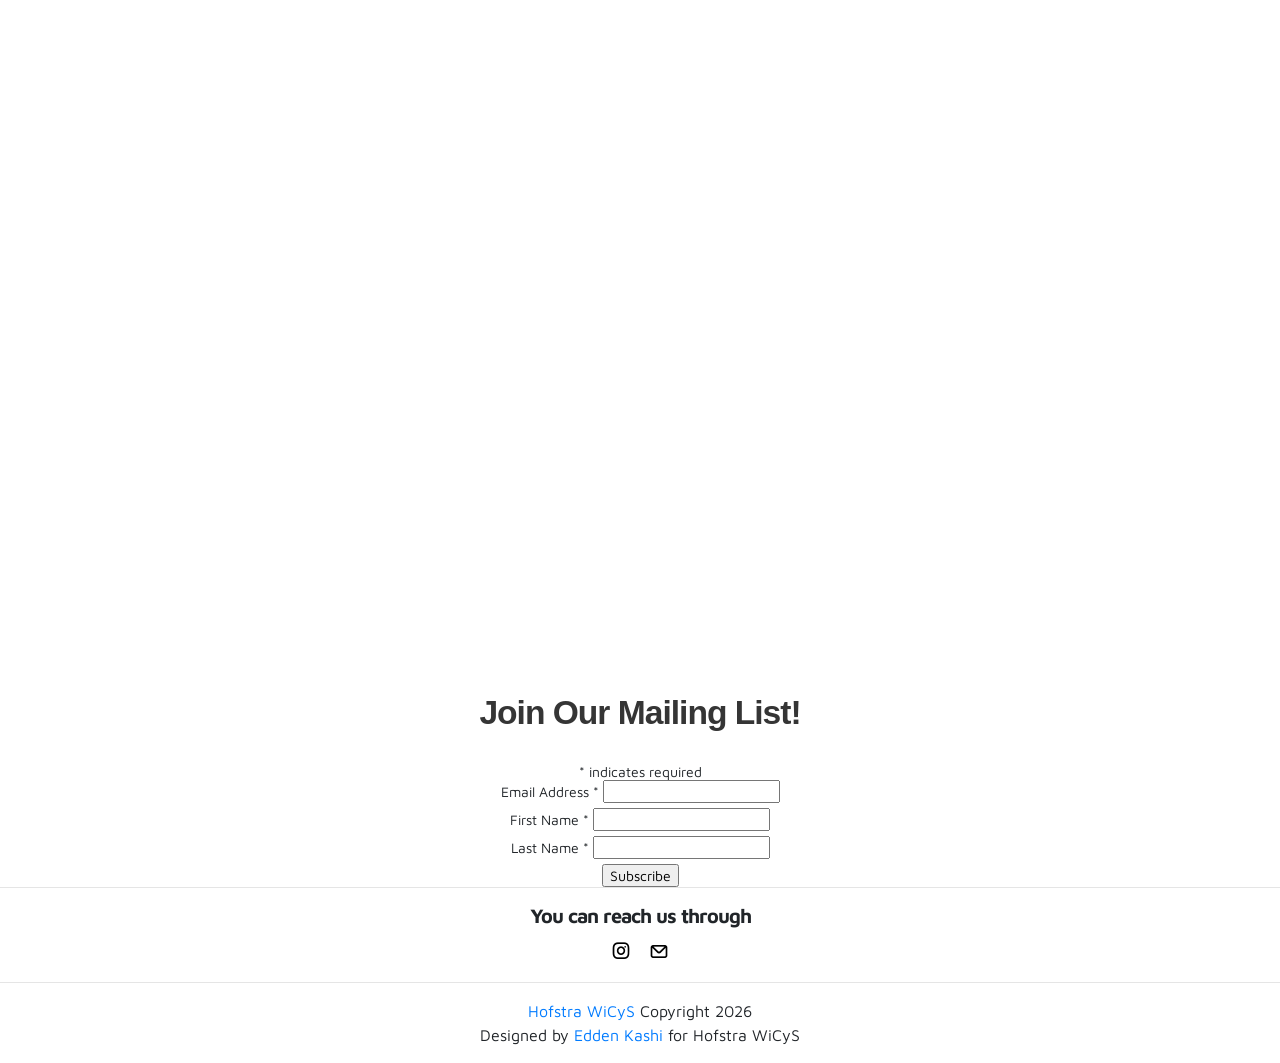
==== commit e22021f8: "Update index.html" ====
--- a/index.html
+++ b/index.html
@@ -590,7 +590,7 @@
         <h5>You can reach us through</h5>
         <ul class="social-links">
           <a href="https://www.instagram.com/hofstra_wicys/" class="uil uil-instagram" title="Instagram"></a>
-          <!-- <a href="https://www.facebook.com/huwicys/" class="uil uil-facebook>" title="Facebook"></a> -->
+          <a href="https://discord.gg/z4kwGDKkE" class="uil uil-discord>" title="Discord"></a> 
           <a href="https://mail.google.com/mail/?view=cm&fs=1&to=huwicys@gmail.com" class="uil uil-envelope" title="Email"></a>
         </ul>
       </div>
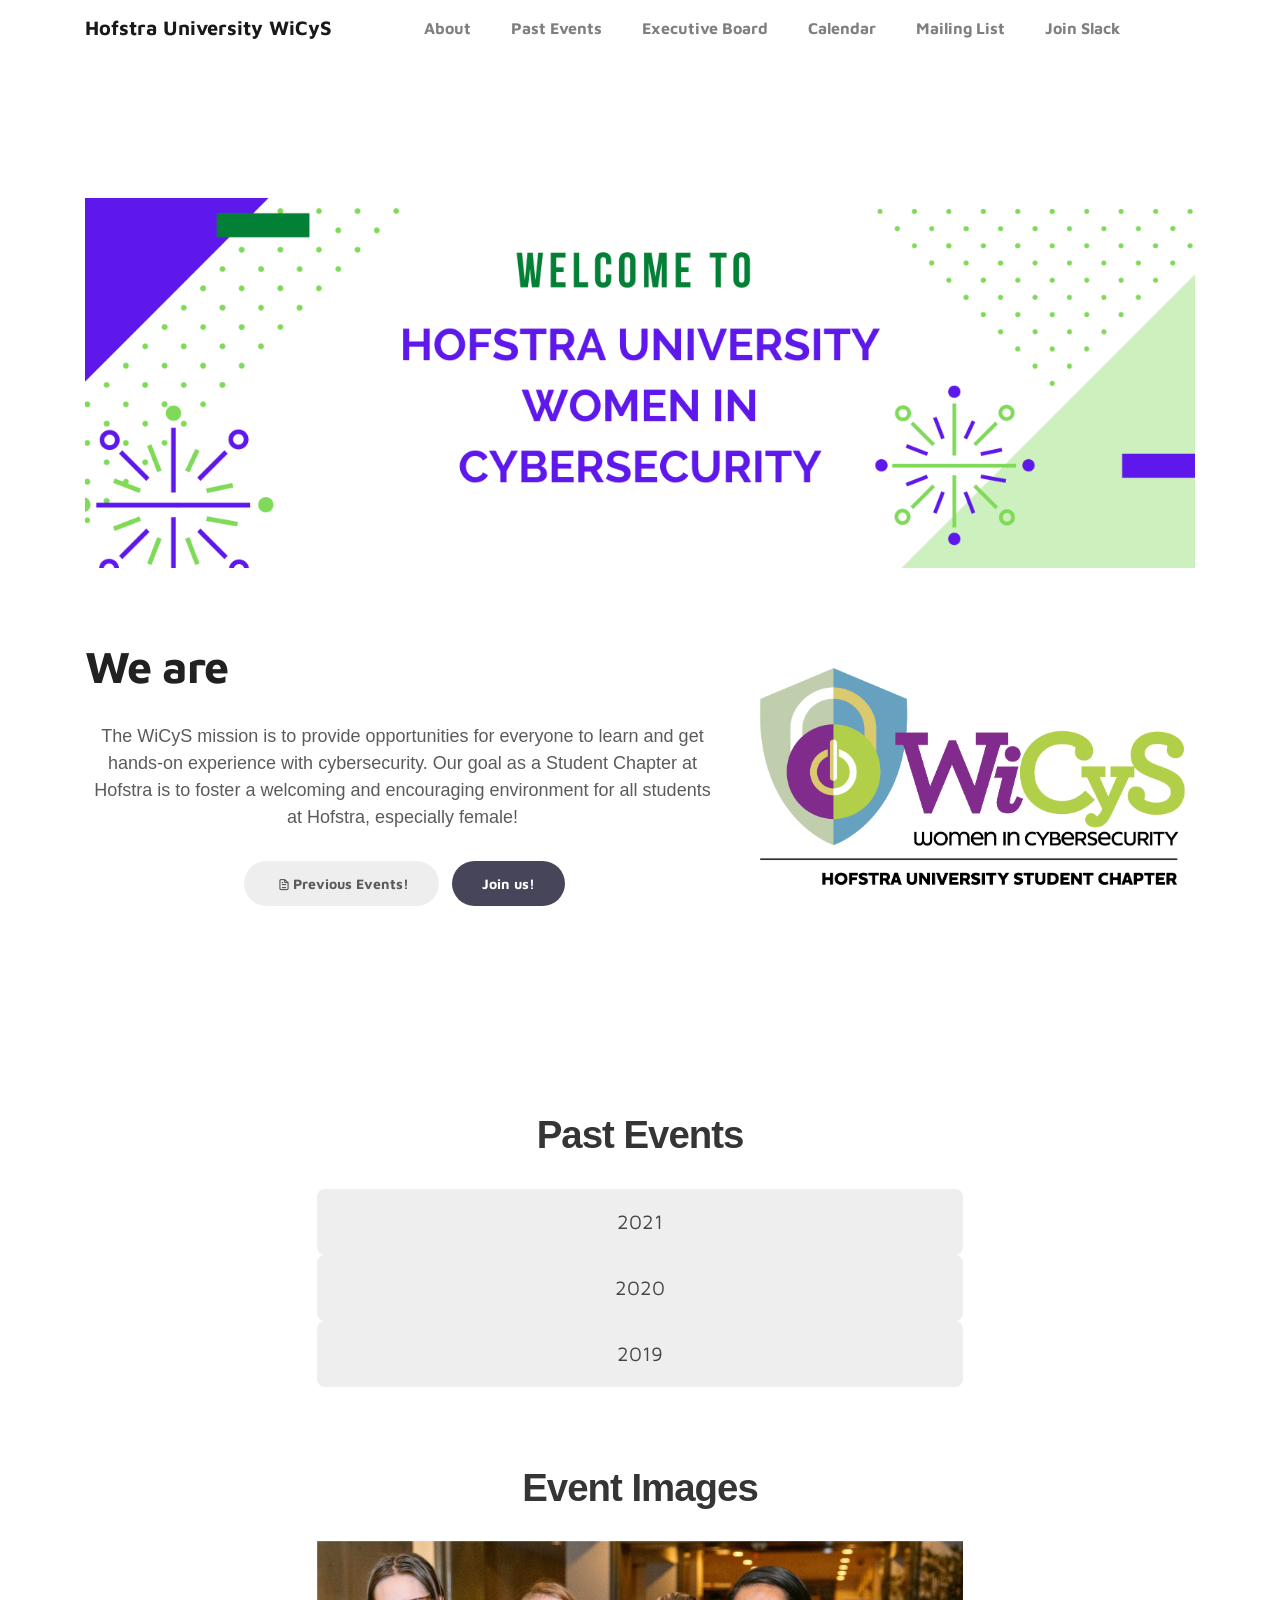
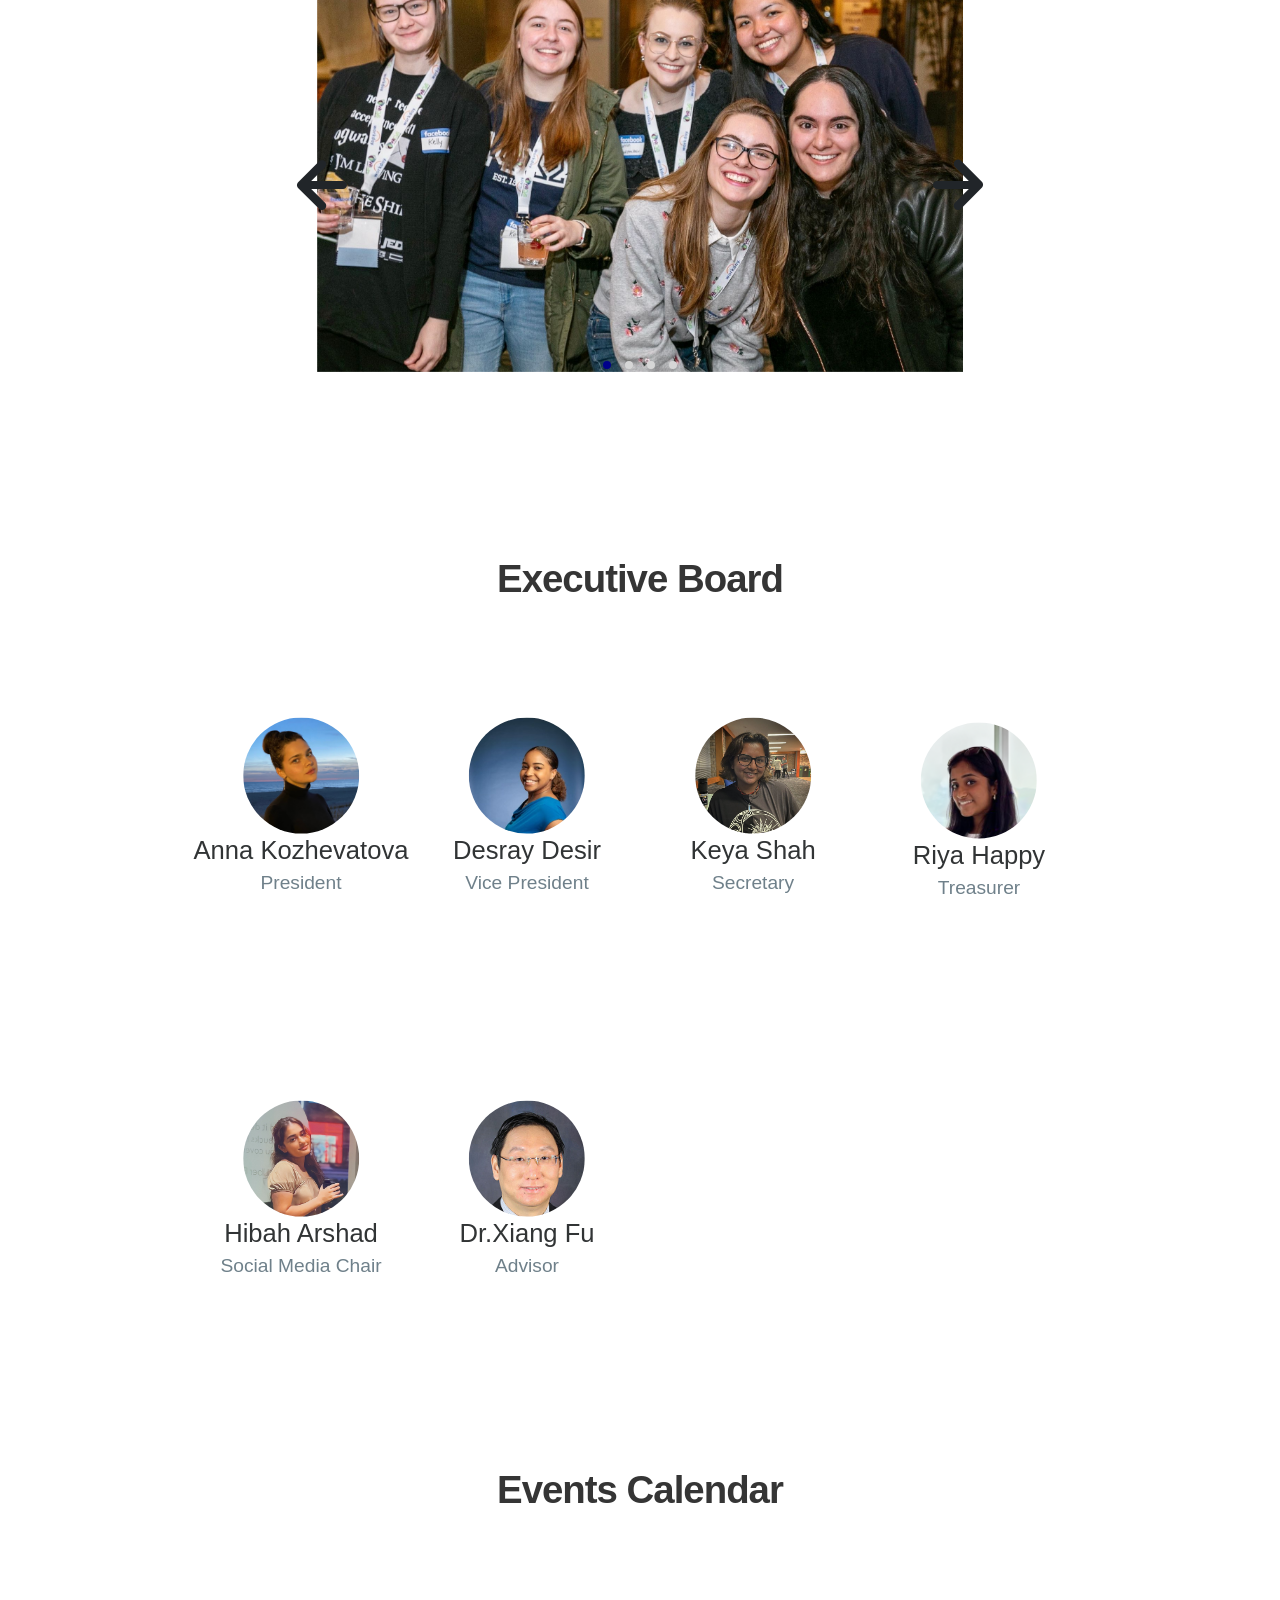
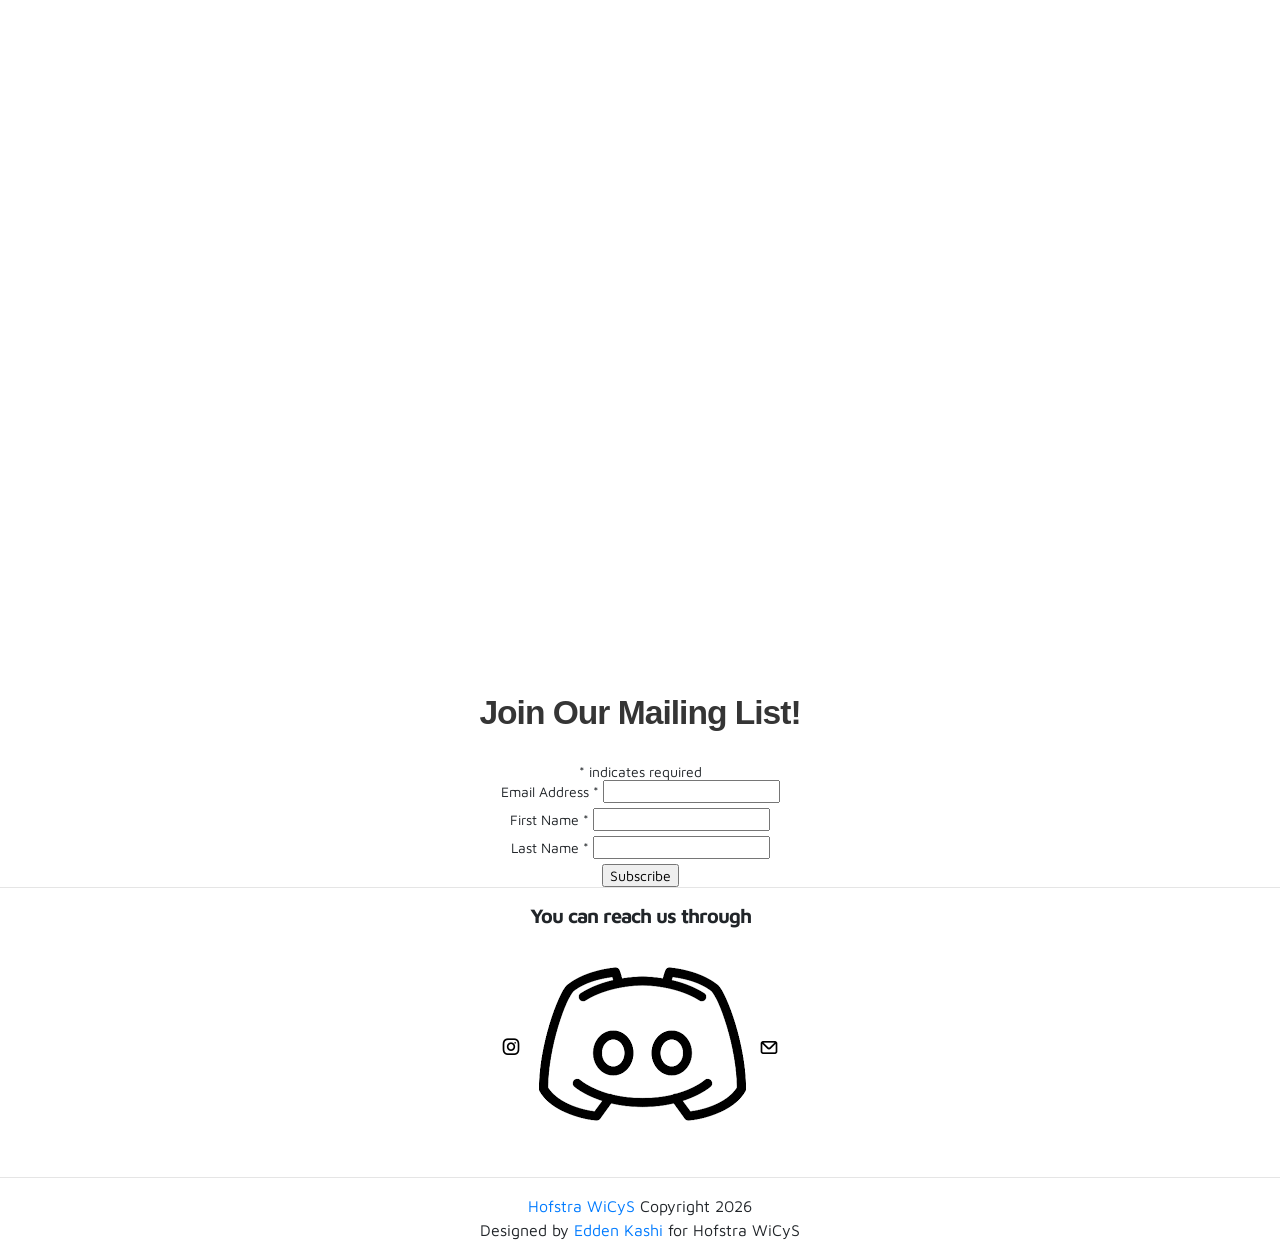
==== commit d3501ff1: "Update index.html" ====
--- a/index.html
+++ b/index.html
@@ -590,7 +590,8 @@
         <h5>You can reach us through</h5>
         <ul class="social-links">
           <a href="https://www.instagram.com/hofstra_wicys/" class="uil uil-instagram" title="Instagram"></a>
-          <a href="https://discord.gg/z4kwGDKkE" class="uil uil-discord>" title="Discord"></a> 
+          <a href="https://discord.gg/z4kwGDKkE" class="uil uil-discord" title="Discord">
+            <img src="images/discord.png" alt="Discord">
           <a href="https://mail.google.com/mail/?view=cm&fs=1&to=huwicys@gmail.com" class="uil uil-envelope" title="Email"></a>
         </ul>
       </div>
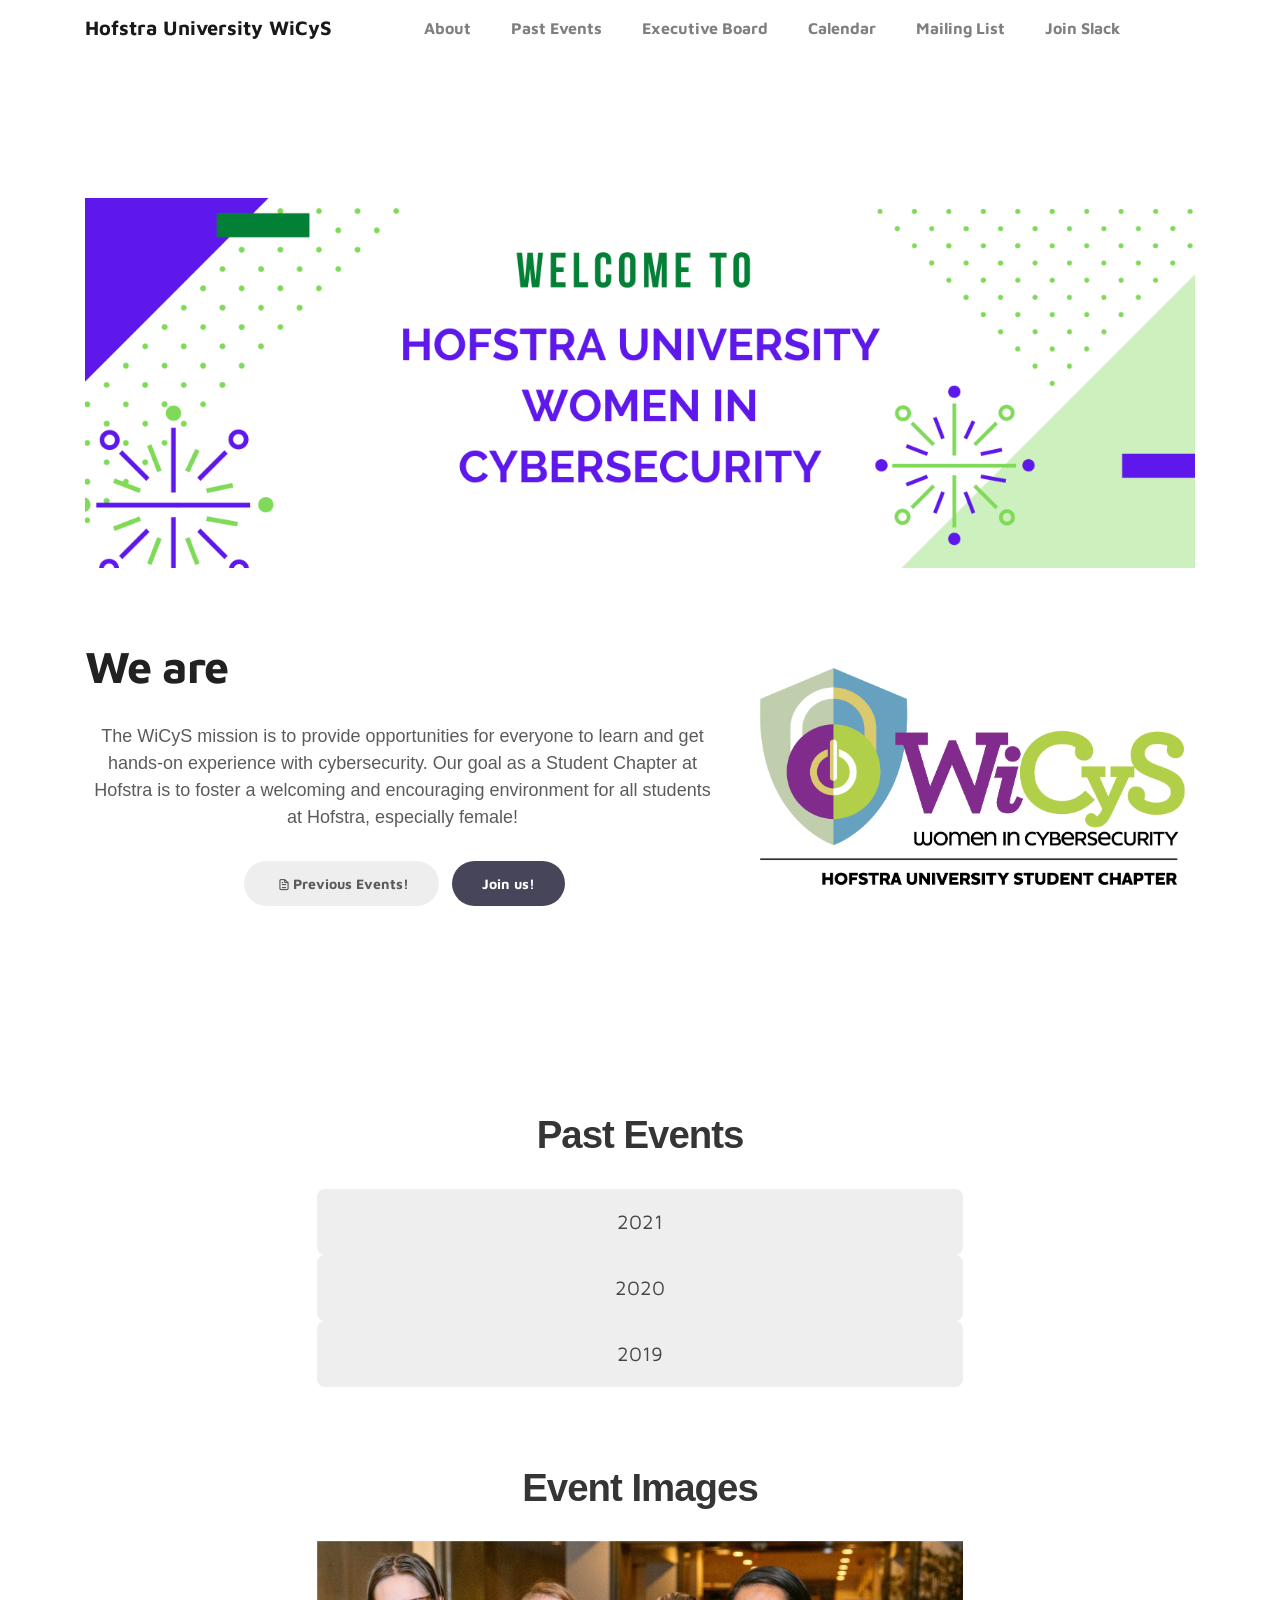
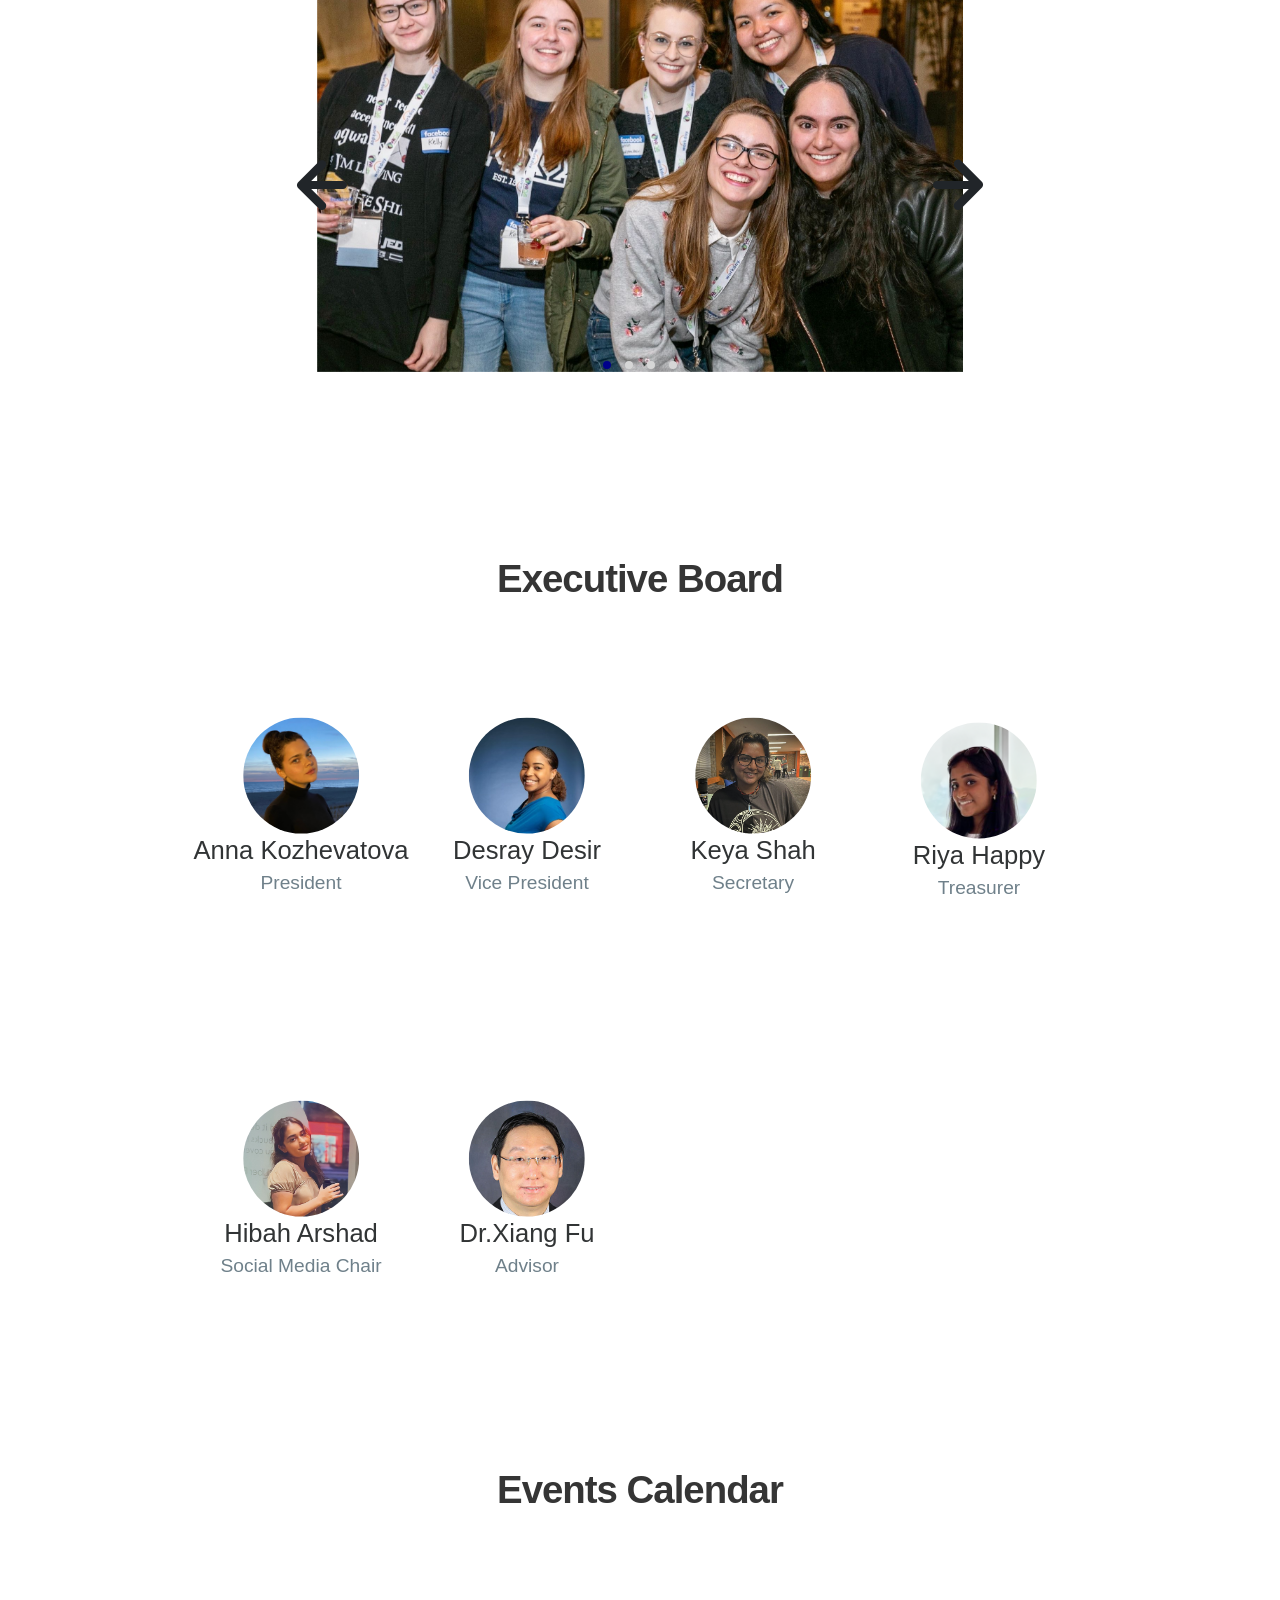
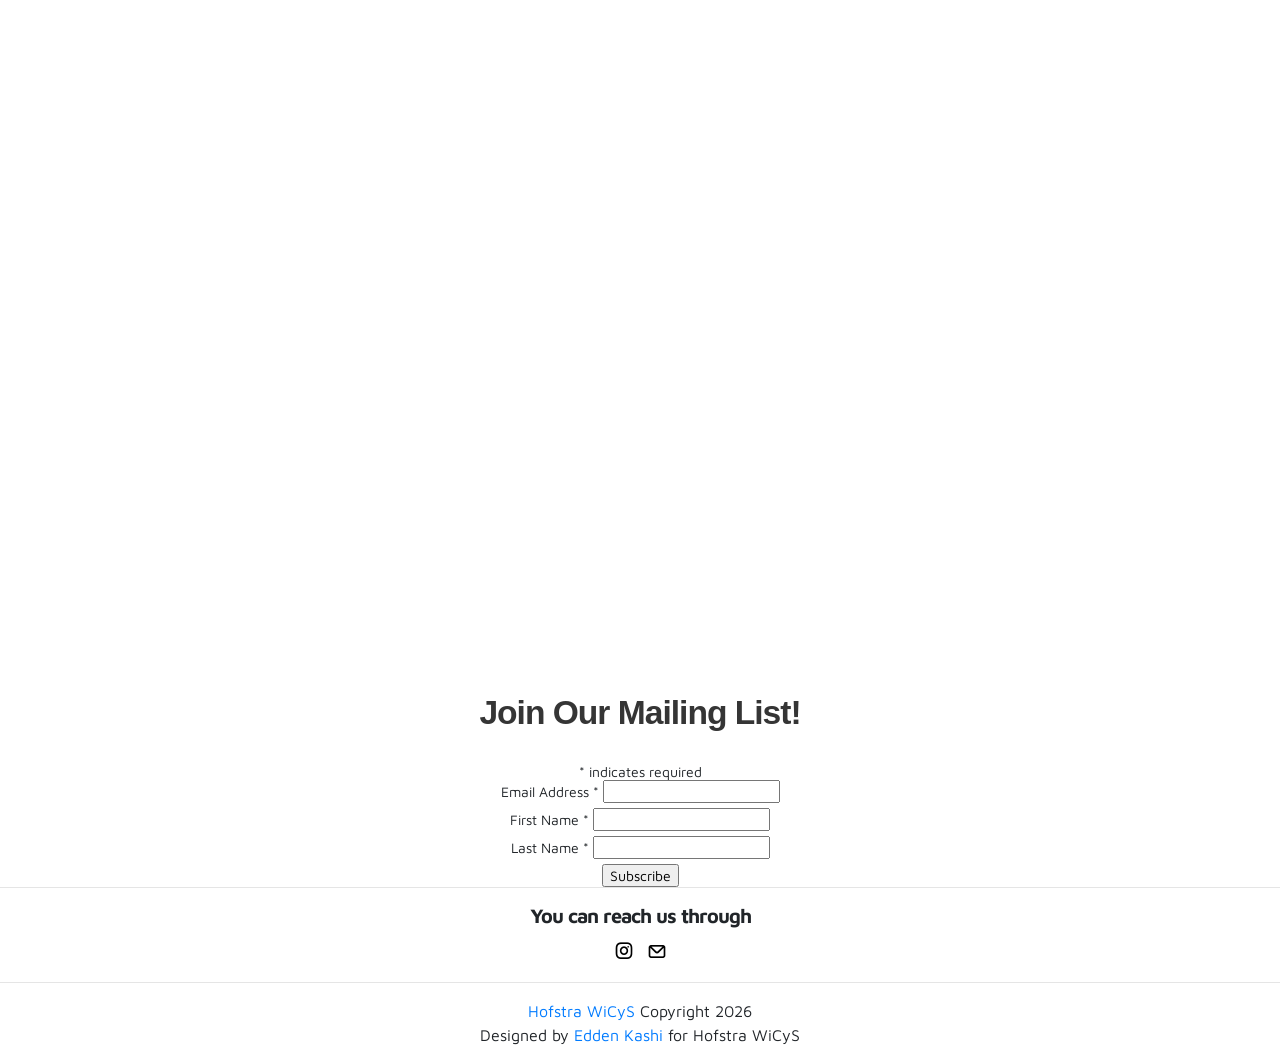
==== commit 728186fd: "Update index.html" ====
--- a/index.html
+++ b/index.html
@@ -590,8 +590,8 @@
         <h5>You can reach us through</h5>
         <ul class="social-links">
           <a href="https://www.instagram.com/hofstra_wicys/" class="uil uil-instagram" title="Instagram"></a>
-          <a href="https://discord.gg/z4kwGDKkE" class="uil uil-discord" title="Discord">
-            <img src="images/discord.png" alt="Discord">
+         <!-- <a href="https://discord.gg/z4kwGDKkE" class="uil uil-discord" title="Discord">
+            <img src="images/discord.png" alt="Discord"> -->
           <a href="https://mail.google.com/mail/?view=cm&fs=1&to=huwicys@gmail.com" class="uil uil-envelope" title="Email"></a>
         </ul>
       </div>
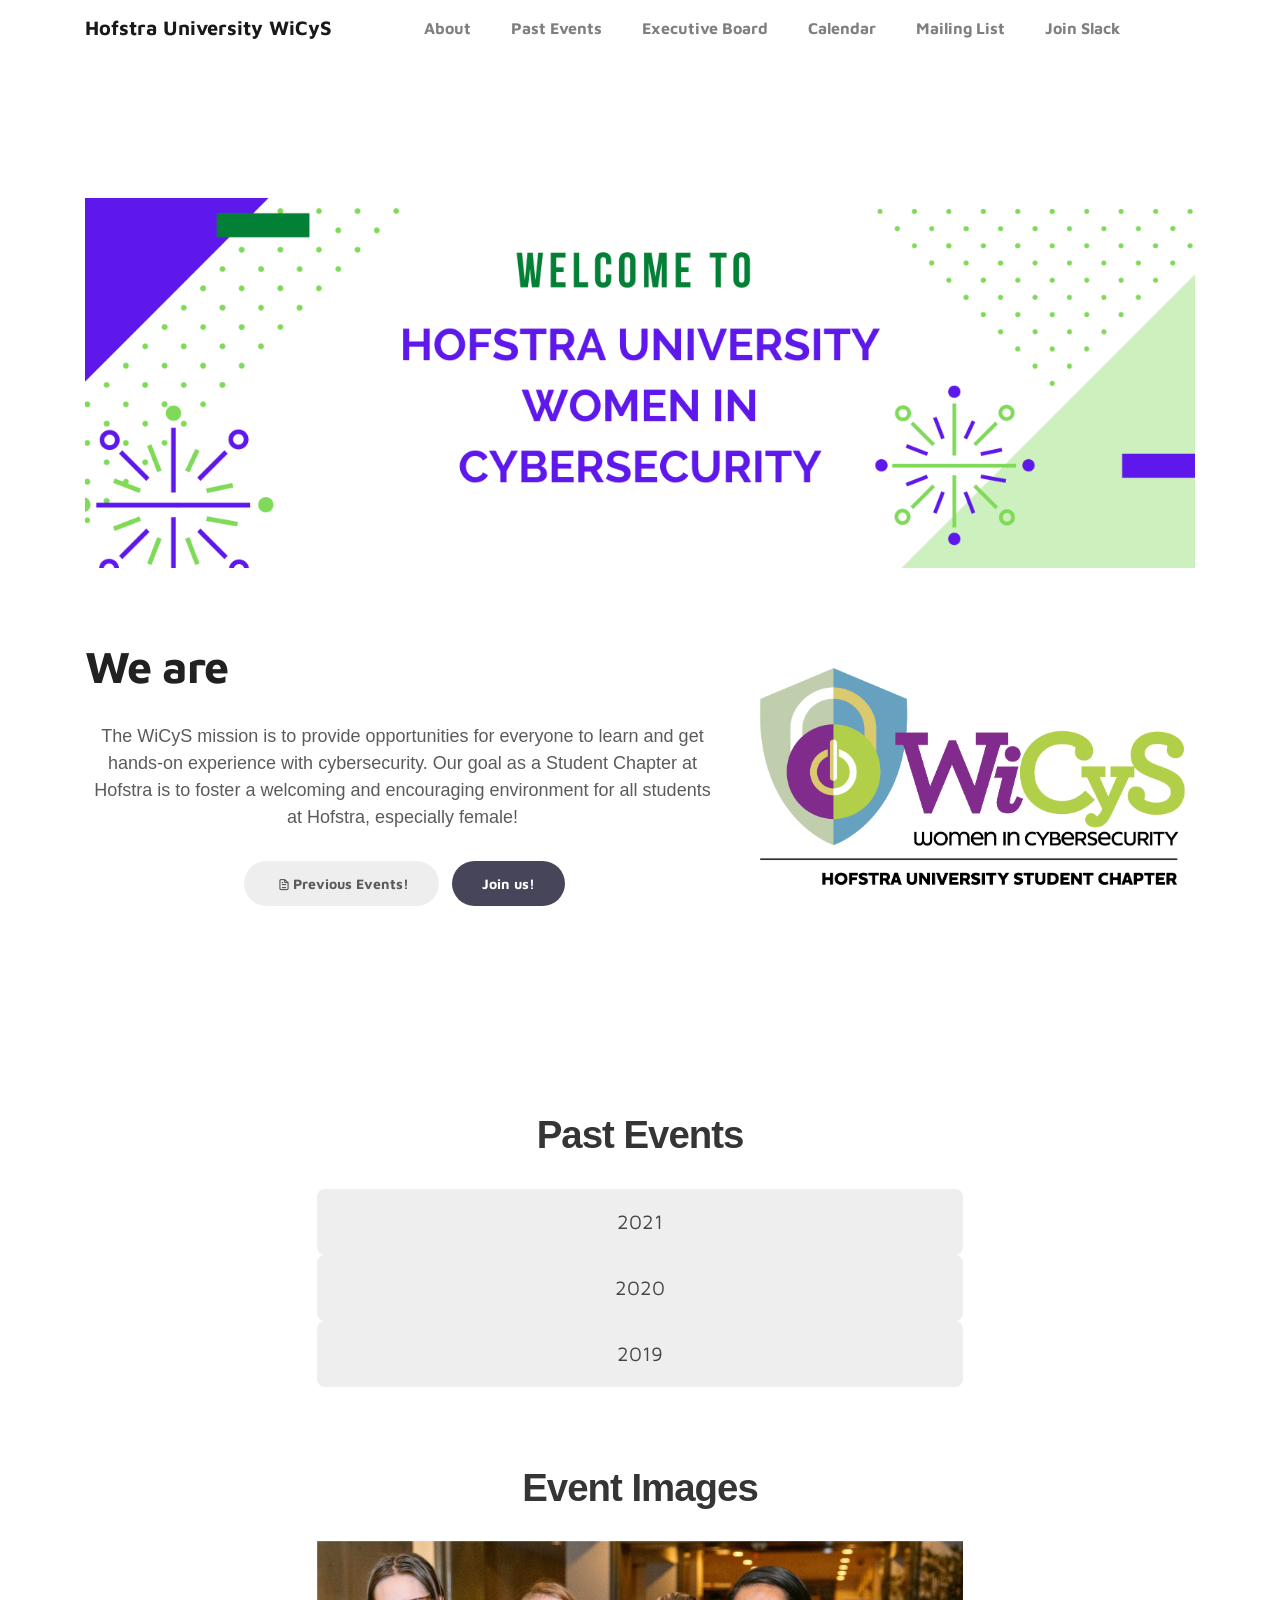
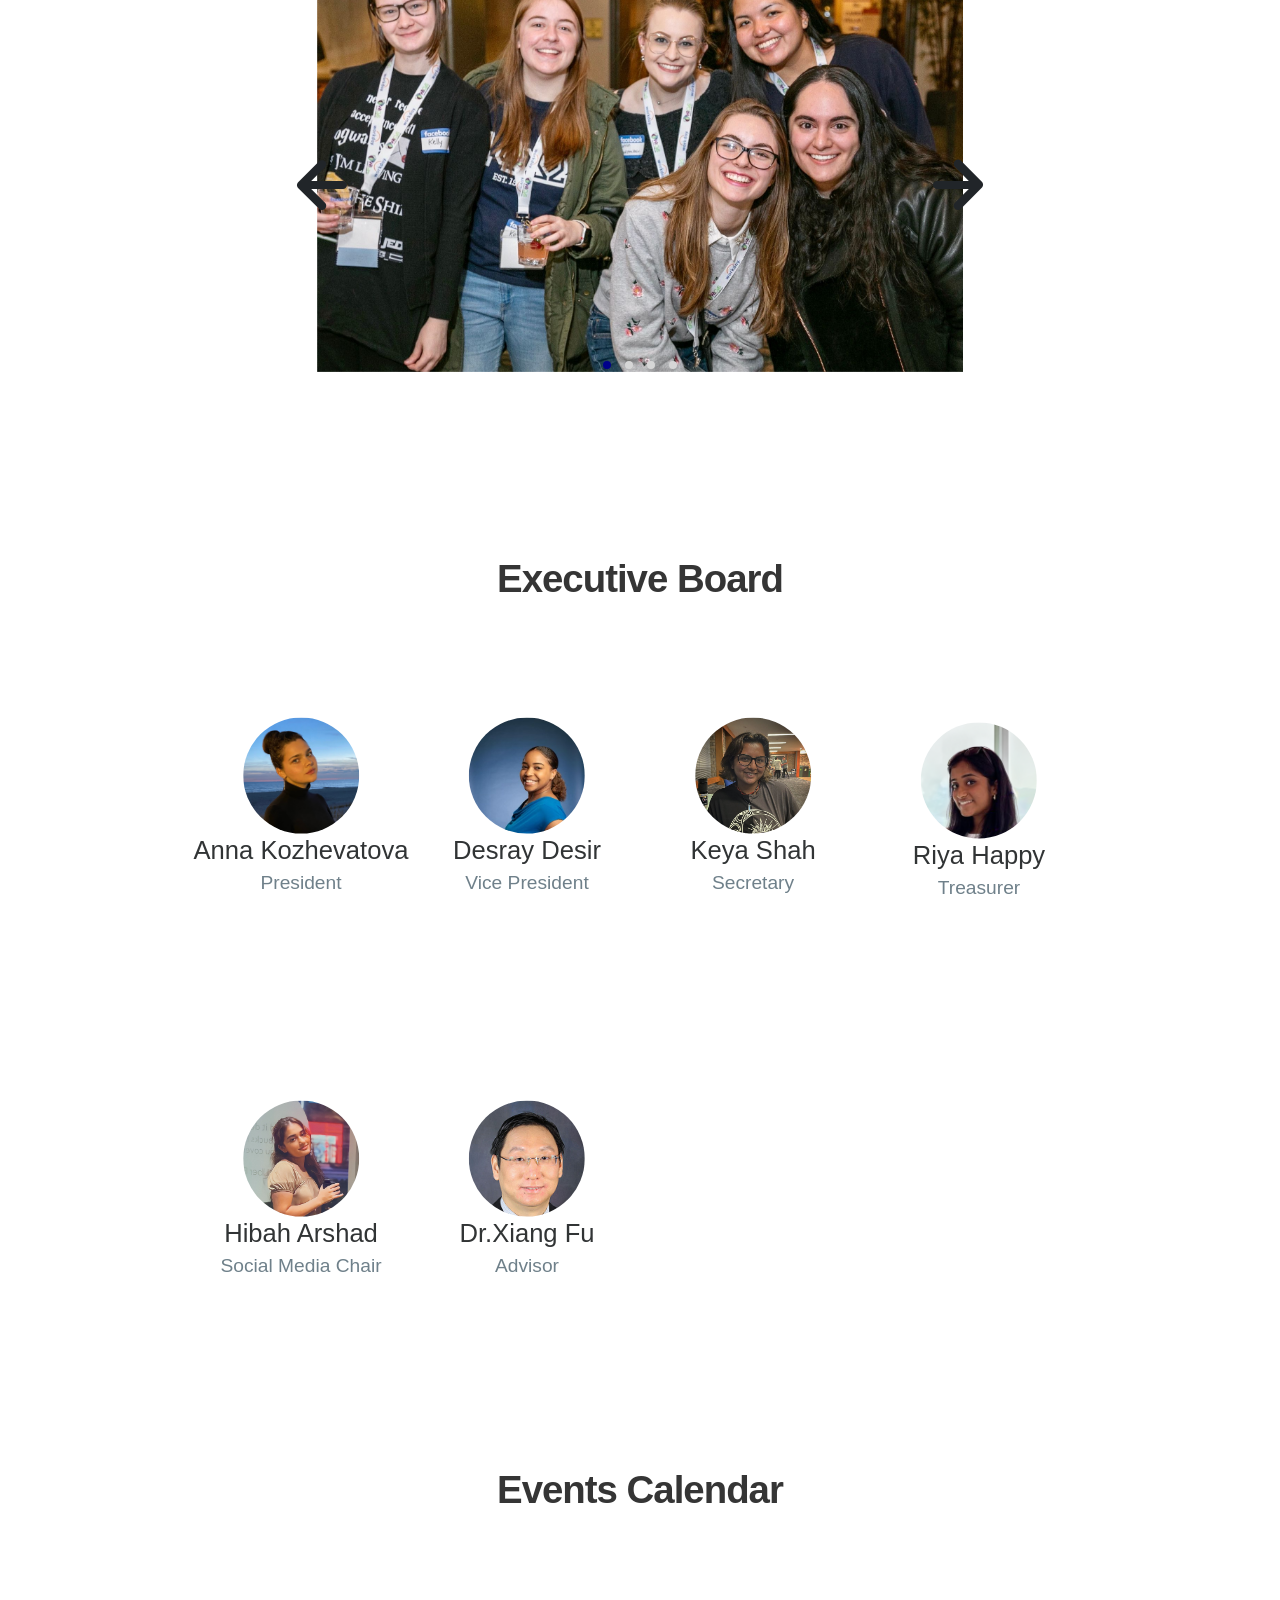
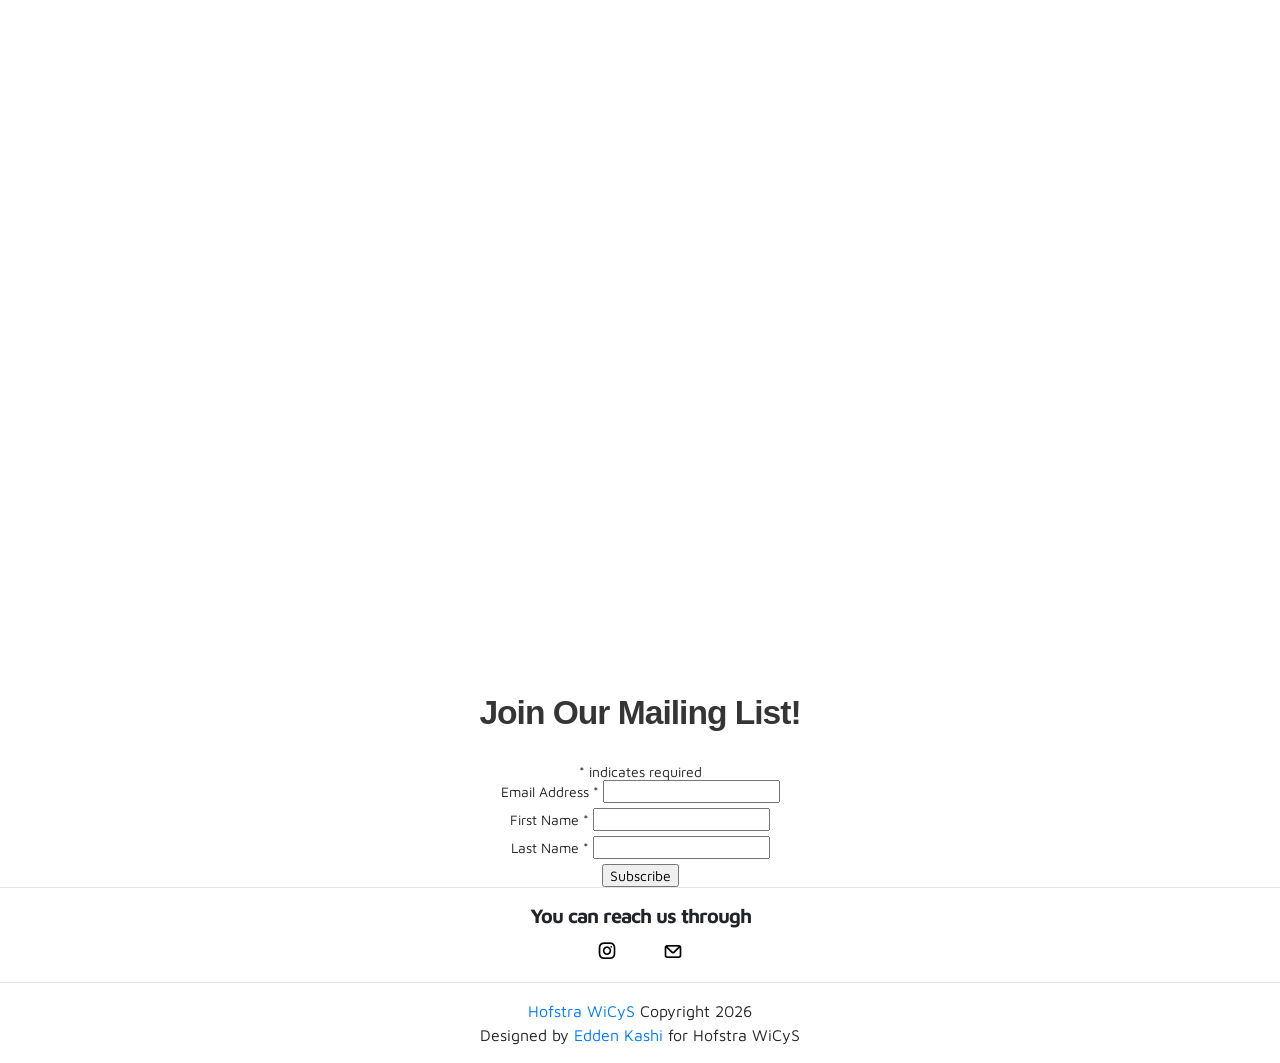
==== commit 511df49e: "Update index.html" ====
--- a/index.html
+++ b/index.html
@@ -590,8 +590,7 @@
         <h5>You can reach us through</h5>
         <ul class="social-links">
           <a href="https://www.instagram.com/hofstra_wicys/" class="uil uil-instagram" title="Instagram"></a>
-         <!-- <a href="https://discord.gg/z4kwGDKkE" class="uil uil-discord" title="Discord">
-            <img src="images/discord.png" alt="Discord"> -->
+          <a href="https://discord.gg/z4kwGDKkE" class="uil uil-discord" title="Discord"></a>
           <a href="https://mail.google.com/mail/?view=cm&fs=1&to=huwicys@gmail.com" class="uil uil-envelope" title="Email"></a>
         </ul>
       </div>
--- a/css/unicons.css
+++ b/css/unicons.css
@@ -410,6 +410,9 @@
 .uil-dice-two:before { content: '\e960'; } /* '' */
 .uil-direction:before { content: '\e961'; } /* '' */
 .uil-directions:before { content: '\e962'; } /* '' */
+
+.uil-discord:before { content: '\e084'; } /* '' */
+
 .uil-dizzy-meh:before { content: '\e963'; } /* '' */
 .uil-dna:before { content: '\e964'; } /* '' */
 .uil-document-layout-center:before { content: '\e965'; } /* '' */
@@ -1055,4 +1058,4 @@
 .uil-yen-circle:before { content: '\ebe5'; } /* '' */
 .uil-yen:before { content: '\ebe6'; } /* '' */
 .uil-youtube-alt:before { content: '\ebe7'; } /* '' */
-.uil-youtube:before { content: '\ebe8'; } /* '' */+.uil-youtube:before { content: '\ebe8'; } /* '' */
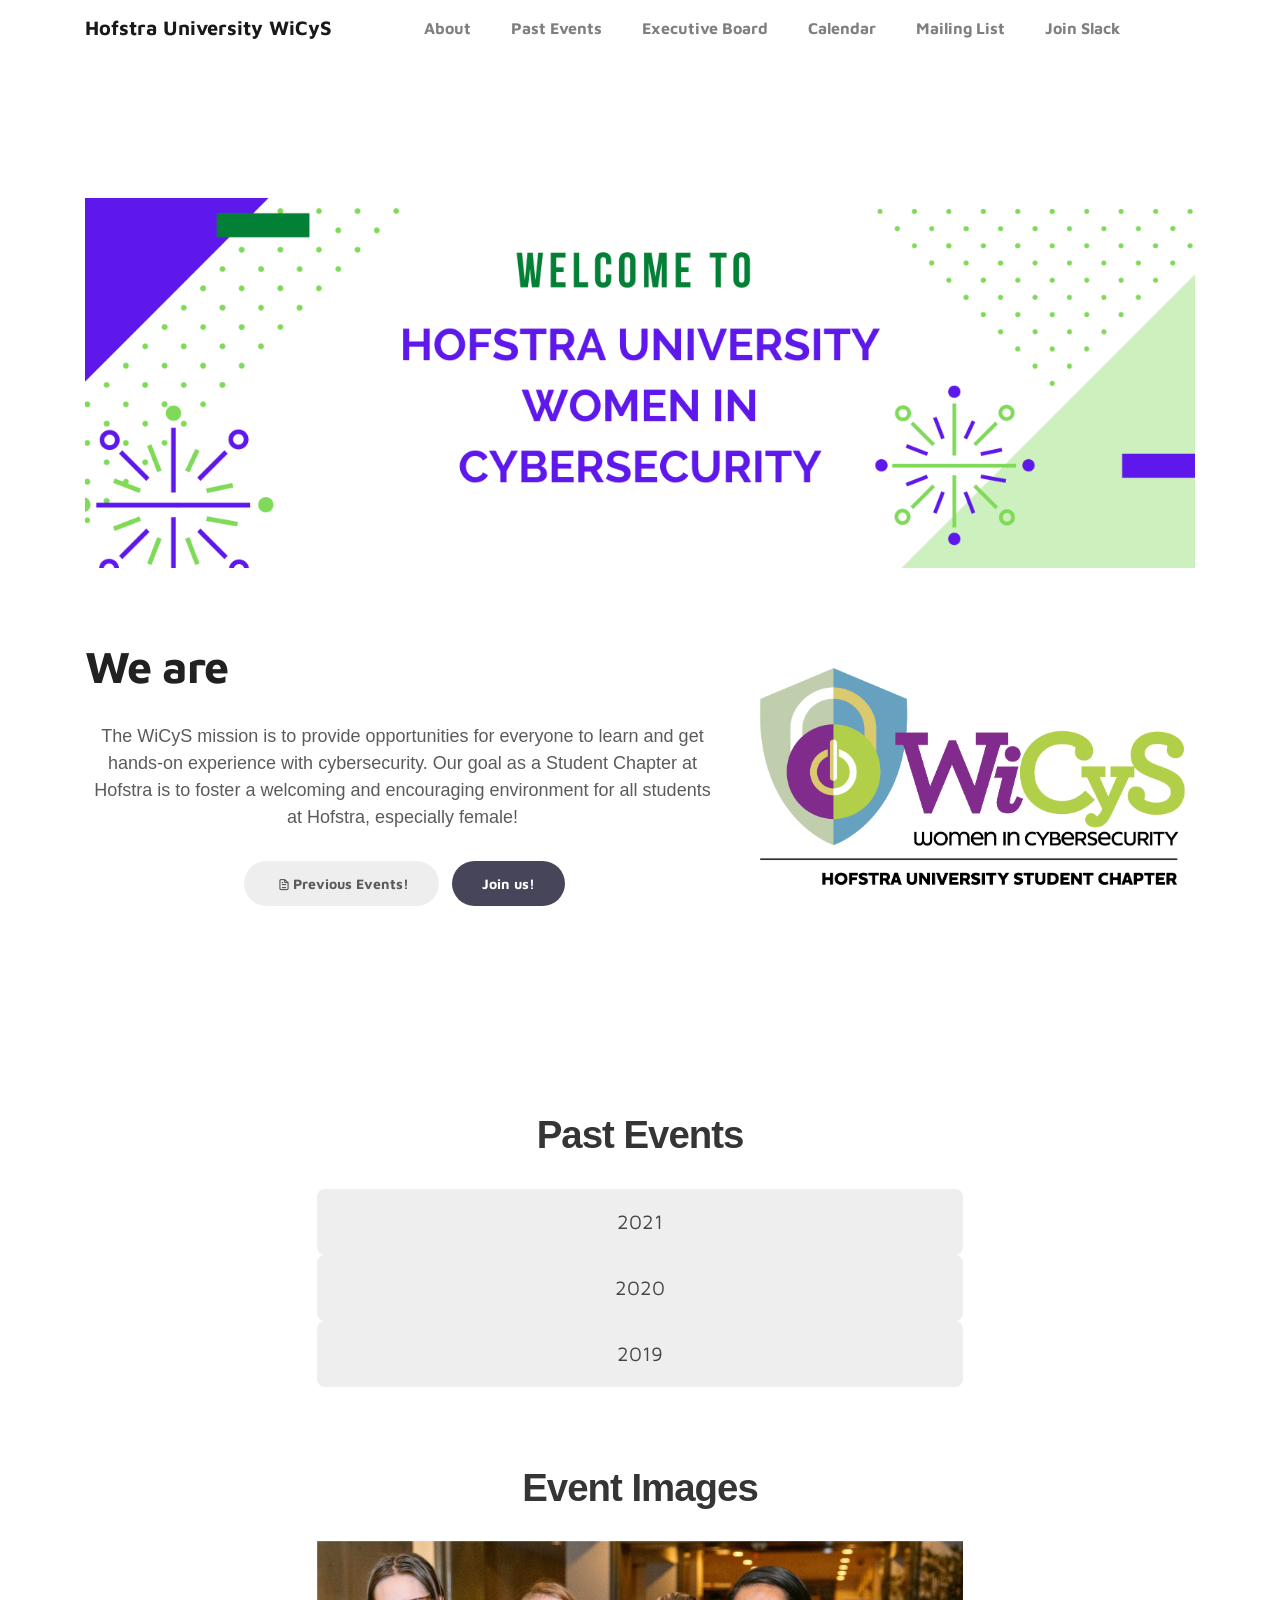
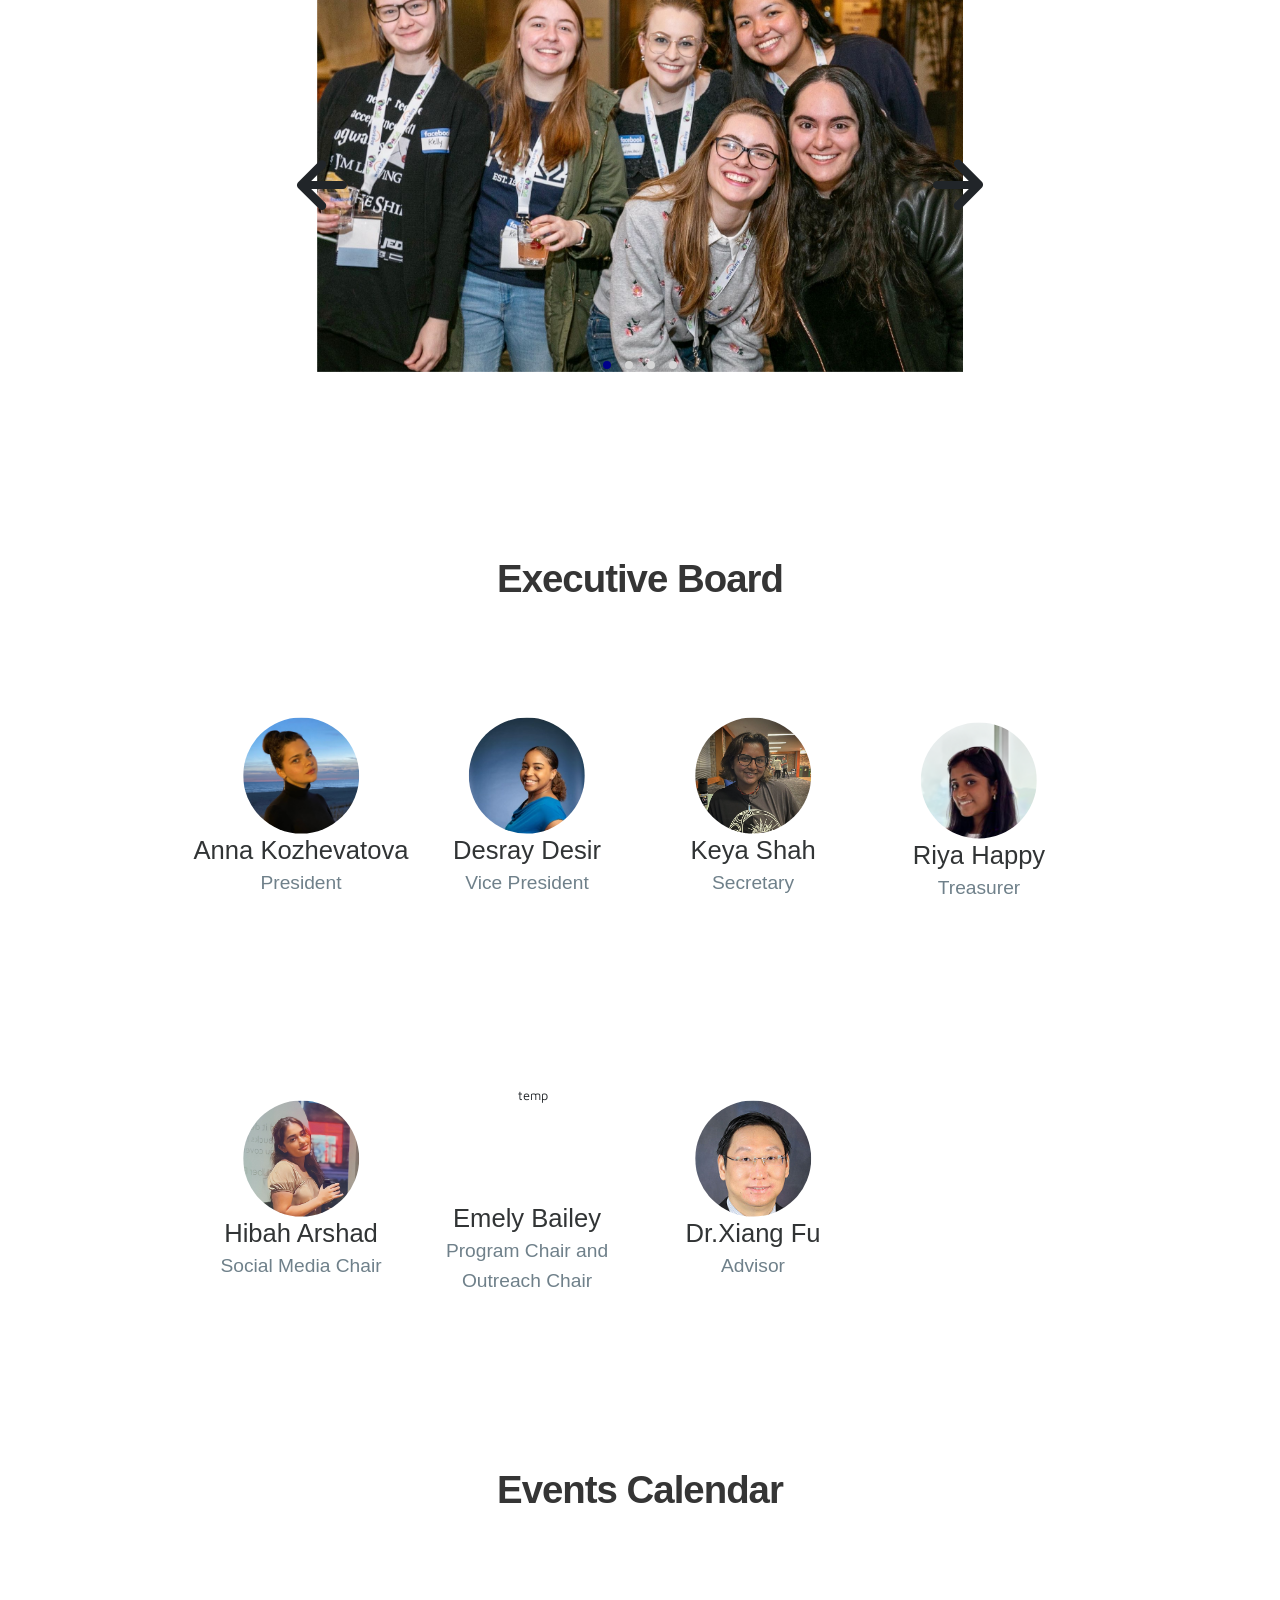
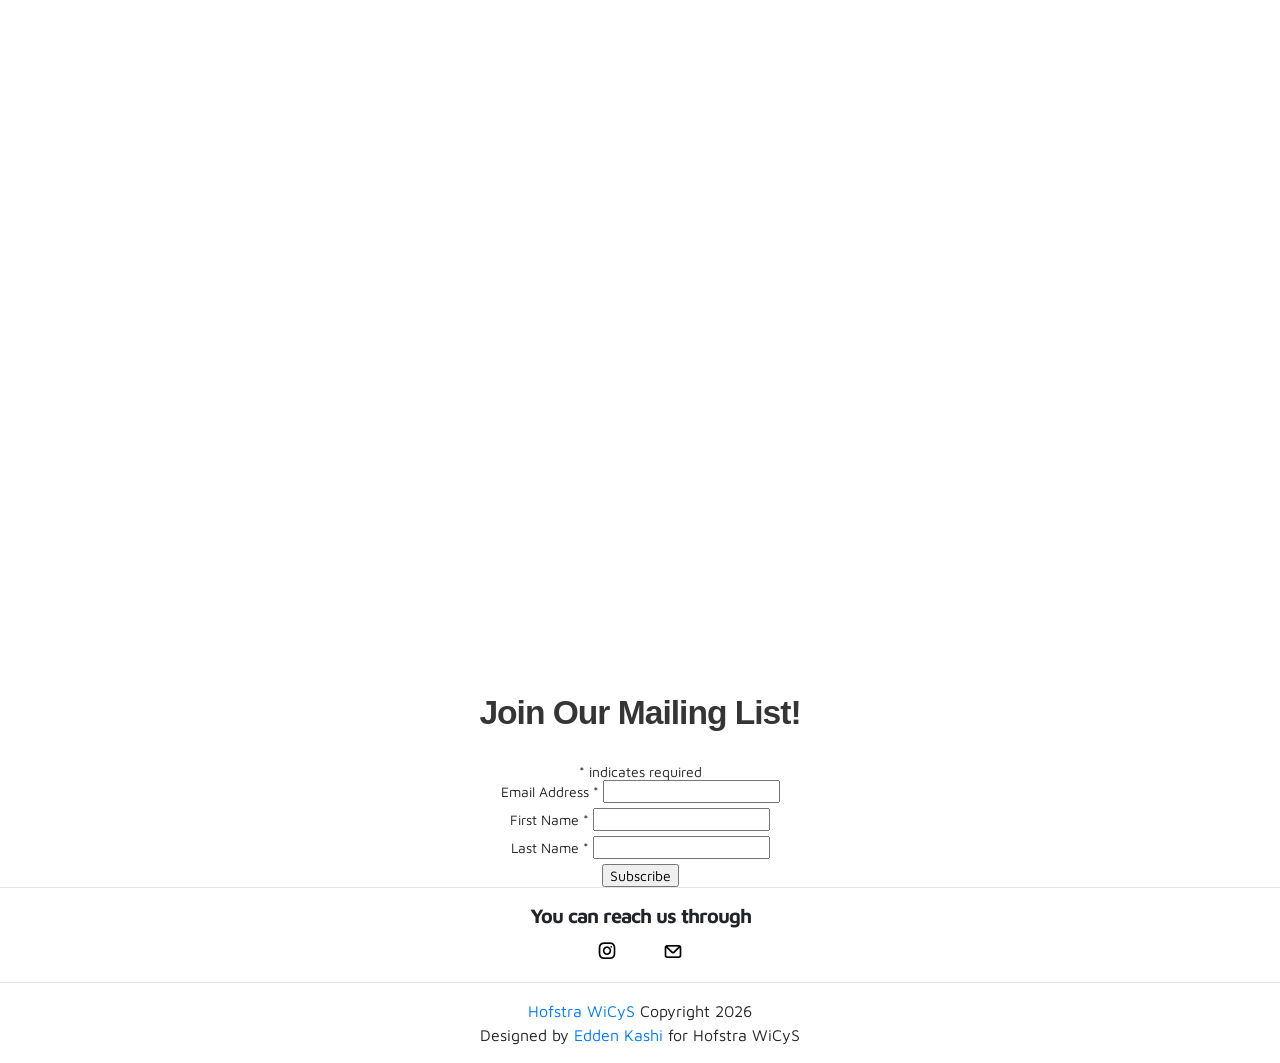
==== commit 5557a27a: "Update index.html added Program and outreach chair" ====
--- a/index.html
+++ b/index.html
@@ -484,18 +484,18 @@
             </div>
           </div>
           <!--INTERNAL OUTREACH-->    
-          <!-- <div class="at-column">
-            <div class="at-user">
-              <div class="at-user__avatar"><img src="images/eboard/intoutreach.png" alt="temp"/></div>
-              <div class="at-user__name">Kelly Rose</div>
-              <div class="at-user__title">Internal Outreach Chair</div>
-              <ul class="at-social">
-                <li class="at-social__item">
-                  <a href="https://www.linkedin.com/in/ "target="_blank"><img src="images/linkedin.jpg"></a>
+          <div class="at-column">
+            <div class="at-user">
+              <div class="at-user__avatar"><img src="images/eboard/Program.png" alt="temp"/></div>
+              <div class="at-user__name">Emely Bailey</div>
+              <div class="at-user__title">Program Chair and Outreach Chair</div>
+              <ul class="at-social">
+                <li class="at-social__item">
+                  <a href="https://www.linkedin.com/in/emely-bailey/"target="_blank"><img src="images/linkedin.jpg"></a>
                 </li>     
               </ul>
             </div>
-          </div> -->
+          </div> 
           <!--EXTERNAL OUTREACH-->    
           <!-- <div class="at-column">
             <div class="at-user">
--- a/css/unicons.css
+++ b/css/unicons.css
@@ -411,7 +411,7 @@
 .uil-direction:before { content: '\e961'; } /* '' */
 .uil-directions:before { content: '\e962'; } /* '' */
 
-.uil-discord:before { content: '\e084'; } /* '' */
+.uil-discord:before { content: '\F300'; } /* '' */
 
 .uil-dizzy-meh:before { content: '\e963'; } /* '' */
 .uil-dna:before { content: '\e964'; } /* '' */
